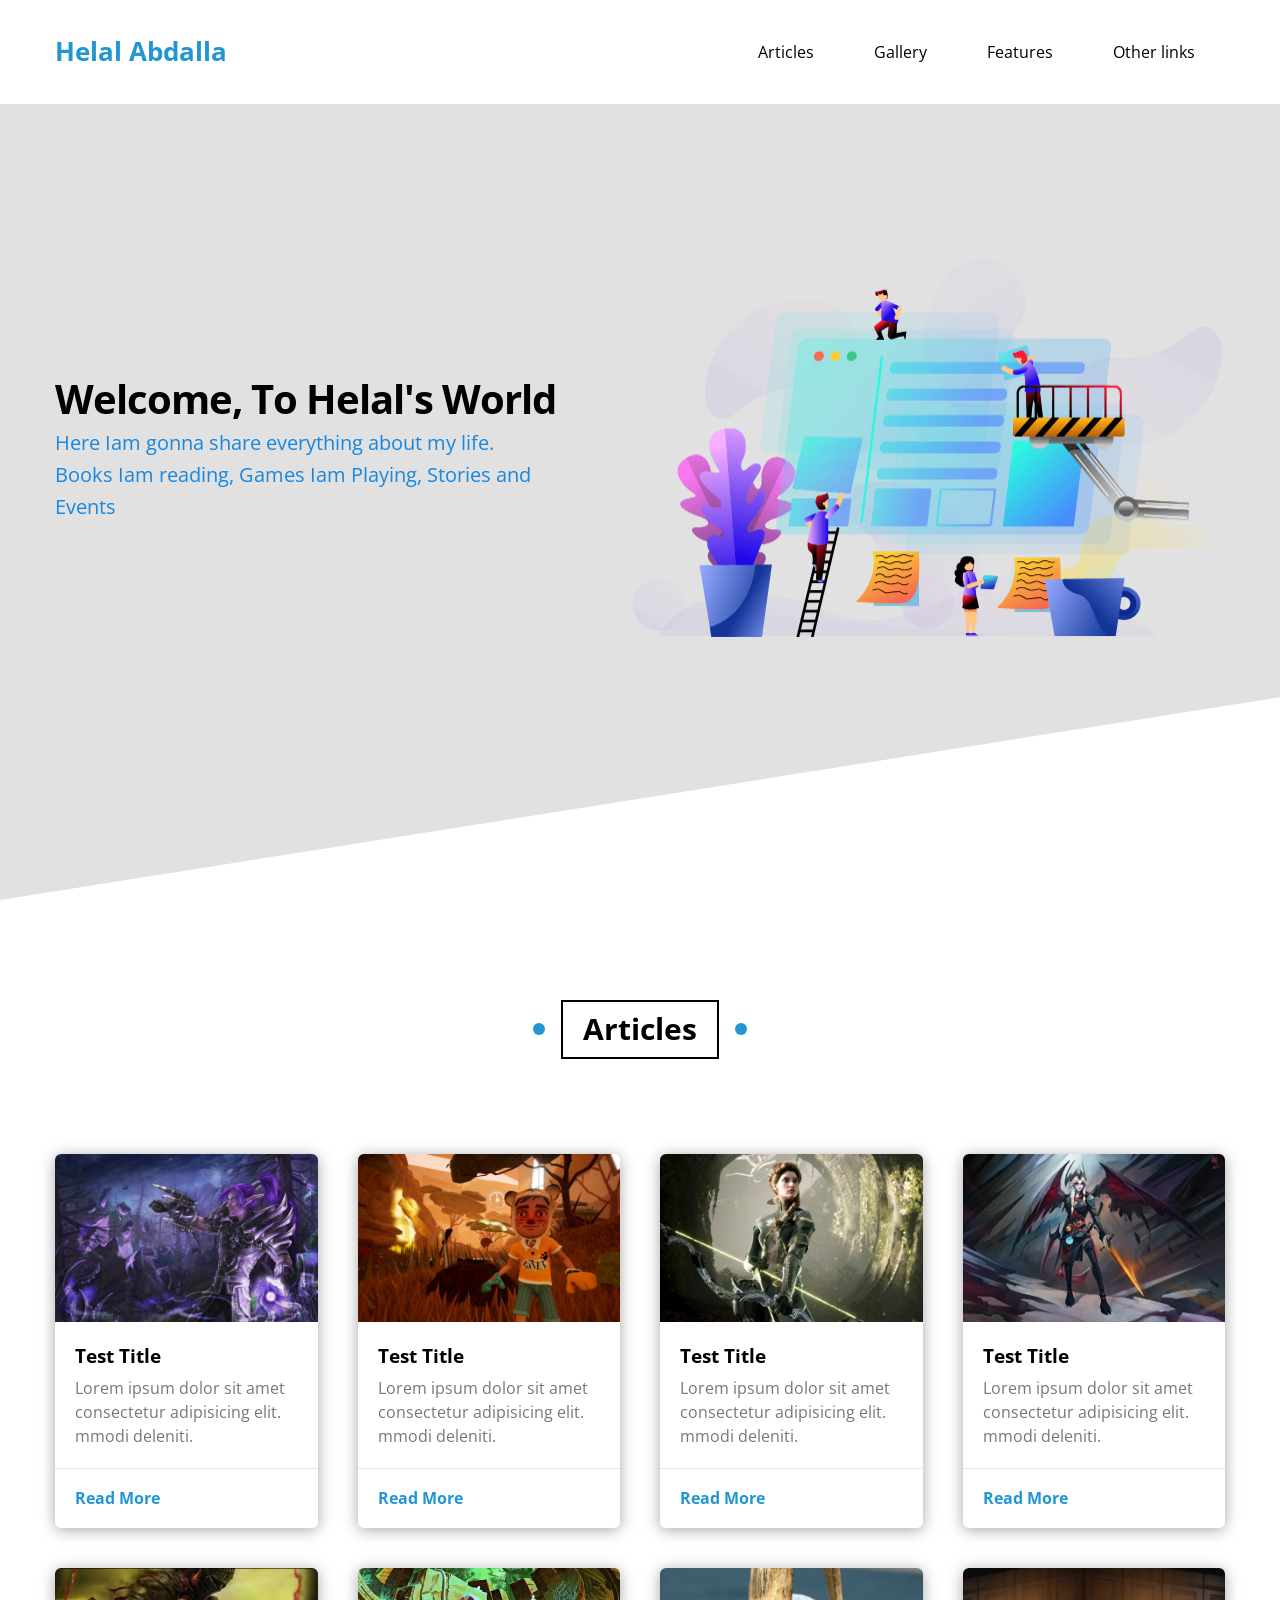
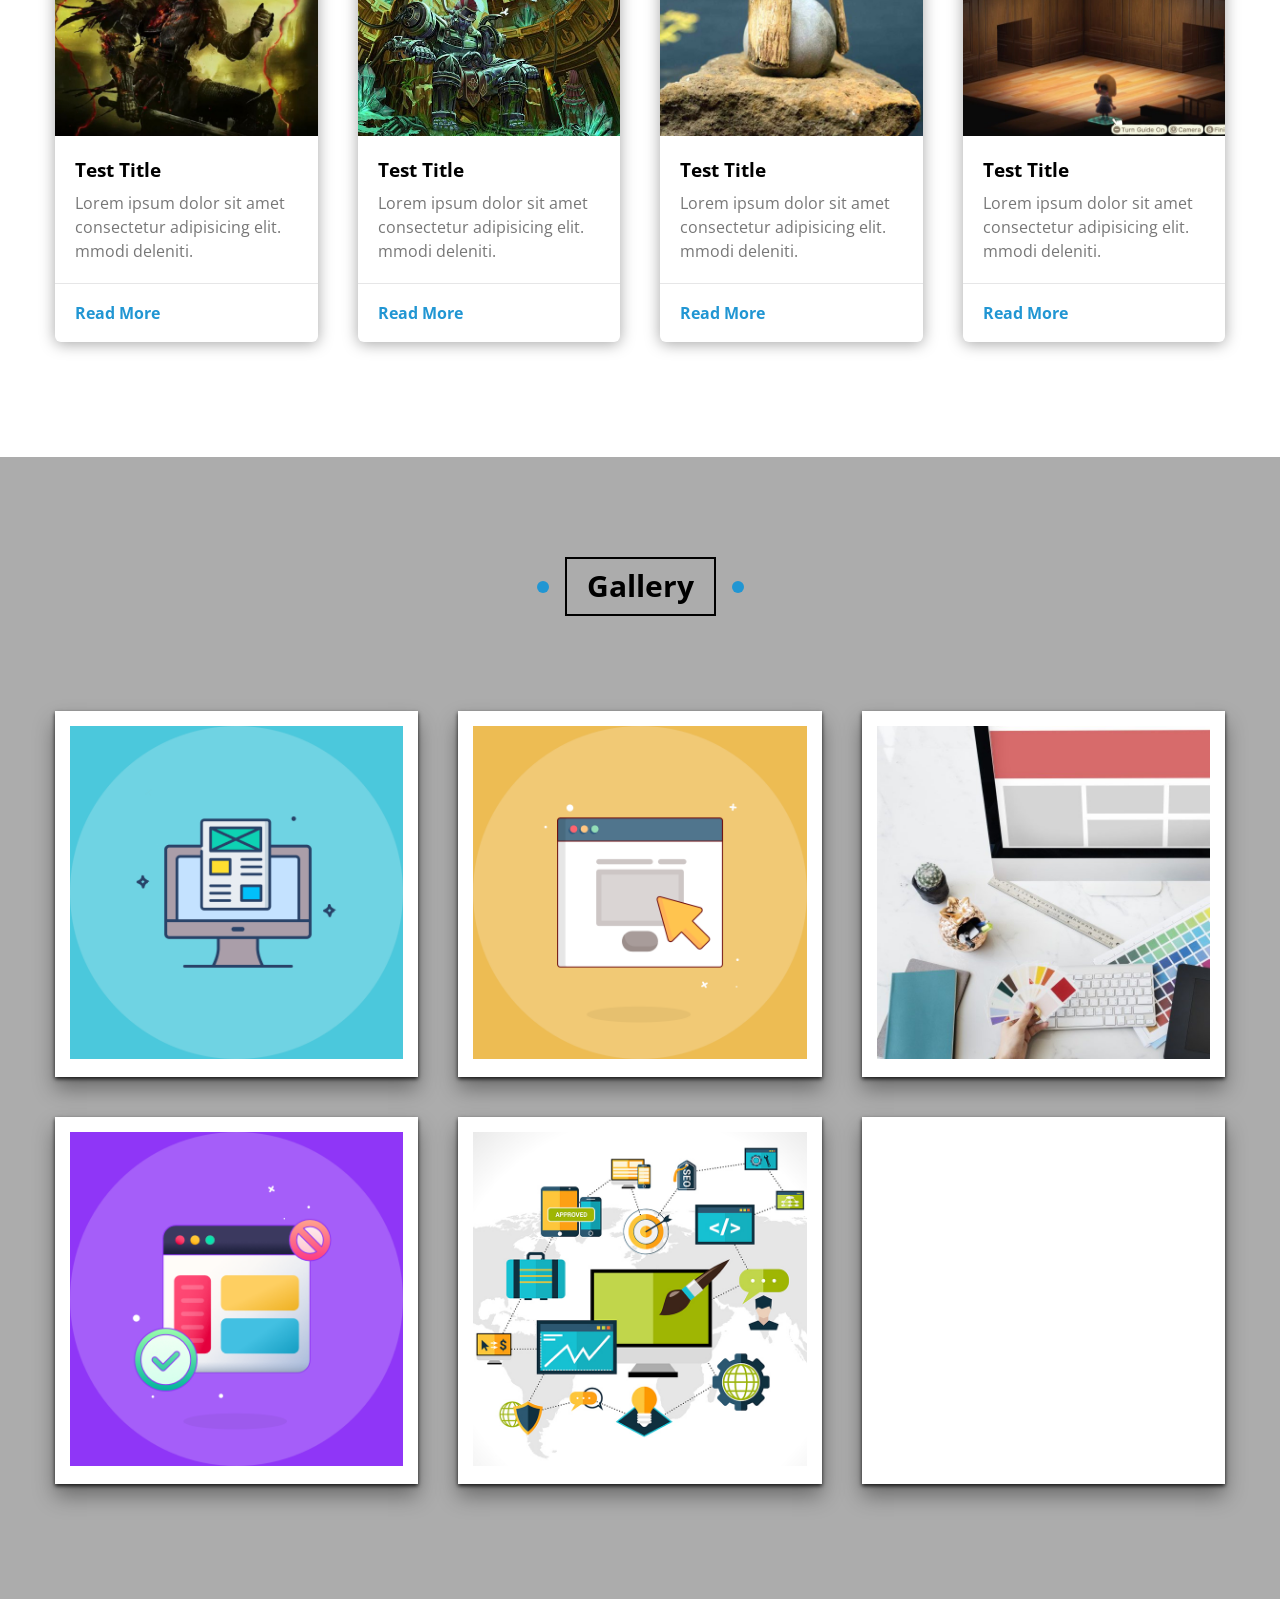
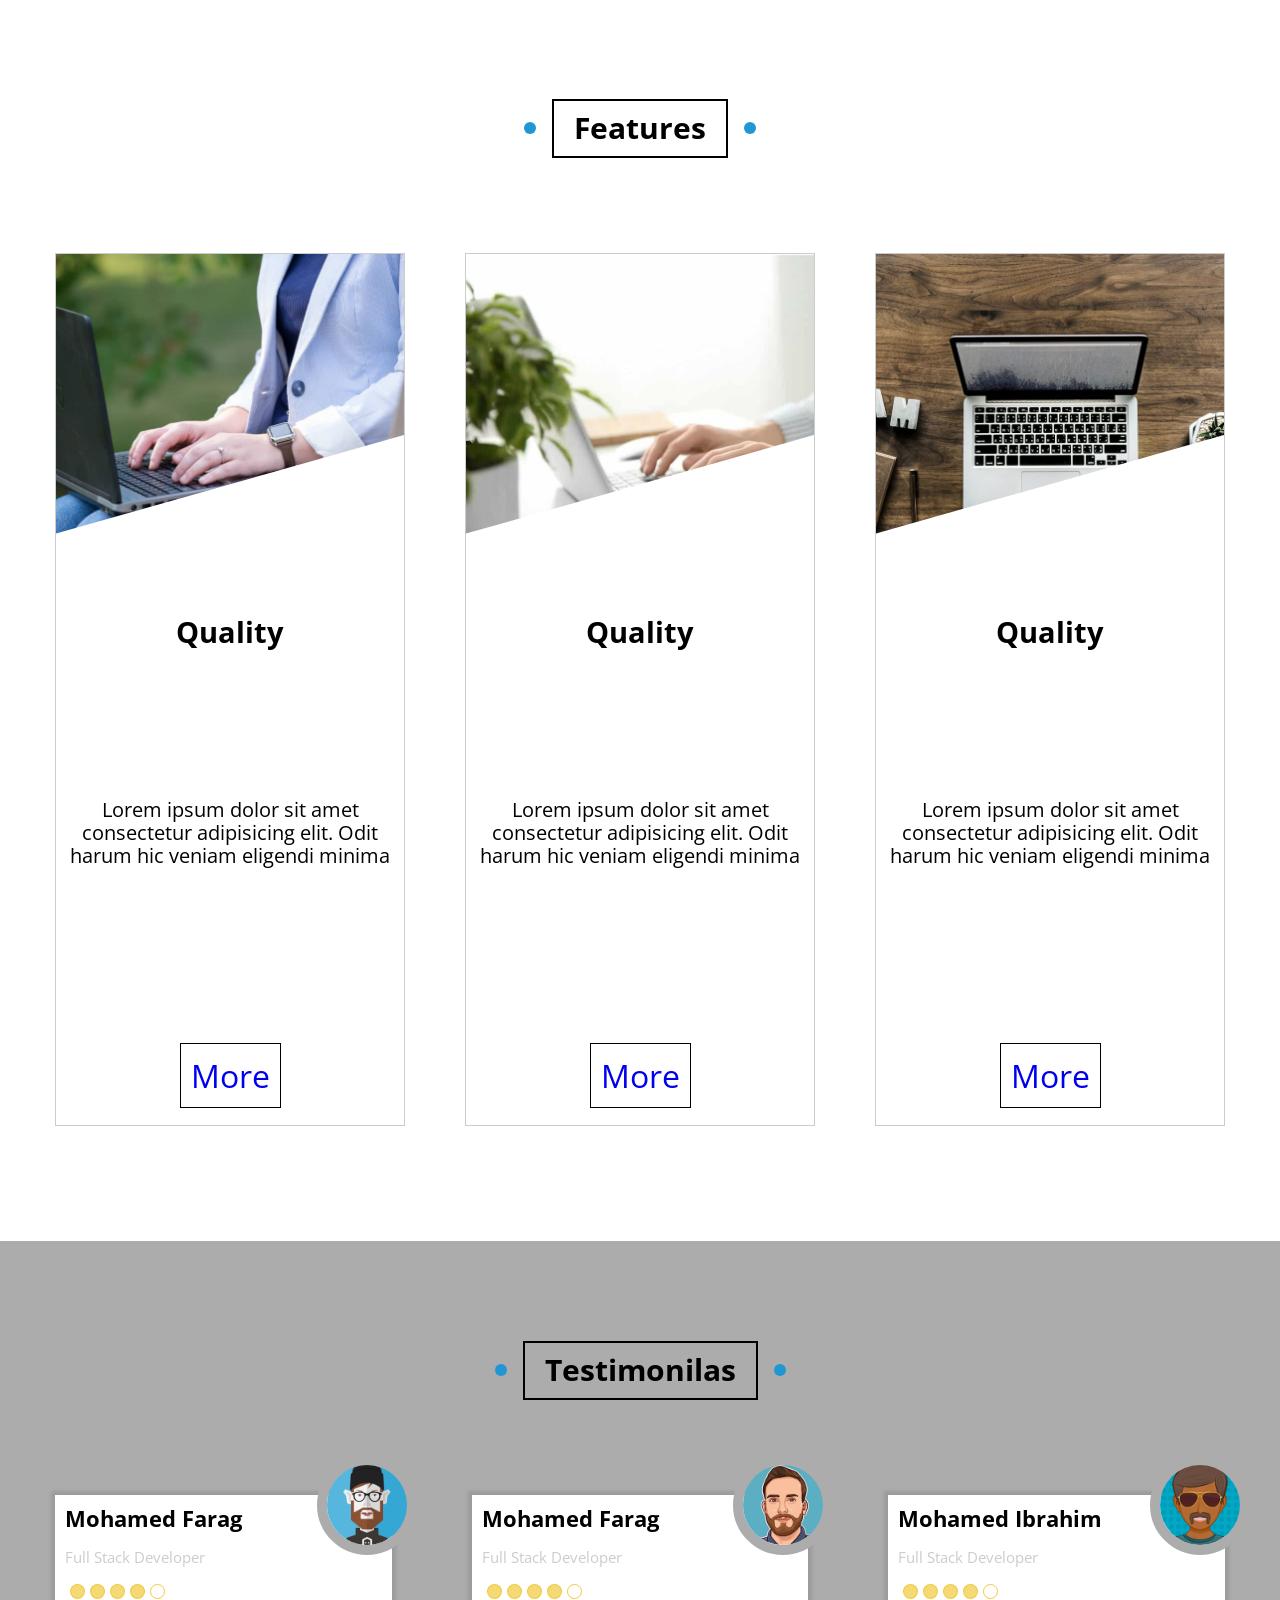
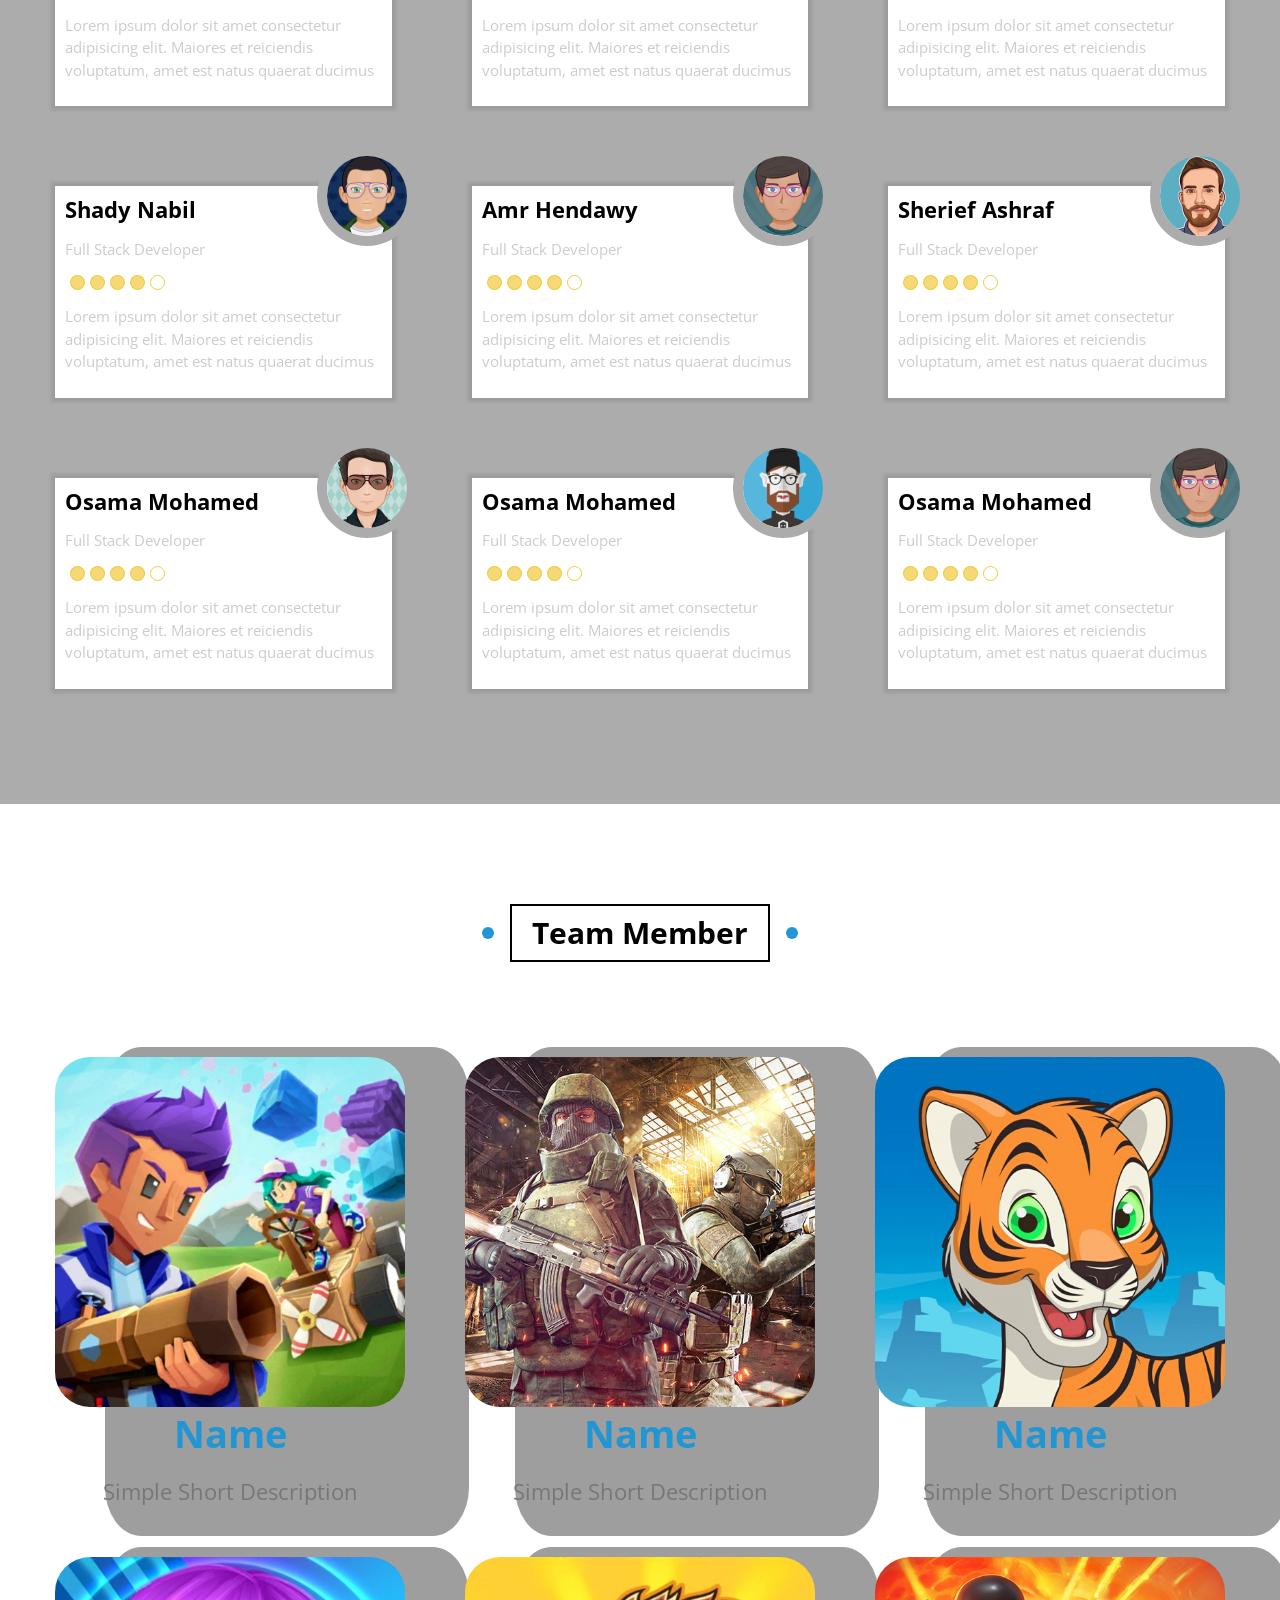
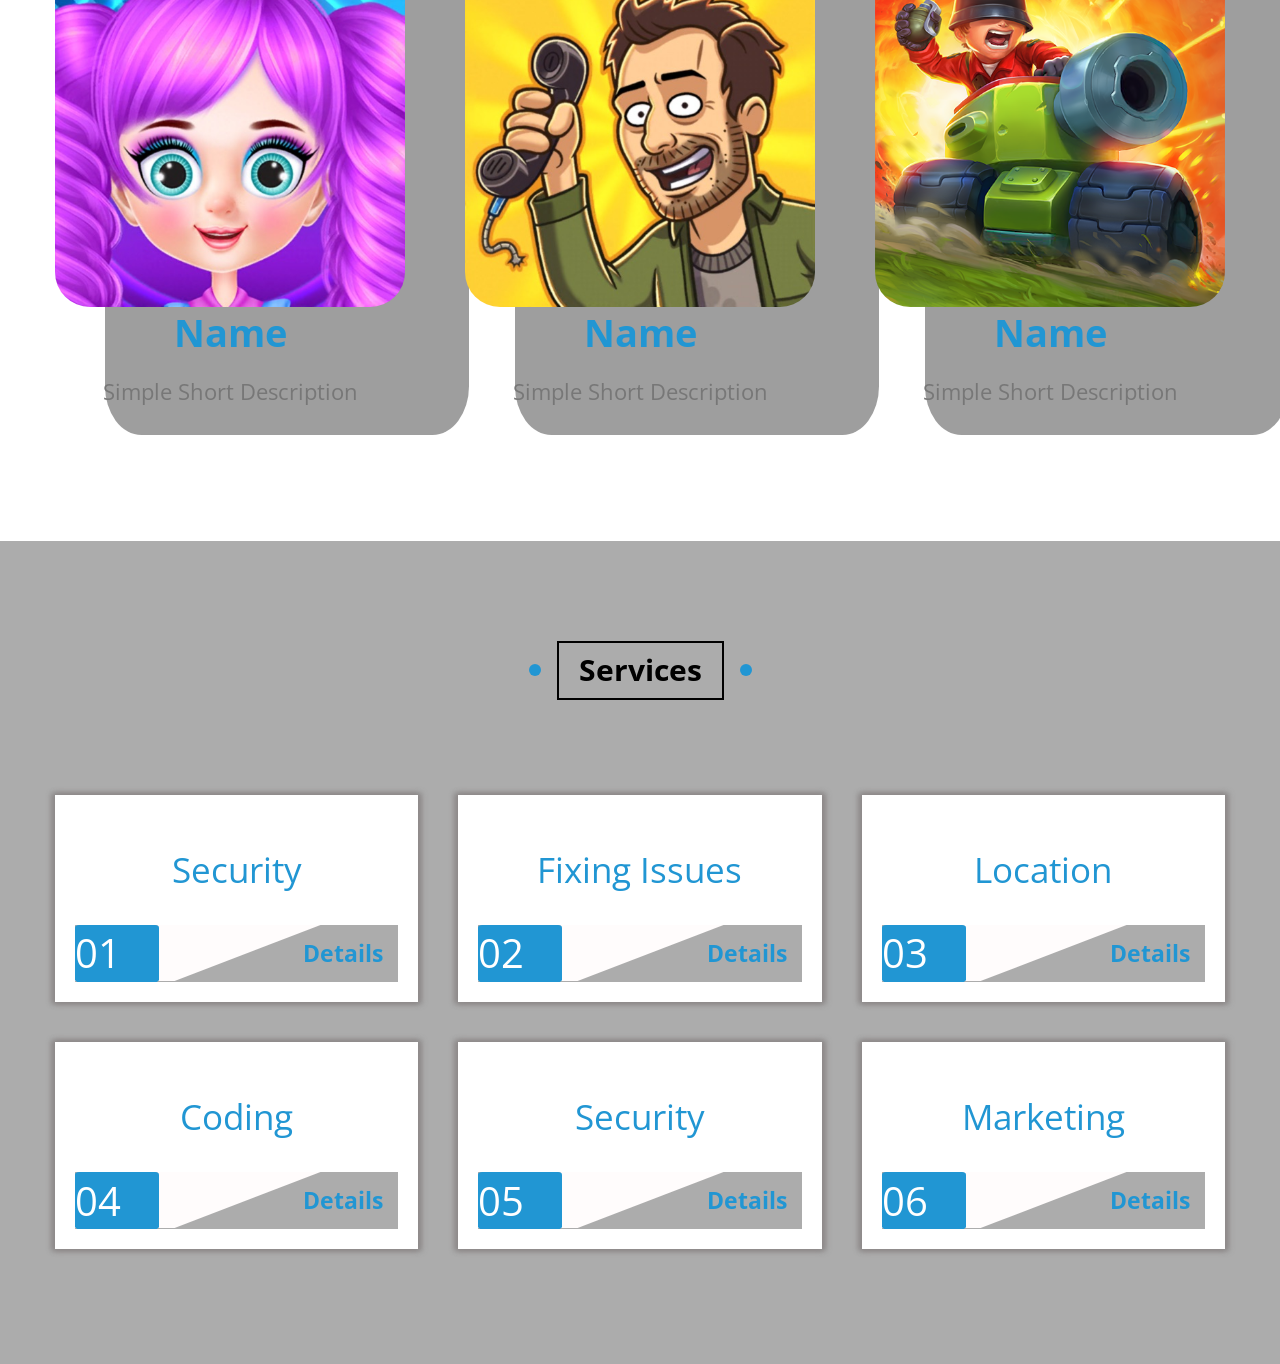
==== index.html @ 8dd535ab "The whole design not done yet, working on others sections. the main files has been added by powersha" ====
<!DOCTYPE html>
<html lang="en">
<head>
    <meta charset="UTF-8">
    <meta http-equiv="X-UA-Compatible" content="IE=edge">
    <link rel="stylesheet" href="css/template3.css">
    <link rel="stylesheet" href="css/all.min.css">
    <link rel="preconnect" href="https://fonts.googleapis.com">
    <link rel="preconnect" href="https://fonts.gstatic.com" crossorigin>
    <link href="https://fonts.googleapis.com/css2?family=Open+Sans:ital,wght@0,300;0,400;1,600;1,800&display=swap" rel="stylesheet">
    <link rel="stylesheet" href="css/normalize.css">
    <title> Templat 3 | Done by Helal Abdalla</title>
</head>
<body>
 <!-- Start Header -->
 <div class="header" id="header">
    <div class="contanair">
        <a class="logo" href="">Helal Abdalla</a>
        <ul class="main-nav">
            <li><a href="#articles">Articles</a></li>
            <li><a href="#gallery">Gallery</a></li>
            <li><a href="#features">Features</a></li>
            <li>
                <a href="#">Other links</a>
                <!-- Start Mega Menu -->
                <div class="mega-menu">
                    <div class="image">
                      <img src="imgs/megamenu.png" alt="" />
                    </div>
                    <ul class="links">
                      <li>
                        <a href="#testimonials"><i class="far fa-comments fa-fw"></i> Testimonials</a>
                      </li>
                      <li>
                        <a href="#team"><i class="far fa-user fa-fw"></i> Team Members</a>
                      </li>
                      <li>
                        <a href="#services"><i class="far fa-building fa-fw"></i> Services</a>
                      </li>
                      <li>
                        <a href="#our-skills"><i class="far fa-check-circle fa-fw"></i> Our Skills</a>
                      </li>
                      <li>
                        <a href="#work-steps"><i class="far fa-clipboard fa-fw"></i> How It Works</a>
                      </li>
                    </ul>
                    <ul class="links">
                      <li>
                        <a href="#events"><i class="far fa-calendar-alt fa-fw"></i> Events</a>
                      </li>
                      <li>
                        <a href="#pricing"><i class="fas fa-server fa-fw"></i> Pricing Plans</a>
                      </li>
                      <li>
                        <a href="#video"><i class="far fa-play-circle fa-fw"></i> Top Videos</a>
                      </li>
                      <li>
                        <a href="#stats"><i class="far fa-chart-bar fa-fw"></i> Stats</a>
                      </li>
                      <li>
                        <a href="#discount"><i class="fas fa-percent fa-fw"></i> Request A Discount</a>
                      </li>
                    </ul>
                  </div>
                <!-- End Mega Menu -->
            </li>
        </ul>
    </div>
 </div>
 <!-- End Header -->


 <!-- Start Landing -->
 <div class="landing">
    <div class="contanair">
        <div class="text">
            <h1>Welcome, To Helal's World</h1>
            <p>Here Iam gonna share everything about my life. Books Iam reading, Games Iam Playing, Stories and Events</p>
        </div>
        <div class="image">
            <img src="imgs/landing-image.png" alt="">
        </div>
    </div>
    <a href="articles" class="go-down">
        <i class="fas fa-angle-double-down fa-2x"></i>
    </a>
 </div>
 <!-- End Landing -->


 <!-- Start ARTICLES -->
<div class="articles" id="articles">
    <h2 class="main-title">Articles</h2>
    <div class="contanair">
        <div class="box">
            <img src="imgs/cat-01.jpg" alt="">
            <div class="content">
                <h3>Test Title</h3>
                <p>Lorem ipsum dolor sit amet consectetur adipisicing elit. mmodi deleniti.</p>
            </div>
            <div class="info">
                <a href="#">Read More</a>
                <i class="fas fa-long-arrow-alt-right"></i>
            </div>
        </div>
        <div class="box">
            <img src="imgs/cat-02.jpg" alt="">
            <div class="content">
                <h3>Test Title</h3>
                <p>Lorem ipsum dolor sit amet consectetur adipisicing elit. mmodi deleniti.</p>
            </div>
            <div class="info">
                <a href="#">Read More</a>
                <i class="fas fa-long-arrow-alt-right"></i>
            </div>
        </div>
        <div class="box">
            <img src="imgs/cat-03.jpg" alt="">
            <div class="content">
                <h3>Test Title</h3>
                <p>Lorem ipsum dolor sit amet consectetur adipisicing elit. mmodi deleniti.</p>
            </div>
            <div class="info">
                <a href="#">Read More</a>
                <i class="fas fa-long-arrow-alt-right"></i>
            </div>
        </div>
        <div class="box">
            <img src="imgs/cat-04.jpg" alt="">
            <div class="content">
                <h3>Test Title</h3>
                <p>Lorem ipsum dolor sit amet consectetur adipisicing elit. mmodi deleniti.</p>
            </div>
            <div class="info">
                <a href="#">Read More</a>
                <i class="fas fa-long-arrow-alt-right"></i>
            </div>
        </div>
        <div class="box">
            <img src="imgs/cat-05.jpg" alt="">
            <div class="content">
                <h3>Test Title</h3>
                <p>Lorem ipsum dolor sit amet consectetur adipisicing elit. mmodi deleniti.</p>
            </div>
            <div class="info">
                <a href="#">Read More</a>
                <i class="fas fa-long-arrow-alt-right"></i>
            </div>
        </div>
        <div class="box">
            <img src="imgs/cat-06.jpg" alt="">
            <div class="content">
                <h3>Test Title</h3>
                <p>Lorem ipsum dolor sit amet consectetur adipisicing elit. mmodi deleniti.</p>
            </div>
            <div class="info">
                <a href="#">Read More</a>
                <i class="fas fa-long-arrow-alt-right"></i>
            </div>
        </div>
        <div class="box">
            <img src="imgs/cat-07.jpg" alt="">
            <div class="content">
                <h3>Test Title</h3>
                <p>Lorem ipsum dolor sit amet consectetur adipisicing elit. mmodi deleniti.</p>
            </div>
            <div class="info">
                <a href="#">Read More</a>
                <i class="fas fa-long-arrow-alt-right"></i>
            </div>
        </div>
        <div class="box">
            <img src="imgs/cat-08.jpg" alt="">
            <div class="content">
                <h3>Test Title</h3>
                <p>Lorem ipsum dolor sit amet consectetur adipisicing elit. mmodi deleniti.</p>
            </div>
            <div class="info">
                <a href="#">Read More</a>
                <i class="fas fa-long-arrow-alt-right"></i>
            </div>
        </div>
    </div>
</div>
 <!-- End ARTICLES -->


 <!-- Start Gallery -->
    <div class="gallery">
        <h2 class="main-title">Gallery</h2>
        <div class="contanair">
            <div class="box">
                <div class="image">
                <img src="imgs/gallery-01.png" alt="">
                </div>
            </div>
            <div class="box">
                <div class="image">
                <img src="imgs/gallery-02.png" alt="">
                </div>
            </div>
            <div class="box">
                <div class="image">
                <img src="imgs/gallery-03.jpg" alt="">
                </div>
            </div>
            <div class="box">
                <div class="image">
                <img src="imgs/gallery-04.png" alt="">
                </div>
            </div>
            <div class="box">
                <div class="image">
                <img src="imgs/gallery-05.jpg" alt="">
                </div>
            </div>
            <div class="box">
                <div class="image">
                <img src="imgs/gallery-06.png" alt="">
                </div>
            </div>
        </div>
    </div>
 <!-- End Gallery -->


 <!-- Start Features  -->
    <div class="features" id="features">
        <h2 class="main-title">Features</h2>
        <div class="contanair">
            <div class="box">
              <div class="img-holder">
                <img src="imgs/features-01.jpg" alt="">
              </div>
              <h2>Quality</h2>
              <p>Lorem ipsum dolor sit amet consectetur adipisicing elit. Odit harum hic veniam eligendi minima</p>
              <a href="#">More</a>
            </div>
            <div class="box">
                <div class="img-holder">
                  <img src="imgs/features-02.jpg" alt="">
                </div>
                <h2>Quality</h2>
                <p>Lorem ipsum dolor sit amet consectetur adipisicing elit. Odit harum hic veniam eligendi minima</p>
                <a href="#">More</a>
            </div>
            <div class="box">
                <div class="img-holder">
                  <img src="imgs/features-03.jpg" alt="">
                </div>
                <h2>Quality</h2>
                <p>Lorem ipsum dolor sit amet consectetur adipisicing elit. Odit harum hic veniam eligendi minima</p>
                <a href="#">More</a>
            </div>
        </div>
    </div>
 <!-- End Features  -->


 <!-- Start TESTIMONIALS -->
 <div class="testimonilas">
    <h2 class="main-title">Testimonilas</h2>
    <div class="contanair">
        <div class="box">
            <div class="image">
                <img src="imgs/avatar-01.png" alt="">
            </div>
            <div class="content">
                <h3>Mohamed Farag</h3>
                <p>Full Stack Developer</p>
                <span class="stars">
                    <span></span>
                    <span></span>
                    <span></span>
                    <span></span>
                    <span class="empty"></span>
                </span>
                <p>Lorem ipsum dolor sit amet consectetur adipisicing elit. Maiores et reiciendis voluptatum, amet est natus quaerat ducimus</p>
            </div>
        </div>
        <div class="box">
            <div class="image">
                <img src="imgs/avatar-05.png" alt="">
            </div>
            <div class="content">
                <h3>Mohamed Farag</h3>
                <p>Full Stack Developer</p>
                <span class="stars">
                    <span></span>
                    <span></span>
                    <span></span>
                    <span></span>
                    <span class="empty"></span>
                </span>
                <p>Lorem ipsum dolor sit amet consectetur adipisicing elit. Maiores et reiciendis voluptatum, amet est natus quaerat ducimus</p>
            </div>
        </div>
        <div class="box">
            <div class="image">
                <img src="imgs/avatar-02.png" alt="">
            </div>
            <div class="content">
                <h3>Mohamed Ibrahim</h3>
                <p>Full Stack Developer</p>
                <span class="stars">
                    <span></span>
                    <span></span>
                    <span></span>
                    <span></span>
                    <span class="empty"></span>
                </span>
                <p>Lorem ipsum dolor sit amet consectetur adipisicing elit. Maiores et reiciendis voluptatum, amet est natus quaerat ducimus</p>
            </div>
        </div>
        <div class="box">
            <div class="image">
                <img src="imgs/avatar-03.png" alt="">
            </div>
            <div class="content">
                <h3>Shady Nabil</h3>
                <p>Full Stack Developer</p>
                <span class="stars">
                    <span></span>
                    <span></span>
                    <span></span>
                    <span></span>
                    <span class="empty"></span>
                </span>
                <p>Lorem ipsum dolor sit amet consectetur adipisicing elit. Maiores et reiciendis voluptatum, amet est natus quaerat ducimus</p>
            </div>
        </div>
        <div class="box">
            <div class="image">
                <img src="imgs/avatar-04.png" alt="">
            </div>
            <div class="content">
                <h3>Amr Hendawy</h3>
                <p>Full Stack Developer</p>
                <span class="stars">
                    <span></span>
                    <span></span>
                    <span></span>
                    <span></span>
                    <span class="empty"></span>
                </span>
                <p>Lorem ipsum dolor sit amet consectetur adipisicing elit. Maiores et reiciendis voluptatum, amet est natus quaerat ducimus</p>
            </div>
        </div>
        <div class="box">
            <div class="image">
                <img src="imgs/avatar-05.png" alt="">
            </div>
            <div class="content">
                <h3>Sherief Ashraf</h3>
                <p>Full Stack Developer</p>
                <span class="stars">
                    <span></span>
                    <span></span>
                    <span></span>
                    <span></span>
                    <span class="empty"></span>
                </span>
                <p>Lorem ipsum dolor sit amet consectetur adipisicing elit. Maiores et reiciendis voluptatum, amet est natus quaerat ducimus</p>
            </div>
        </div>
        <div class="box">
            <div class="image">
                <img src="imgs/avatar-06.png" alt="">
            </div>
            <div class="content">
                <h3>Osama Mohamed</h3>
                <p>Full Stack Developer</p>
                <span class="stars">
                    <span></span>
                    <span></span>
                    <span></span>
                    <span></span>
                    <span class="empty"></span>
                </span>
                <p>Lorem ipsum dolor sit amet consectetur adipisicing elit. Maiores et reiciendis voluptatum, amet est natus quaerat ducimus</p>
            </div>
        </div>
        <div class="box">
            <div class="image">
                <img src="imgs/avatar-01.png" alt="">
            </div>
            <div class="content">
                <h3>Osama Mohamed</h3>
                <p>Full Stack Developer</p>
                <span class="stars">
                    <span></span>
                    <span></span>
                    <span></span>
                    <span></span>
                    <span class="empty"></span>
                </span>
                <p>Lorem ipsum dolor sit amet consectetur adipisicing elit. Maiores et reiciendis voluptatum, amet est natus quaerat ducimus</p>
            </div>
        </div>
        <div class="box">
            <div class="image">
                <img src="imgs/avatar-04.png" alt="">
            </div>
            <div class="content">
                <h3>Osama Mohamed</h3>
                <p>Full Stack Developer</p>
                <span class="stars">
                    <span></span>
                    <span></span>
                    <span></span>
                    <span></span>
                    <span class="empty"></span>
                </span>
                <p>Lorem ipsum dolor sit amet consectetur adipisicing elit. Maiores et reiciendis voluptatum, amet est natus quaerat ducimus</p>
            </div>
        </div>
    </div>
 </div>
 <!-- End TESTIMONIALS -->

 
 <!-- Start team member -->
 <div class="team-member">
    <h2 class="main-title">Team Member</h2>
    <div class="contanair">
        <div class="box">
            <div class="image">
            <img src="imgs/team-01.jpg" alt="">
            </div>
            <div class="content">
                <h4>Name</h4>
                <p>Simple Short Description</p>
            </div>
            <div class="social">
                <a href="#">
                    <i class="fab fa-facebook-f"></i>
                </a>
                <a href="#">
                    <i class="fab fa-twitter"></i>
                </a>
                <a href="#">
                    <i class="fab fa-linkedin-in"></i>
                </a>
                <a href="#">
                    <i class="fab fa-youtube"></i>
                </a>
            </div>
        </div>
        <div class="box">
            <div class="image">
            <img src="imgs/team-02.jpg" alt="">
            </div>
            <div class="content">
                <h4>Name</h4>
                <p>Simple Short Description</p>
            </div>
            <div class="social">
                <a href="#">
                    <i class="fab fa-facebook-f"></i>
                </a>
                <a href="#">
                    <i class="fab fa-twitter"></i>
                </a>
                <a href="#">
                    <i class="fab fa-linkedin-in"></i>
                </a>
                <a href="#">
                    <i class="fab fa-youtube"></i>
                </a>
            </div>
        </div>
        <div class="box">
            <div class="image">
            <img src="imgs/team-03.jpg" alt="">
            </div>
            <div class="content">
                <h4>Name</h4>
                <p>Simple Short Description</p>
            </div>
            <div class="social">
                <a href="#">
                    <i class="fab fa-facebook-f"></i>
                </a>
                <a href="#">
                    <i class="fab fa-twitter"></i>
                </a>
                <a href="#">
                    <i class="fab fa-linkedin-in"></i>
                </a>
                <a href="#">
                    <i class="fab fa-youtube"></i>
                </a>
            </div>
        </div>
        <div class="box">
            <div class="image">
            <img src="imgs/team-08.jpg" alt="">
            </div>
            <div class="content">
                <h4>Name</h4>
                <p>Simple Short Description</p>
            </div>
            <div class="social">
                <a href="#">
                    <i class="fab fa-facebook-f"></i>
                </a>
                <a href="#">
                    <i class="fab fa-twitter"></i>
                </a>
                <a href="#">
                    <i class="fab fa-linkedin-in"></i>
                </a>
                <a href="#">
                    <i class="fab fa-youtube"></i>
                </a>
            </div>
        </div>
        <div class="box">
            <div class="image">
            <img src="imgs/team-07.jpg" alt="">
            </div>
            <div class="content">
                <h4>Name</h4>
                <p>Simple Short Description</p>
            </div>
            <div class="social">
                <a href="#">
                    <i class="fab fa-facebook-f"></i>
                </a>
                <a href="#">
                    <i class="fab fa-twitter"></i>
                </a>
                <a href="#">
                    <i class="fab fa-linkedin-in"></i>
                </a>
                <a href="#">
                    <i class="fab fa-youtube"></i>
                </a>
            </div>
        </div>
        <div class="box">
            <div class="image">
            <img src="imgs/team-06.png" alt="">
            </div>
            <div class="content">
                <h4>Name</h4>
                <p>Simple Short Description</p>
            </div>
            <div class="social">
                <a href="#">
                    <i class="fab fa-facebook-f"></i>
                </a>
                <a href="#">
                    <i class="fab fa-twitter"></i>
                </a>
                <a href="#">
                    <i class="fab fa-linkedin-in"></i>
                </a>
                <a href="#">
                    <i class="fab fa-youtube"></i>
                </a>
            </div>
        </div>
    </div>
 </div>
 <!-- End team member -->


 <!-- Start Services -->
<div class="services">
    <h2 class="main-title">Services</h2>
    <div class="contanair">
        <div class="box-holder">
            <div class="box">
                <i class="fas fa-user-shield fa-4x"></i>
                <h2>Security</h2>
                <div class="info">
                    <a href="#">Details</a>
                </div>
            </div>
            <div class="box">
                <i class="fas fa-tools fa-4x"></i>
                <h2>Fixing Issues</h2>
                <div class="info">
                    <a href="#">Details</a>
                </div>
            </div>
            <div class="box">
                <i class="fas fa-map-marked-alt fa-4x"></i>
                <h2>Location</h2>
                <div class="info">
                    <a href="#">Details</a>
                </div>
            </div>
            <div class="box">
                <i class="fas fa-laptop-code fa-4x"></i>
                <h2>Coding</h2>
                <div class="info">
                    <a href="#">Details</a>
                </div>
            </div>
            <div class="box">
                <i class="fas fa-palette fa-4x"></i>
                <h2>Security</h2>
                <div class="info">
                    <a href="#">Details</a>
                </div>
            </div>
            <div class="box">
                <i class="fas fa-bullhorn fa-4x"></i>
                <h2>Marketing</h2>
                <div class="info">
                    <a href="#">Details</a>
                </div>
            </div>
        </div>
    </div>
</div>
 <!-- End Services -->



</body>
</html>
---- css/template3.css ----
/* Start Global rules */
* { 
    -webkit-box-sizing: border-box;
    -moz-box-sizing: border-box;
    box-sizing: border-box;
}
:root { 
    --main-color: #2196d3;
    --main-color-alt: #1787e0;
    --section-background: #acacac;
    --main-transition: 0.3s;
    --main-padding-section: 100px;
}
html { 
    scroll-behavior: smooth;
}
a { 
    text-decoration: none;
}
ul { 
    list-style: none;
    margin: 0;
    padding: 0;
}
body { 
    font-family: 'Open Sans', sans-serif;
}
.contanair { 
    margin-left: auto;
    margin-right: auto;
    padding-top: 15px;
    padding-bottom: 15px;
}

@media (min-width: 768px) { 
    .contanair { 
        width: 750px;
    }
}
@media (min-width: 992px) { 
    .contanair { 
        width: 970px;
    }
}
@media (min-width: 1200px) { 
    .contanair { 
        width: 1170px;
    }
}
/* End Global rules */

/* Start com */
.main-title {
    margin: 0px auto 80px;
    border: 2px solid black;
    padding: 10px 20px;
    font-size: 30px;
    width: fit-content;
    position: relative;
    z-index: 1;
    transition: var(--main-transition);
}
.main-title:hover { 
    color: white;
    border: 2px solid white;
    transition-delay: 0.5s;
}
.main-title:hover::before {
    z-index: -1;
    animation: left-move 0.5s linear forwards;
}
.main-title:hover::after {
    z-index: -1;
    animation: right-move 0.5s linear forwards;
}
.main-title::before,
.main-title::after {
    content: "";
    width: 12px;
    height: 12px;
    background-color: var(--main-color);
    position: absolute;
    border-radius: 50%;
    top: 50%;
    transform: translateY(-50%);
}
.main-title::before {
    left: -30px;
}
.main-title::after {
    right: -30px;
}
/* End com */
/* Start Header */
.header { 
background-color: white;
box-shadow: 0 0 10px #ddd;
-webkit-box-shadow: 0 0 10px #ddd;
-moz-box-shadow: 0 0 10px #ddd;
}
.header .contanair{
    display: flex;
    justify-content: space-between;
    align-items: center;
    position: relative;
    flex-wrap: wrap;
}
.header .contanair .logo{
    color: var(--main-color);
    font-size: 26px;
    font-weight: bold;
    height: 74px;
    display: flex;
    justify-content: center;
    align-items: center;
}
@media (max-width: 767px) {
    .header .contanair .logo{
    width: 100%;
    height: 50px;
    }
}
.header .main-nav {
    display: flex;
}
.header .main-nav > li:hover .mega-menu {
    opacity: 1;
    z-index: 100;
    top: calc(100% + 1px);
}
@media (max-width: 767px) {
    .header .main-nav {
    margin: auto;
    }
}
.header .main-nav > li > a {
    display: flex;
    justify-content: center;
    align-items: center;
    height: 74px;
    position: relative;
    color: black;
    padding: 0 30px;
    transition: var(--main-transition);
    overflow: hidden;
}
@media (max-width: 767px) {
    .header .main-nav > li > a {
        padding: 10px;
        font-size: 13px;
        height: 40px;
    }
}
.header .main-nav > li > a::before {
    content: "";
    position: absolute;
    width: 100%;
    height: 4px;
    background-color: var(--main-color);
    top: 0;
    left: -100%;
    transition: var(--main-transition);
}
.header .main-nav > li > a:hover {
    background-color: #ddd;
    color: var(--main-color);
}
.header .main-nav > li > a:hover::before {
    left: 0;
}
.header .mega-menu {
    position: absolute;
    width: 100%;
    left: 0;
    padding: 30px;
    background-color: white;
    border-bottom: 3px solid var(--main-color);
    z-index: -1;
    display: flex;
    gap: 40px;
    top: calc(100% + 50px);
    opacity: 0;
    transition: top var(--main-transition), opacity var(--main-transition);
}
@media (max-width: 767px) {
    .header .mega-menu { 
        flex-direction: column;
        gap: 0;
        padding: 5px;
    }
}
.header .mega-menu .image img {
    max-width: 100%;
}
@media (max-width: 991px) {
    .header .mega-menu .image img {
        display: none;
    }
}
.header .mega-menu .links {
    min-width: 250px;
    flex: 1;
 }
.header .mega-menu .links li {
    position: relative;
}
.header .mega-menu .links li:not(:last-child) {
    border-bottom: 2px solid #e9e6e6;
}
@media (max-width: 767px) {
    .header .mega-menu .links:first-of-type li:last-child{ 
        border-bottom: 2px solid #e9e6e6;
    }
}
.header .mega-menu .links li::before { 
    content: "";
    position: absolute;
    left: 0;
    top: 0;
    width: 0px;
    height: 100%;
    background-color: rgba(0, 153, 255, 0.121);
    z-index: -1;
    transition: var(--main-transition);
}
.header .mega-menu .links li:hover::before { 
    width: 100%;
}
.header .mega-menu .links li a { 
    color: var(--main-color);
    padding: 15px;
    display: block;
    font-size: 18px;
    font-weight: bold;
}
.header .mega-menu .links li a i {
    margin-right: 10px;
}

/* End Header */
/* Start Landing */
.landing {
    position: relative;
}
.landing::before {
    content: "";
    position: absolute;
    top: 0;
    left: 0;
    width: 100%;
    height: 100%;
    background-color: #cdcdcd99;
    z-index: -2;
    transform: skewY(351deg);
    transform-origin: left top;
}
.landing .contanair {
    min-height: calc(100vh - 104px);
    display: flex;
    justify-content: space-between;
    align-items: center;
    padding-bottom: 120px;
}
.landing .text { 
    flex: 1;
}
@media (max-width: 991px) {
    .landing .text {
        text-align: center;
    }
}
.landing .text h1 { 
    font-size: 40px;
    margin: 0;
    letter-spacing: -1px;
}
@media (max-width: 767px) {
    .landing .text h1 {
        font-size: 28px;
    }
}
.landing .text p {
    font-size: 20px;
    line-height: 1.6;
    margin: 5px 0 0;
    color: var(--main-color-alt);
    max-width: 500px;
}
@media (max-width: 991px) {
    .landing .text p {
        margin: 10px auto;
    }
}
.landing .image img { 
    width: 600px;
    animation-name: upanddown;
    animation-duration: 1.5s;
    animation-iteration-count: infinite;
    animation-direction: alternate-reverse;
    animation-timing-function: ease-out;
}

@media (max-width: 991px) {
    .landing .image img {
        display: none;
    }
}
.landing .go-down {
    color: var(--main-color);
    position: absolute;
    bottom: 30px;
    left: 50%;
    transform: translateX(-50%);
    transition: var(--main-transition);
    animation-name: nowdown;
    animation-duration: 1s;
    animation-iteration-count: infinite;
    animation-direction: reverse;
    animation-timing-function: ease-out;
}
.landing .go-down:hover {
    color: var(--main-color-alt);
}
/* End Landing */
/* Start ARTICLES  */
.articles {
    padding-top: var(--main-padding-section);
    padding-bottom: var(--main-padding-section);
    position: relative;
    background-color: white;
}
.articles .contanair {
    display: grid;
    grid-template-columns: repeat(auto-fill, minmax(250px, 1fr));
    grid-gap: 40px;
}
.articles .contanair .box {
    box-shadow: 0 2px 15px #00000059;
    background-color: white;
    -webkit-box-shadow: 0 2px 15px #00000059;
    -moz-box-shadow: 0 2px 15px #00000059;
    border-radius: 6px;
    overflow: hidden;
    transition: transform var(--main-transition), box-shadow var(--main-transition);
}
.articles .contanair .box:hover { 
    transform: translateY(-10px);
    box-shadow: 0 2px 15px #000000ab;

}
.articles .contanair .box img {
    max-width: 100%;
    
}
.articles .contanair .box .content {
    padding: 20px;
    
}
.articles .contanair .box .content h3{
    margin: 0
}
.articles .contanair .box .content p{
    margin: 10px 0 0 0;
    line-height: 1.5;
    color: #777;
}
.articles .contanair .box .info {
    padding: 20px;
    border-top: 1px solid #e6e6e7;
    display: flex;
    justify-content: space-between;
    align-items: center;
    
}
.articles .contanair .box .info a {
    color: var(--main-color);
    font-weight: bold;
    
}
.articles .contanair .box .info i {
    color: var(--main-color);
    font-weight: bold;
}
.articles .contanair .box:hover .info i {
    animation: moving-arrow 0.6s linear infinite;
}
/* End ARTICLES  */
/* Start Gallery */
.gallery { 
padding-top: var(--main-padding-section);
padding-bottom: var(--main-padding-section);
position: relative;
background-color: var(--section-background);
}

.gallery .contanair { 
    display: grid;
    grid-template-columns: repeat(auto-fill, minmax(350px, 1fr));
    grid-gap: 40px;
}

.gallery .contanair .box { 
    padding: 15px;
    background-color: white;
    box-shadow: 0 12px 20px 0px rgb(0 0 0 / 38%), 0px 2px 4px 0px rgb(0 0 0 / 82%);
}
.gallery .contanair .box .image {
    position: relative;
    overflow: hidden;
}
.gallery .contanair .box .image:hover::before {
    animation: flashing 0.7s;
}

.gallery .contanair .box .image::before {
    content: "";
    position: absolute;
    left: 50%;
    top: 50%;
    transform: translate(-50%, -50%);
    background-color: rgba(255, 255, 255, 0.349);
    width: 0px;
    height: 00px;
    opacity: 0;
    z-index: 2;
}
.gallery .contanair .box img { 
    max-width: 100%;
    transition: var(--main-transition);
}
.gallery .contanair .box:hover img {
    transform: rotate(5deg) scale(1.1);
}
/* End Gallery */
/* Start Features */
.features { 
    padding-top: var(--main-padding-section);
    padding-bottom: var(--main-padding-section);
    position: relative;
    background-color: white;
}
.features .contanair {
    display: grid;
    grid-template-columns: repeat(auto-fill, minmax(300px, 1fr));
    gap: 60px
}
.features .contanair .box {
    text-align: center;
    border: 1px solid #ccc;

}
.features .contanair .box .img-holder {
    position: relative;
    overflow: hidden;
}
.features .contanair .box .img-holder::before {
    content: "";
    position: absolute;
    bottom: 0px;
    right: 0;
    border-style: solid;
    border-width: 0px 370px 170px 600px;
    border-color: transparent transparent white transparent;
    display: none;
}
.features .contanair .box:hover .img-holder::before{ 
    display: block;
}
.features .contanair .box:hover .img-holder::after{ 
    display: none;
}
.features .contanair .box .img-holder::after {
    content: "";
    position: absolute;
    bottom: 0px;
    right: 0;
    border-style: solid;
    border-width: 0px 0px 170px 600px;
    border-color: transparent transparent white transparent;
}
.features .contanair .box .img-holder img {
    max-width: 100%;
}

.features .contanair .box h2 {
    margin: 10px auto 150px;
    font-size: 29px;
    text-align: center;
}
.features .contanair .box p {
    margin: 10px auto 150px;
    height: 140px;
    font-size: 20px;
}
.features .contanair .box a {
    font-size: 32px;
    border: 1px solid black;
    position: relative;
    left: 0px;
    bottom: 30px;
    transform: translateX(-50%);
    padding: 10px 10px;
    overflow: hidden;
    transition: var(--section-background);
}
.features .contanair .box a:hover{
    background-color: var(--main-color);
    color: white;
    border: 1px solid white; 
}
/* End Features */

/* start testimonilas */
.testimonilas { 
padding-top: var(--main-padding-section);
padding-bottom: var(--main-padding-section);
background-color: var(--section-background);
}
.testimonilas .contanair { 
    display: grid;
    grid-template-columns: repeat(auto-fill, minmax(300px, 1fr));
    gap: 80px;
    
}
.testimonilas .contanair .box{ 
    display: flex;
    position: relative;
    background-color: white;
    box-shadow: 0px 0px 3px 4px #63636338;
    padding: 10px 10px;
}
.testimonilas .contanair .box .image img{ 
    max-width: 100%;
    height: 100px;
    border-radius: 50%;
    position: absolute;
    right: -25px;
    top: -40px;
    border: 10px solid var(--section-background);
}
.testimonilas .contanair .box .content {
    flex: 1;
}
.testimonilas .contanair .box .content h3 { 
    margin: 0;
    font-size: 22px;
    font-weight: bold;
    LINE-HEIGHT: 1.2;
}
.testimonilas .contanair .box .content p { 
    font-size: 15px;
    color: #ccc;
    line-height: 1.5;
    font-weight: 400;
}
.testimonilas .contanair .box .content .stars {
    display: flex;
    position: relative;
}
.testimonilas .contanair .box .content .stars span:not(:last-child) {
    background-color: rgba(237, 188, 13, 0.566);
    width: 15px;
    height: 15px;
    margin-left: 5px;
    border-radius: 50%;
    border: 1px solid rgba(237, 188, 13, 0.566);
}
.testimonilas .contanair .box .content .stars span:last-child { 
    border: 1px solid rgba(237, 188, 13, 0.788);
    width: 15px;
    height: 15px;
    margin-left: 5px;
    border-radius: 50%;
}
/* End testimonilas */
/* Start team member */
.team-member { 
    padding-top: var(--main-padding-section);
    padding-bottom: var(--main-padding-section);
    background-color: white;
}
.team-member .contanair { 
    display: flex;
    justify-content: space-between;
    align-items: center;
    flex-wrap: wrap;
    gap: 30px;
}
.team-member .contanair .box {
    position: relative;
    z-index: 1;
}
.team-member .contanair .box::before {
    content: "";
    width: 104%;
    height: 104%;
    position: absolute;
    background-color: rgba(119, 119, 119, 0.715);
    left: 50px;
    z-index: -2;
    top: -10px;
    border-radius: 10%;
}
.team-member .contanair .box::after{
    content: "";
    width: 104%;
    height: 104%;
    position: absolute;
    background-color: var(--main-color);
    left: 50px;
    z-index: -1;
    top: -10px;
    border-radius: 10%;
    display: none;
    transition: var(--main-transition);
}
.team-member .contanair .box:hover::after {
display: block;
}

.team-member .contanair .box .image {
    width: 350px;
    position: relative;
}
.team-member .contanair .box .image::after {
content: "";
width: 100%;
height: 100%;
left: 0;
top:0;
border-radius:10%;
background-color: rgb(98 98 98 / 54%);
position: absolute;
display: none;
}

.team-member .contanair .box:hover .image::after {
    display: block;

}
.team-member .contanair .box .image img {
    max-width: 100%;
    border-radius:10%;
}
.team-member .contanair .box .content {
    display: flex;
    flex-direction: column;
    flex-wrap: nowrap;
    align-content: center;
    justify-content: center;
    align-items: center;
}
.team-member .contanair .box .content h4 {
    font-size: 38px;
    color: var(--main-color);
    font-weight: bold;
    line-height: 1.2;
    margin: 0;
}
.team-member .contanair .box .content p {
    font-size: 22px;
    color: #777;
    font-weight: 400;
    line-height: 1.2;
    align-items: center;
}
.team-member .contanair .box .social {
    position: absolute;
    display: flex;
    justify-content: space-between;
    flex-direction: column;
    right: -50px;
    top: 167px;
    transform: translateY(-50%);
    margin: 20px auto;
}

.team-member .contanair .box .social a i {
    color: rgb(74, 72, 72);
    font-size: 34px;
    line-height: 1.5;
}
.team-member .contanair .box:hover .social a i,
.team-member .contanair .box:hover .content h4,
.team-member .contanair .box:hover .content p {
    color: black;
}
/* End team member */

/* Start Services */
.services { 
    padding-top: var(--main-padding-section);
    padding-bottom: var(--main-padding-section);
    background-color: var(--section-background);
}
.services .contanair {
    margin: 0 auto;
}
.services .contanair .box-holder {
    display: grid;
    grid-template-columns: repeat(auto-fill, minmax(300px, 1fr));
    grid-gap: 40px;
}
.services .contanair .box-holder .box {
    display: flex;
    justify-content: space-between;
    flex-direction: column;
    align-items: center;
    background-color: white;
    padding: 20px;
    box-shadow: -2px 0px 5px 2px #8e8a8a, 2px 0px 5px 2px #898585db;
    -webkit-box-shadow: -2px 0px 5px 2px #8e8a8a, 2px 0px 5px 2px #898585db;
    -moz-box-shadow: -2px 0px 5px 2px #8e8a8a, 2px 0px 5px 2px #898585db;
    position: relative;
    transition: var(--main-transition);
    counter-increment: services;
}
.services .contanair .box-holder .box::before {
    content: "";
    position: absolute;
    left: 50%;
    transform: translateX(-50%);
    height: 5px;
    top: -5px;
    background-color: var(--main-color);
    width: 0;
    transition: var(--main-transition);
}
.services .contanair .box-holder .box:hover::before {
    width: 100%;
}
.services .contanair .box-holder .box:hover { 
    top: -5px;
}

.services .contanair .box-holder .box i {
    color: #d5d5d5;
    font-size: 67px;
}
.services .contanair .box-holder .box h2 {
    line-height: 1.5;
    font-size: 35px;
    color: var(--main-color);
    font-weight: normal;
}
.services .contanair .info { 
    color: var(--main-color);
    position: relative;
    padding: 15px;
    width: 100%;
    text-align: right;
    background-color: var(--section-background);
    height: 100%;
    overflow: hidden;
}

.services .contanair .info::before { 
    content: "0" counter(services);
    font-size: 40px;
    position: absolute;
    left: 0px;
    top: 0;
    background-color: var(--main-color);
    color: white;
    height: 100%;
    width: 84px;
    display: flex;
    align-items: center;
    border-radius: 5%;
    z-index: 2;
}
.services .contanair .info::after {
    content: "";
    width: 50%;
    left: 3%;
    position: absolute;
    background-color: #fffcfc;
    height: 100%;
    top: 0%;
    z-index: 1;
    transform: skewX(291deg);
    
}
.services .contanair .info a { 
    font-size: 23px;
    font-weight: bold;
    color: var(--main-color);
}

/* End Services */




















/* Start Animation */
@keyframes upanddown {
    to {
        margin-top: 100px;
    }
}
@keyframes nowdown {
    to {
        bottom: 90px;
    }
}
@keyframes left-move {
    0% {
        left: -30px;
        width: 12px;
        height: 12px;
    }
    50% {
        left: 0;
        width: 12px;
        height: 12px;
    }
    100% {
        border-radius: 0;
        left: 0;
        width: 100%;
        height: 100%;
    }
}
@keyframes right-move {
    0% {
        right: -30px;
        width: 12px;
        height: 12px;
    }
    50% {
        right: 0;
        width: 12px;
        height: 12px;
    }
    100% {
        border-radius: 0;
        right: 0;
        width: 100%;
        height: 100%;
    }
}
@keyframes moving-arrow { 
    100%{ 
        transform: translateX(-20px);
    }
}
@keyframes flashing {
    0%, 40% {
        opacity: 1;
    }
    100% {
        opacity: 0;
        width: 200%;
        height: 200%;
    }
}
/* End Animation */
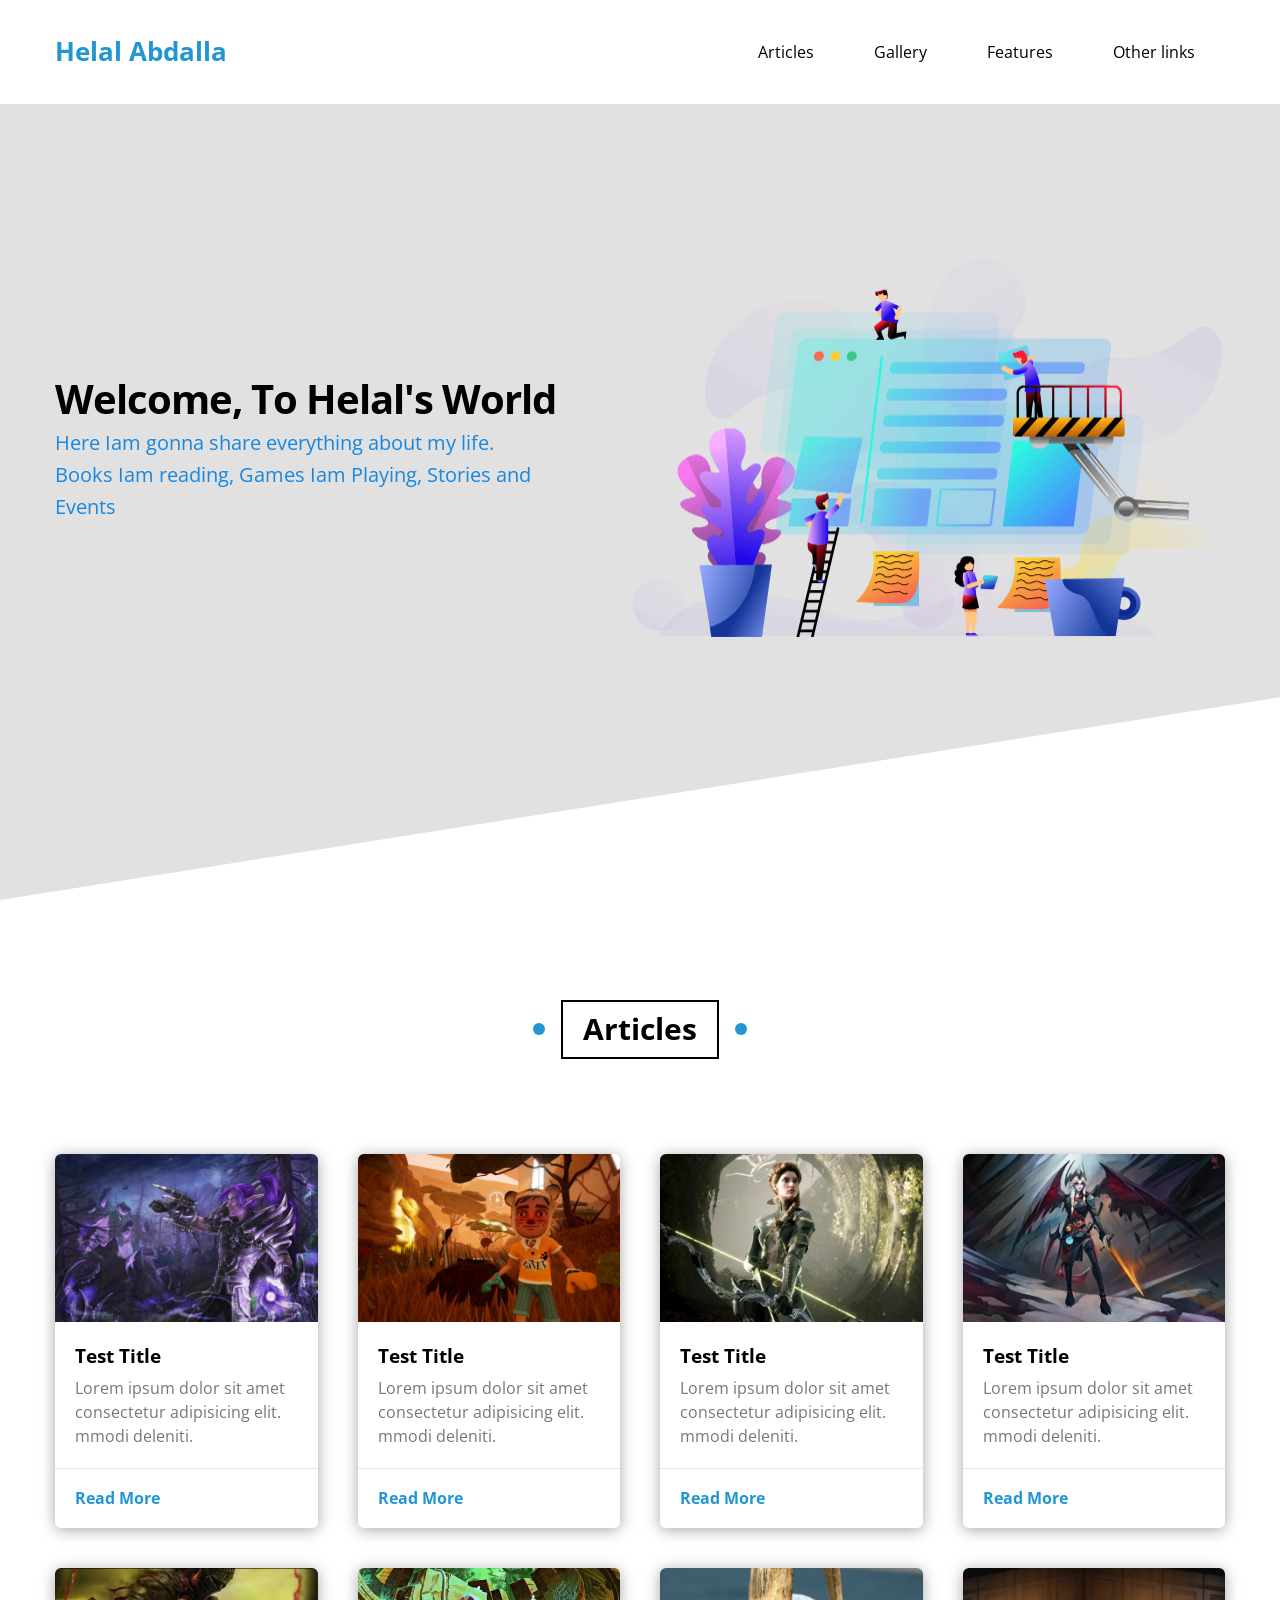
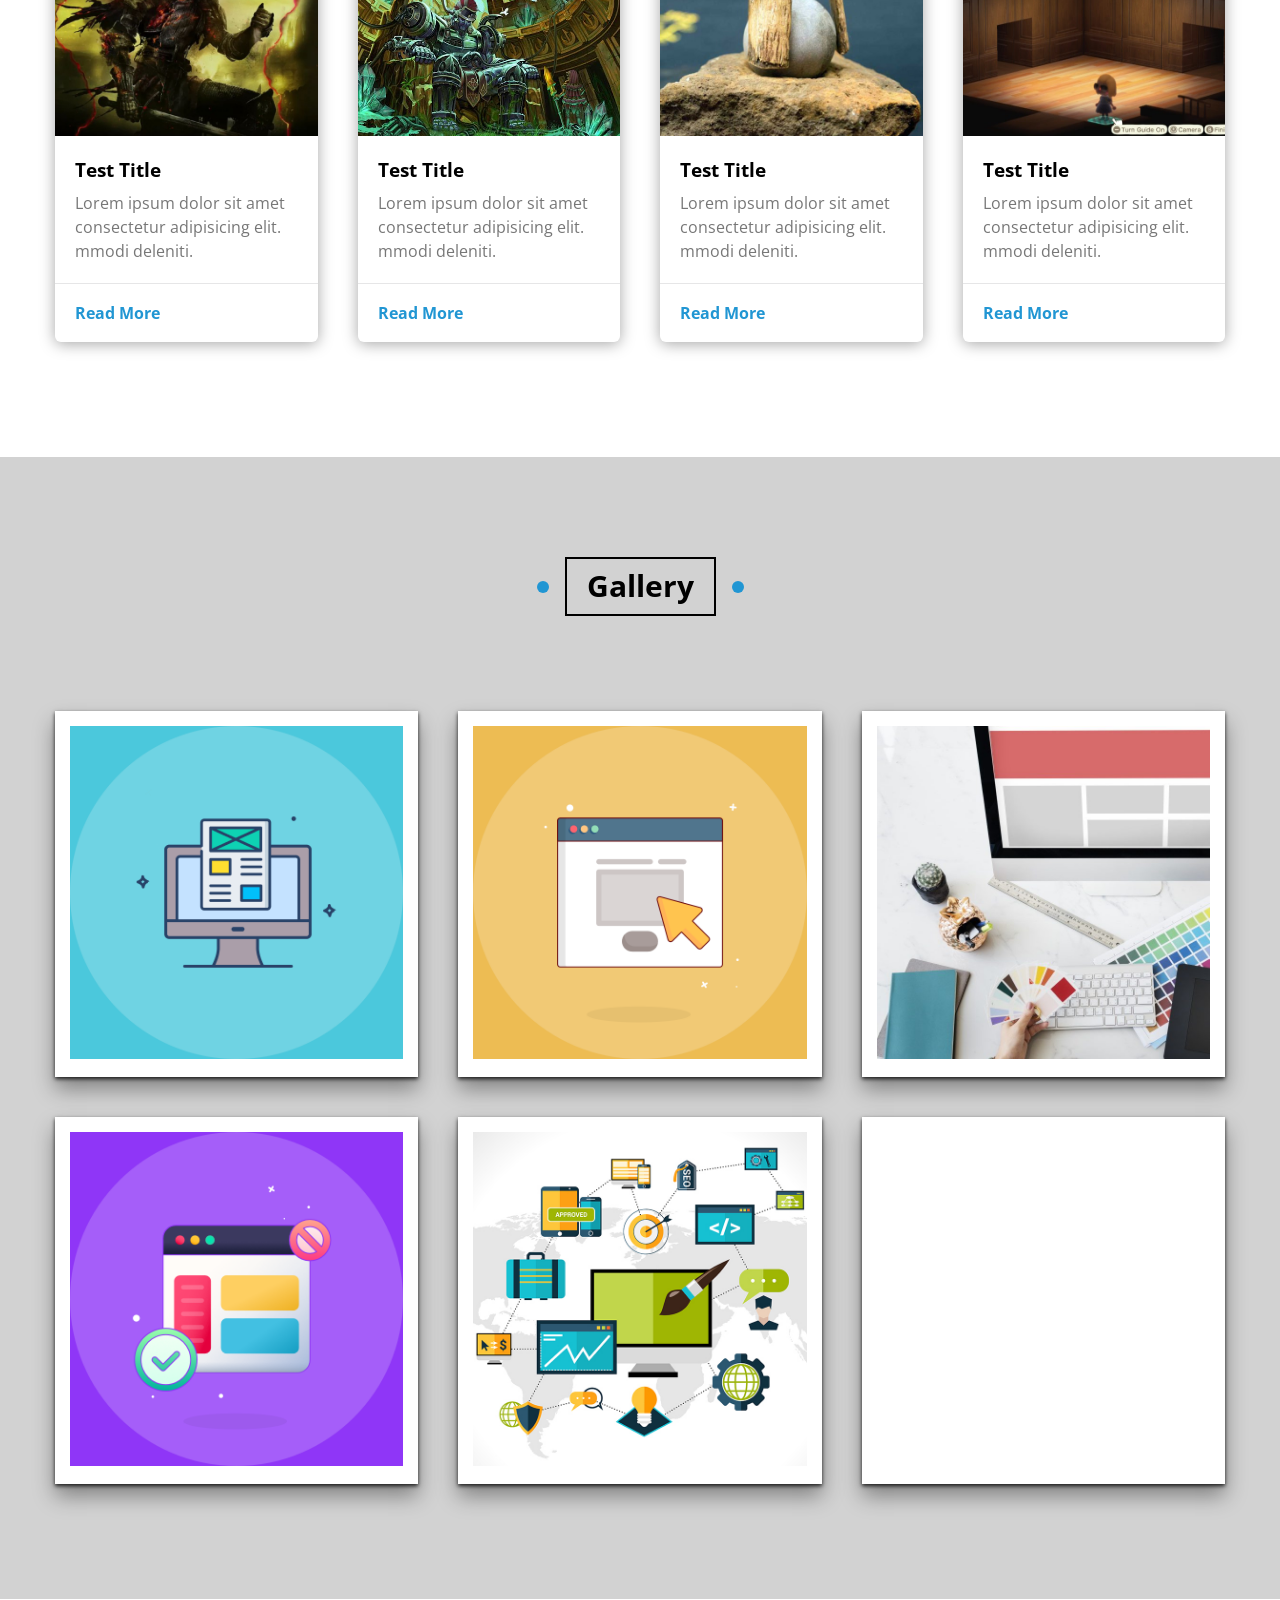
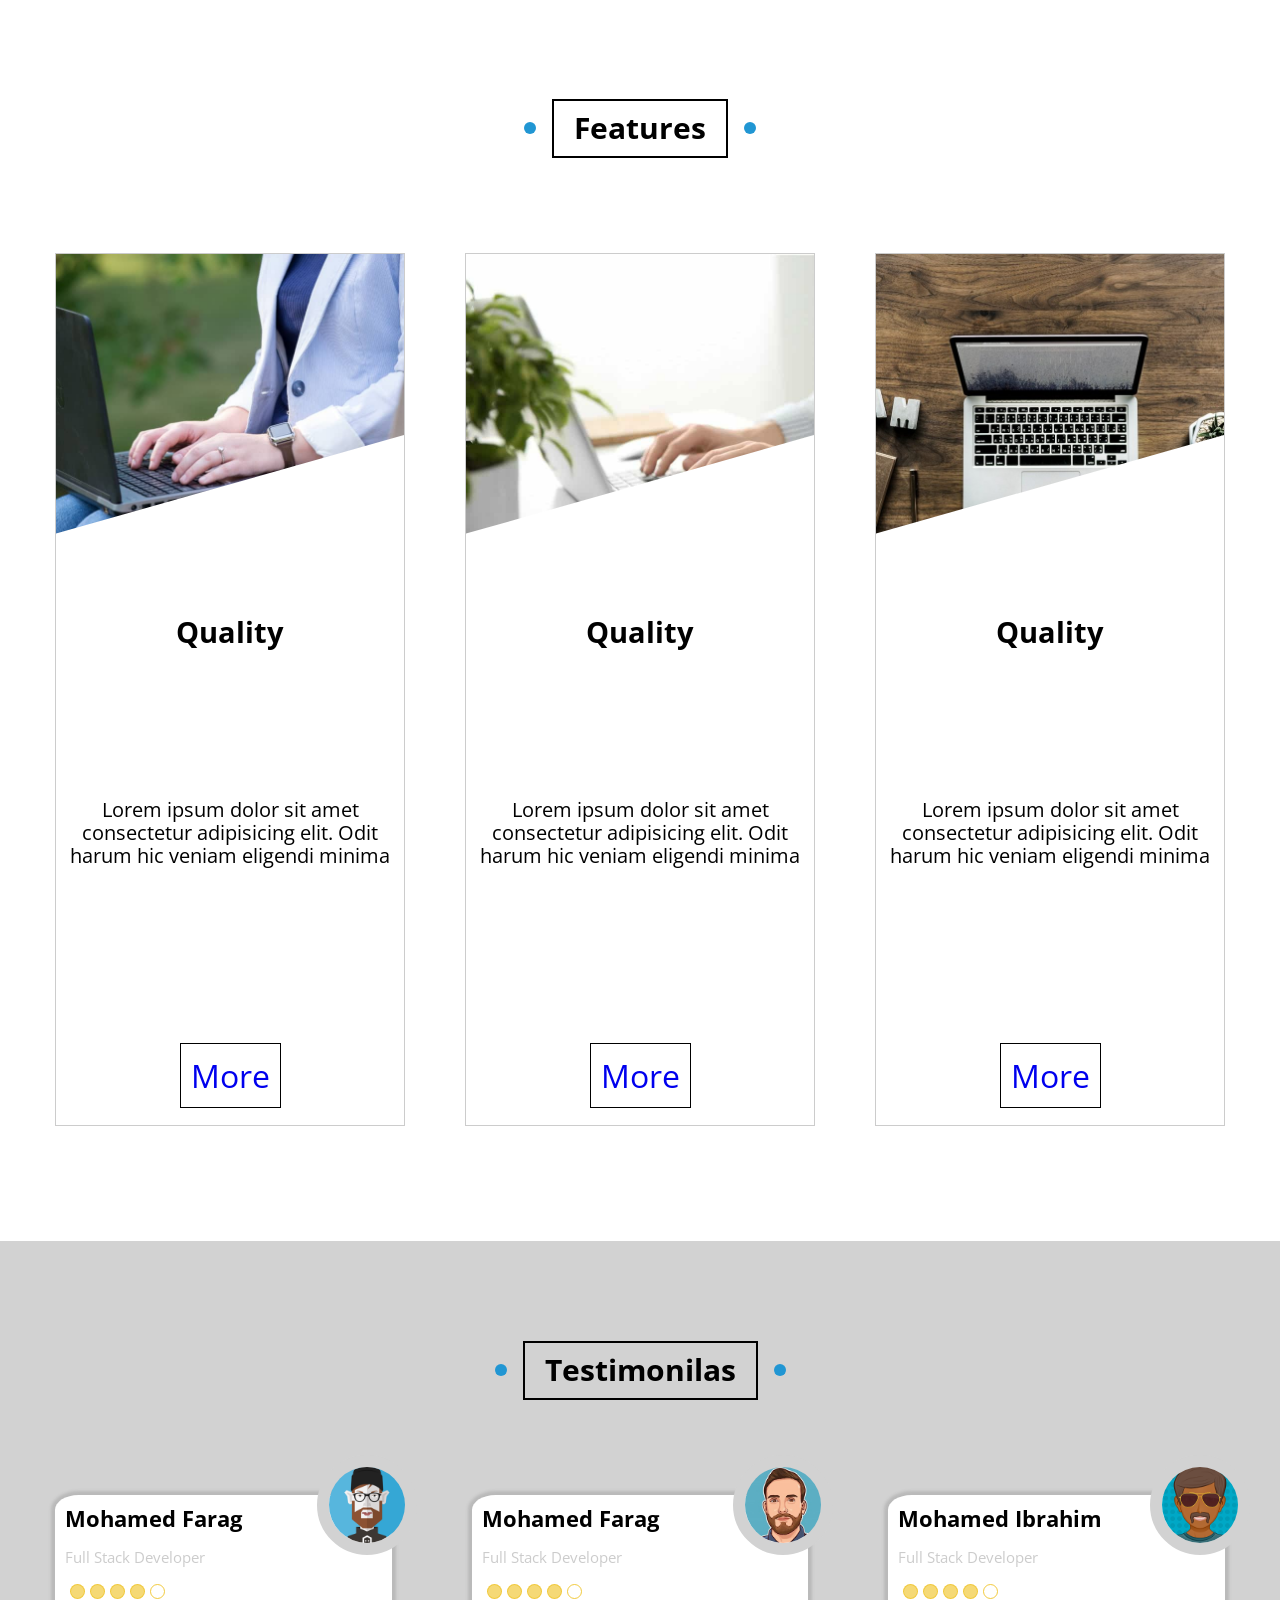
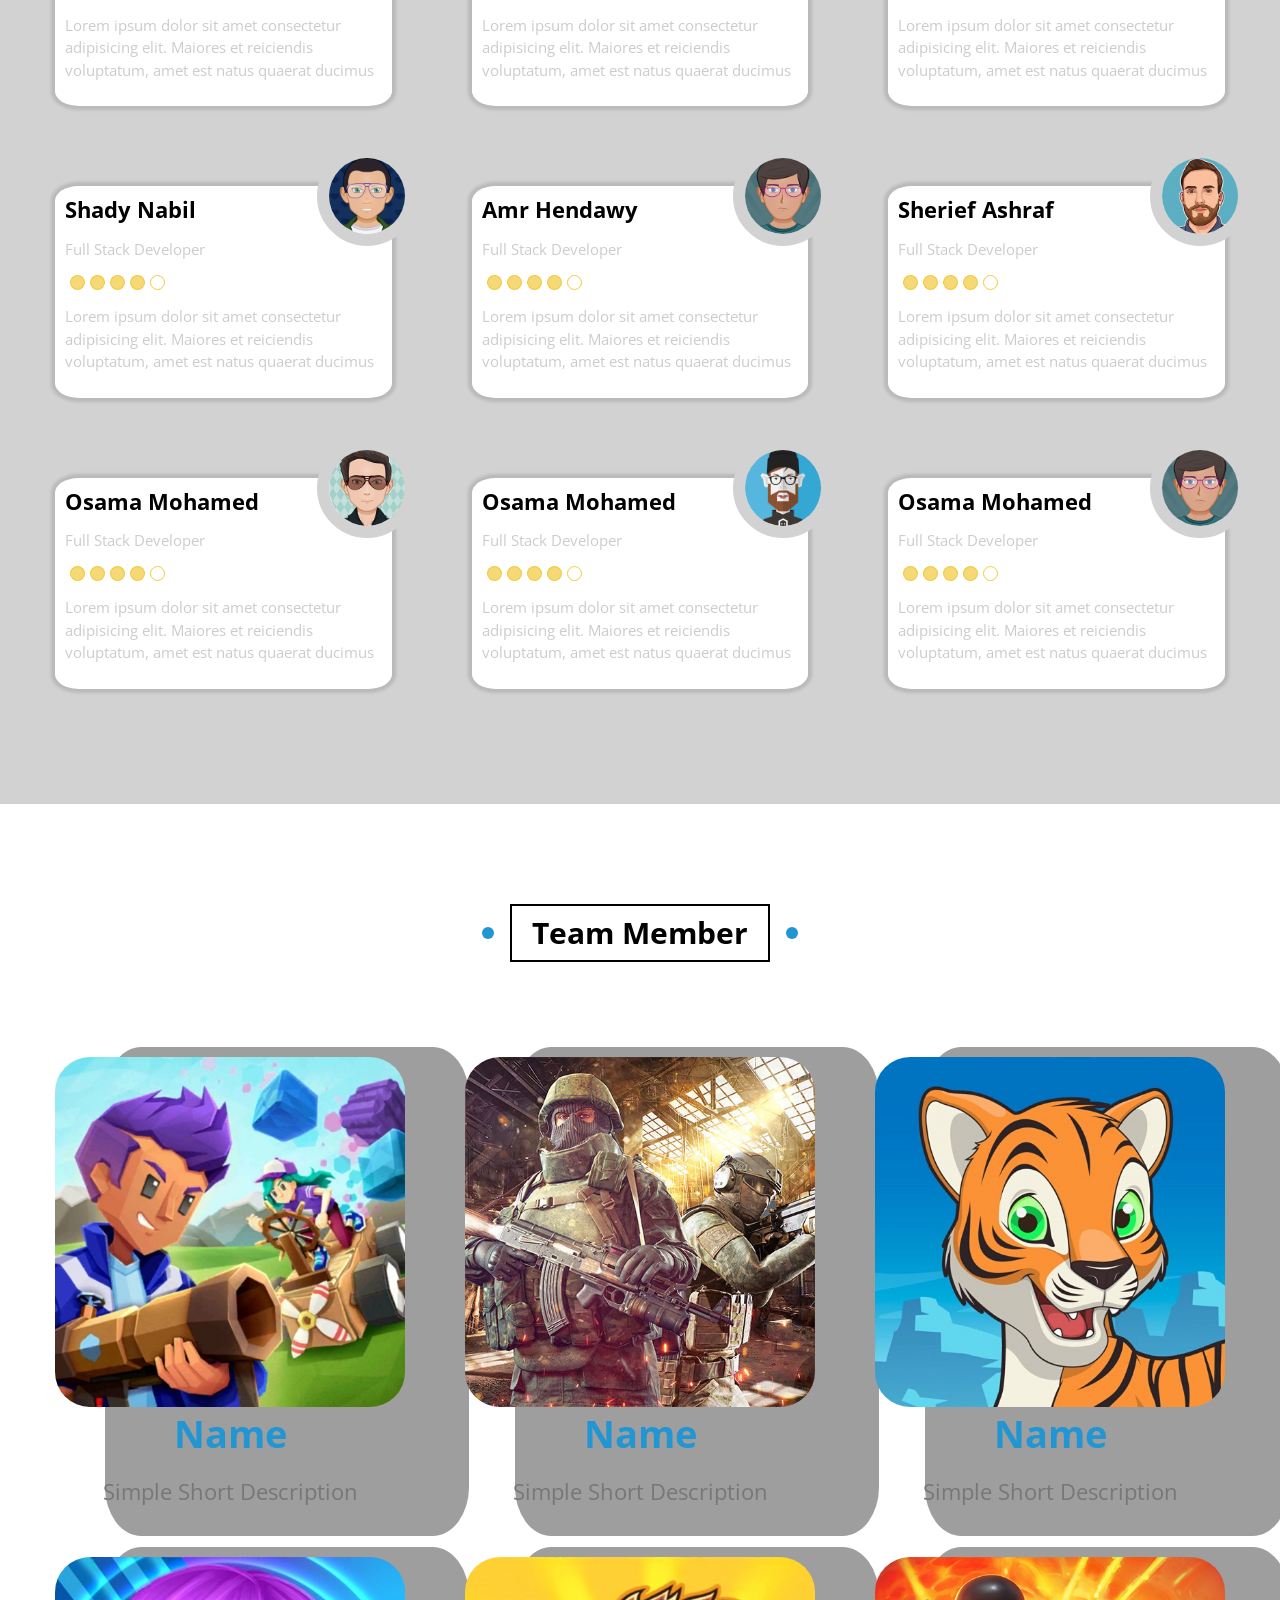
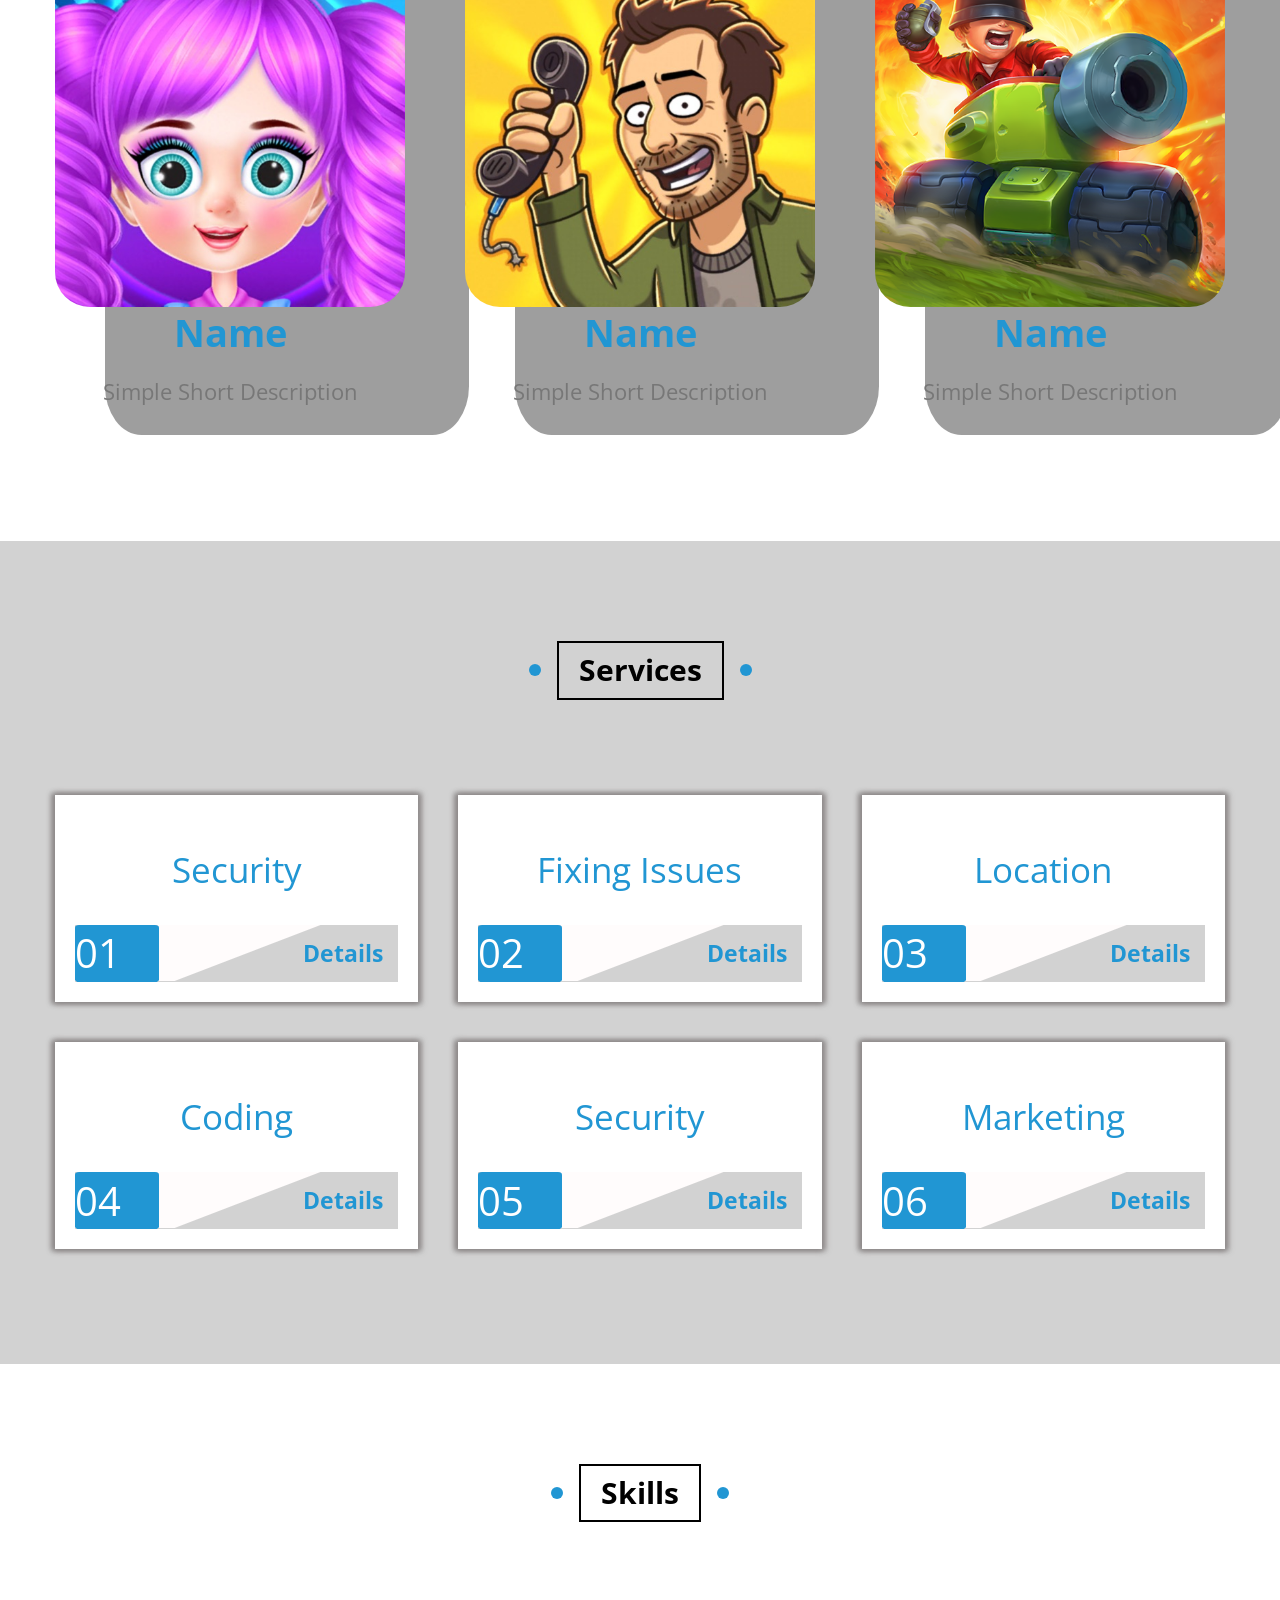
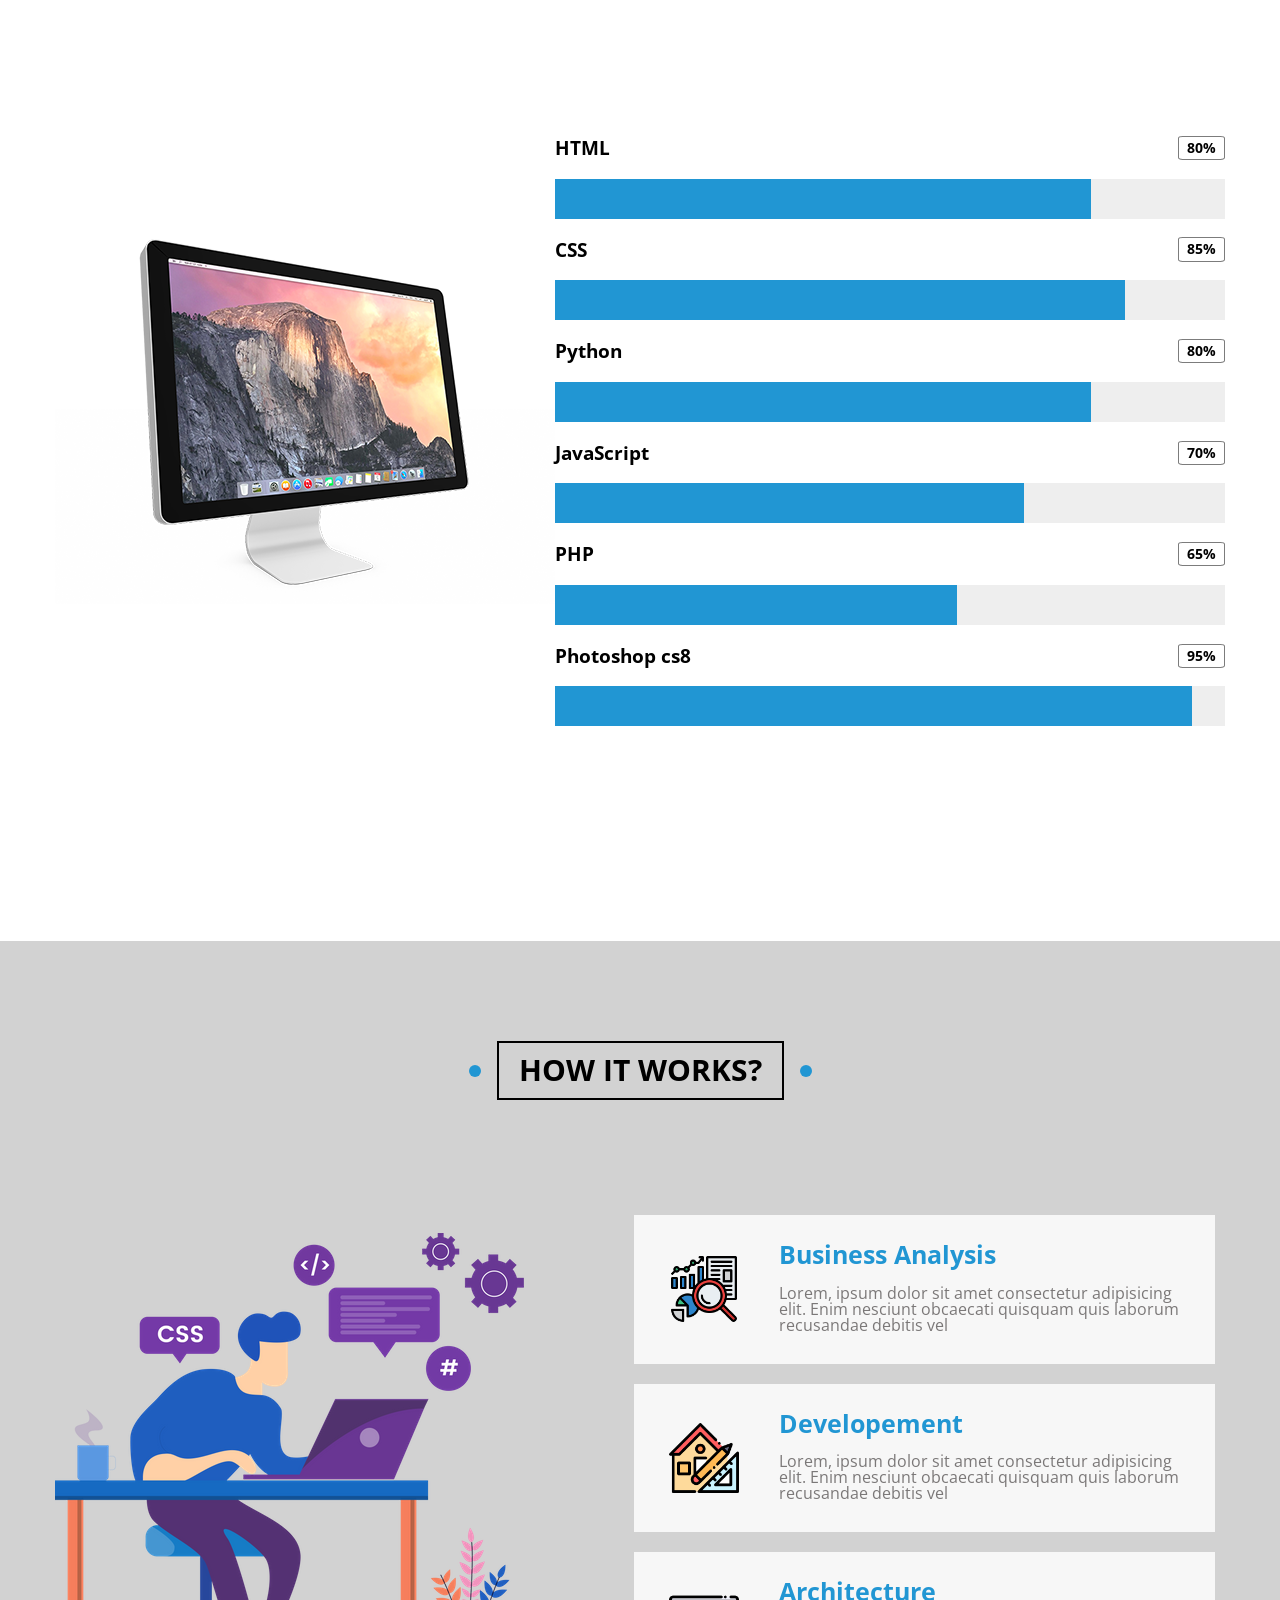
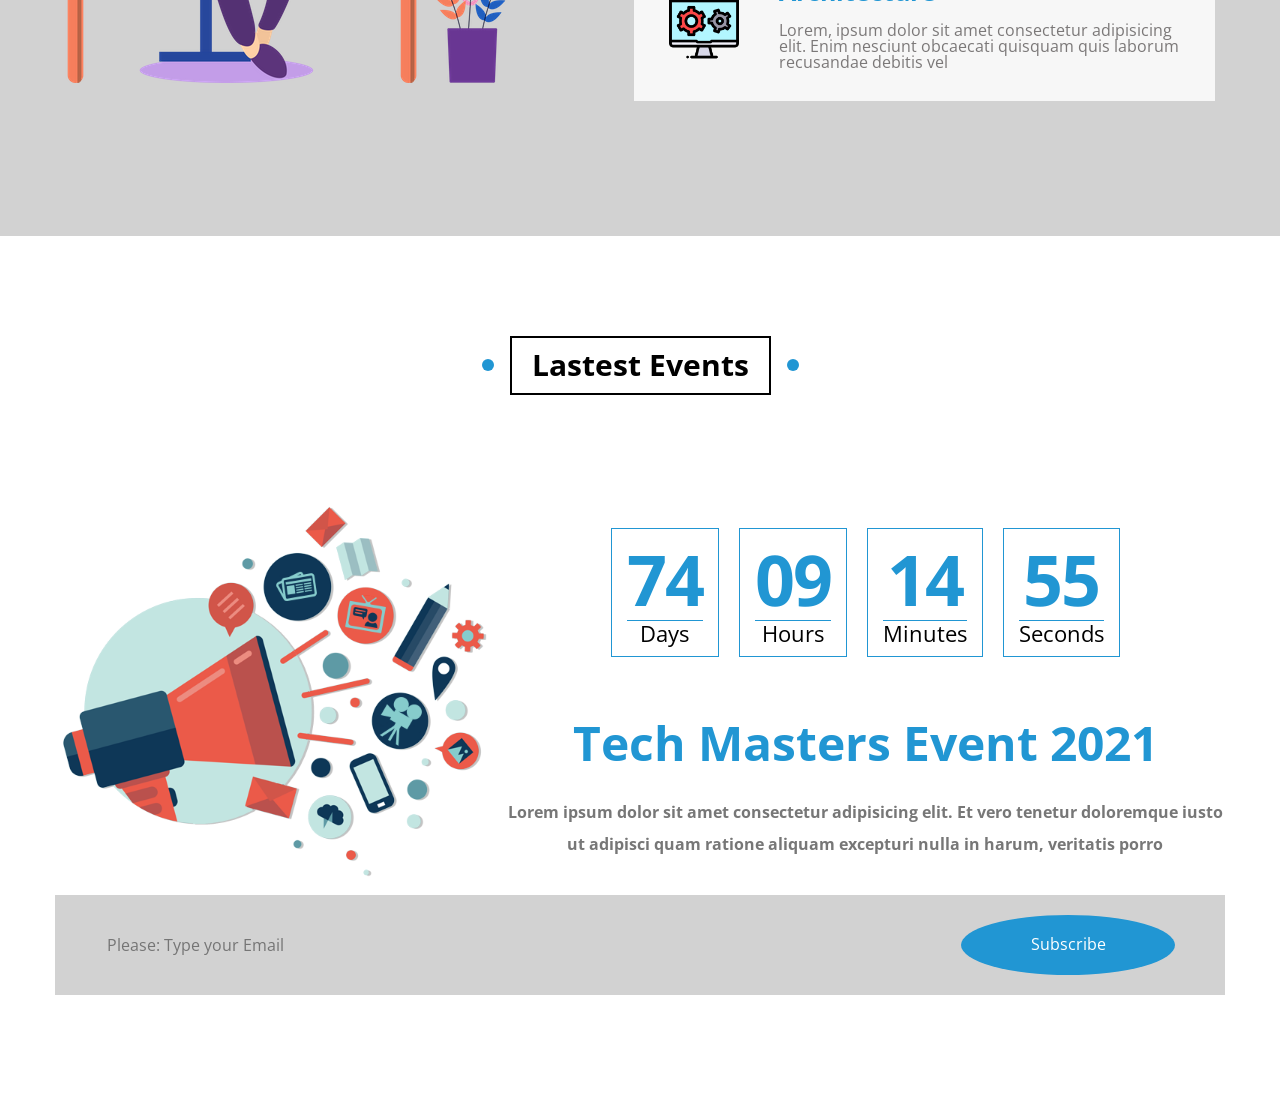
==== commit 99651501: "edited some files" ====
--- a/index.html
+++ b/index.html
@@ -71,7 +71,7 @@
 
 
  <!-- Start Landing -->
- <div class="landing">
+ <div class="landing" id="landing">
     <div class="contanair">
         <div class="text">
             <h1>Welcome, To Helal's World</h1>
@@ -186,7 +186,7 @@
 
 
  <!-- Start Gallery -->
-    <div class="gallery">
+    <div class="gallery" id="gallery">
         <h2 class="main-title">Gallery</h2>
         <div class="contanair">
             <div class="box">
@@ -258,7 +258,7 @@
 
 
  <!-- Start TESTIMONIALS -->
- <div class="testimonilas">
+ <div class="testimonilas" id="testimonilas">
     <h2 class="main-title">Testimonilas</h2>
     <div class="contanair">
         <div class="box">
@@ -420,7 +420,7 @@
 
  
  <!-- Start team member -->
- <div class="team-member">
+ <div class="team-member" id="team-member">
     <h2 class="main-title">Team Member</h2>
     <div class="contanair">
         <div class="box">
@@ -567,7 +567,7 @@
 
 
  <!-- Start Services -->
-<div class="services">
+<div class="services" id="services">
     <h2 class="main-title">Services</h2>
     <div class="contanair">
         <div class="box-holder">
@@ -616,8 +616,122 @@
         </div>
     </div>
 </div>
- <!-- End Services -->
-
+<!-- End Services -->
+<!-- Start Skills  -->
+<div class="skills" id="skills">
+    <h2 class="main-title">Skills</h2>
+    <div class="contanair">
+        <img src="imgs/skills.png" alt="">
+        <div class="skills">
+            <div class="skill">
+                <h3>HTML <span>80%</span></h3>
+                <div class="progress">
+                    <span style="width: 80%"></span>
+                </div>
+            </div>
+            <div class="skill">
+                <h3>CSS <span>85%</span></h3>
+                <div class="progress">
+                    <span style="width: 85%"></span>
+                </div>
+            </div>
+            <div class="skill">
+                <h3>Python <span>80%</span></h3>
+                <div class="progress">
+                    <span style="width: 80%"></span>
+                </div>
+            </div>
+            <div class="skill">
+                <h3>JavaScript <span>70%</span></h3>
+                <div class="progress">
+                    <span style="width: 70%"></span>
+                </div>
+            </div>
+            <div class="skill">
+                <h3>PHP <span>65%</span></h3>
+                <div class="progress">
+                    <span style="width: 60%"></span>
+                </div>
+            </div>
+            <div class="skill">
+                <h3>Photoshop cs8<span>95%</span></h3>
+                <div class="progress">
+                    <span style="width: 95%"></span>
+                </div>
+            </div>
+        </div>
+    </div>
+</div>
+<!-- END Skills  -->
+<!-- Start How it works -->
+<div class="how" id="how">
+    <h2 class="main-title">HOW IT WORKS?</h2>
+    <div class="contanair">
+        <img class="work" src="imgs/work-steps.png" alt="">
+        <div class="holder">
+            <div class="box">
+                <img src="imgs/work-steps-1.png" alt="">
+                <div class="text">
+                    <h3>Business Analysis</h3>
+                    <p>Lorem, ipsum dolor sit amet consectetur adipisicing elit. Enim nesciunt obcaecati quisquam quis laborum recusandae debitis vel</p>
+                </div>
+            </div>
+            <div class="box">
+                <img src="imgs/work-steps-2.png" alt="">
+                <div class="text">
+                    <h3>Developement</h3>
+                    <p>Lorem, ipsum dolor sit amet consectetur adipisicing elit. Enim nesciunt obcaecati quisquam quis laborum recusandae debitis vel</p>
+                </div>
+            </div>
+            <div class="box">
+                <img src="imgs/work-steps-3.png" alt="">
+                <div class="text">
+                    <h3>Architecture</h3>
+                    <p>Lorem, ipsum dolor sit amet consectetur adipisicing elit. Enim nesciunt obcaecati quisquam quis laborum recusandae debitis vel</p>
+                </div>
+            </div>
+        </div>
+    </div>
+</div>
+<!-- END How it works -->
+<!-- Start Events -->
+<div class="events">
+    <h2 class="main-title">Lastest Events</h2>
+    <div class="contanair">
+        <img src="imgs/events.png" alt="">
+        <div class="info">
+            <div class="timing">
+                <div class="unit">
+                    <span>74</span>
+                    <span>Days</span>
+                </div>
+                <div class="unit">
+                    <span>09</span>
+                    <span>Hours</span>
+                </div>
+                <div class="unit">
+                    <span>14</span>
+                    <span>Minutes</span>
+                </div>
+                <div class="unit">
+                    <span>55</span>
+                    <span>Seconds</span>
+                </div>
+            </div>
+            <div class="text">
+                <h2>Tech Masters Event 2021</h2>
+                <p>Lorem ipsum dolor sit amet consectetur adipisicing elit. Et vero tenetur doloremque iusto ut adipisci quam ratione aliquam excepturi nulla in harum, veritatis porro</p>
+            </div>
+        </div>
+        <div class="sub">
+            <form action="">
+                <input type="email" placeholder="Please: Type your Email">
+                <input type="submit" value="Subscribe">
+            </form>
+        </div>
+    </div>
+</div>
+<!-- End Events -->
 
 
 </body>
--- a/css/template3.css
+++ b/css/template3.css
@@ -8,7 +8,7 @@
 :root { 
     --main-color: #2196d3;
     --main-color-alt: #1787e0;
-    --section-background: #acacac;
+    --section-background: #d2d2d2;
     --main-transition: 0.3s;
     --main-padding-section: 100px;
 }
@@ -529,6 +529,7 @@
     background-color: white;
     box-shadow: 0px 0px 3px 4px #63636338;
     padding: 10px 10px;
+    border-radius: 7%;
 }
 .testimonilas .contanair .box .image img{ 
     max-width: 100%;
@@ -537,7 +538,7 @@
     position: absolute;
     right: -25px;
     top: -40px;
-    border: 10px solid var(--section-background);
+    border: 12px solid var(--section-background);
 }
 .testimonilas .contanair .box .content {
     flex: 1;
@@ -586,6 +587,11 @@
     align-items: center;
     flex-wrap: wrap;
     gap: 30px;
+}
+@media (max-width: 991px) { 
+    .team-member .contanair {
+        flex-direction: column;
+    }
 }
 .team-member .contanair .box {
     position: relative;
@@ -789,10 +795,260 @@
 }
 
 /* End Services */
-
-
-
-
+/* Start Skills */
+.skills { 
+    padding-top: var(--main-padding-section);
+    padding-bottom: var(--main-padding-section);
+    background-color: white;
+    position: relative;
+}
+.skills .contanair {
+    display: flex;
+    align-items: center;
+}
+@media (max-width: 991px) {
+    .skills .contanair img { 
+        display: none;
+    }
+}
+.skills .contanair .skills { 
+    flex: 1;
+}
+.skills .contanair .skills .skill h3 { 
+    display: flex;
+    justify-content: space-between;
+    align-items: center;
+}
+.skills .contanair .skills .skill h3 span { 
+    font-size: 14px;
+    border: 1px solid #7c7c7c;
+    padding: 3px 8px;
+    border-radius: 10%;
+}
+.skills .contanair .skills .skill .progress {
+    height: 40px;
+    background-color: #eee;
+    position: relative;
+}
+.skills .contanair .skills .skill .progress span {
+    position: absolute;
+    left: 0;
+    top: 0;
+    background-color: var(--main-color);
+    height: 100%;
+}
+/* End Skills */
+/* Start How it works */
+.how { 
+    padding-top: var(--main-padding-section);
+    padding-bottom: var(--main-padding-section);
+    background-color: var(--section-background);
+    position: relative;
+}
+.how .contanair {
+display: flex;
+justify-content: space-around;
+align-items: center;
+}
+@media (max-width: 991px) {
+    .how .contanair {
+        flex-direction: column;
+    } 
+}
+.how .contanair img.work { 
+    max-width: 100%;
+    margin-right: 100px;
+}
+
+.how .contanair .holder { 
+    display: flex;
+    flex-direction: column;
+    padding: 10px;
+}
+.how .contanair .holder .box { 
+    background-color: rgb(255 255 255 / 83%);
+    margin: 10px 0px;
+    display: flex;
+    padding: 15px 35px;
+    position: relative;
+    z-index: 1;
+}
+@media (max-width: 991px) {
+    .how .contanair .holder .box { 
+        flex-direction: column;
+        text-align: center;
+    } 
+}
+.how .contanair .holder .box::before { 
+    content: "";
+    width: 100%;
+    height: 100%;
+    position: absolute;
+    left: 50%;
+    top: 50%;
+    width: 0%;
+    height: 0;
+    transform: translate(-50%, -50%);
+    background-color: #d2d2d270;
+    transition: calc(var(--main-transition) + 0.3s);
+    z-index: -1;
+}
+.how .contanair .holder .box:hover::before {
+    width: 100%;
+    height: 100%;
+}
+
+.how .contanair .holder .box img { 
+    width: 70px;
+    margin-right: 40px;
+    align-self: center;
+}
+.how .contanair .holder .box .text { 
+    flex: 1;
+}
+.how .contanair .holder .box .text h3 { 
+    margin: 10px 0px 0px;
+    color: var(--main-color);
+    font-size: 25px;
+    font-weight: 700;
+}
+.how .contanair .holder .box .text p { 
+    color: #7b7878;
+    line-height: 1;   
+}
+/* End How it works */
+/* Start events */
+.events { 
+    padding-top: var(--main-padding-section);
+    padding-bottom: var(--main-padding-section);
+    position: relative;
+}
+.events .contanair { 
+    display: flex;
+    justify-content: space-between;
+    flex-wrap: wrap;
+}
+@media (max-width: 991px) {
+    .events .contanair { 
+        flex-direction: column;
+        justify-content: center;
+        align-items: center;
+    }
+}
+.events img { 
+    max-width: 450px;
+}
+.events .info { 
+    flex: 1;
+    display: flex;
+    justify-content: space-between;
+    align-items: center;
+    flex-wrap: wrap;
+}
+@media (max-width: 991px) {
+    .events .info { 
+        flex-direction: column;
+        justify-content: center;
+        align-items: center;
+    }
+}
+.events .info .timing { 
+    display: flex;
+    justify-content: space-between;
+    align-items: center;
+    margin: 10px auto;
+}
+.events .info .timing span {
+display: block;
+text-align: center;
+}
+.events .info .timing span:first-child {
+    border-bottom: 1px solid var(--main-color);
+    width: 100%;
+    font-size: 70px;
+    letter-spacing: -2px;
+    color: var(--main-color);
+    font-weight: bold;
+}
+.events .info .timing span:last-child {
+    font-size: 22px;
+    text-align: center;
+}
+.events .info .timing .unit { 
+    display: flex;
+    flex-direction: column;
+    justify-content: center;
+    align-items: center;
+    border: 1px solid var(--main-color);
+    padding: 10px 15px;
+    margin: 10px;
+}
+.events .info .text { 
+    display: flex;
+    flex-wrap: wrap;
+    justify-content: center;
+    align-items: center;
+    align-items: center;
+}
+.events .info .text h2 { 
+    font-size: 48px;
+    font-weight: bold;
+    color: var(--main-color);
+    margin: 0px 0px 10px;
+}
+.events .info p { 
+    color: #777;
+    line-height: 2;
+    text-align: center;
+    font-weight: bold;
+}
+.events .sub { 
+    width: 100%;
+    display: flex;
+    justify-content: center;
+    align-items: center;
+    align-self: center;
+}
+.events .sub form { 
+    display: flex;
+    justify-content: space-evenly;
+    align-items: center;
+    flex: 1;
+    position: relative;
+    border: 50px solid var(--section-background);
+}
+.events .sub form input:first-child { 
+    width: 80%;
+    position:absolute;
+    left: 0;
+    height: 60px;
+    background-color: var(--section-background);
+    border: none;
+}
+.events .sub form input:first-child::placeholder { 
+    transition: opacity var(--main-transition);
+}
+.events .sub form input:first-child:focus { 
+    background-color: white;
+}
+.events .sub form input:first-child:focus::placeholder { 
+    opacity: 0;
+}
+.events .sub form input:last-child { 
+    width: 20%;
+    position:absolute;
+    right: 0;
+    height: 60px;
+    background-color: var(--main-color);
+    color: white;
+    border-radius: 50%;
+    border: none;
+}
+.events .sub form input:last-child:focus { 
+    cursor: pointer;
+}
+
+/* End events */
 
 
 
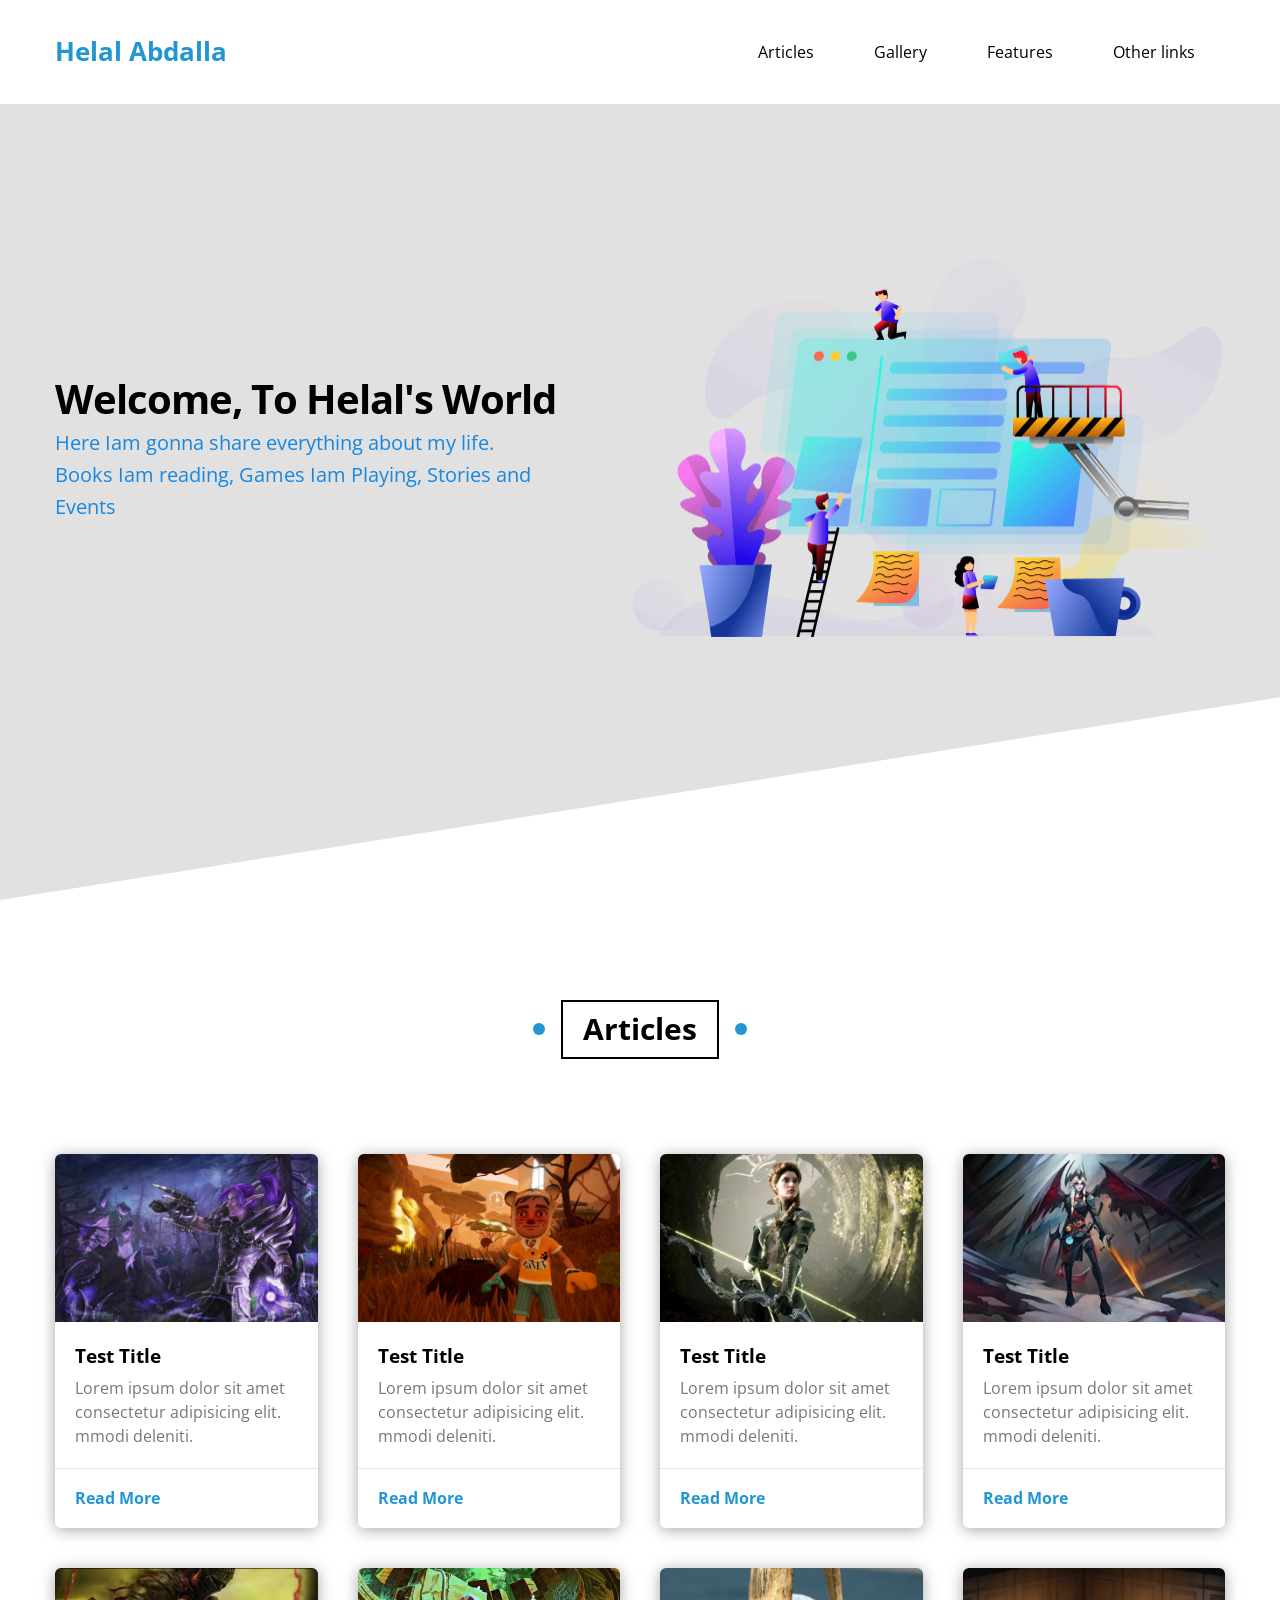
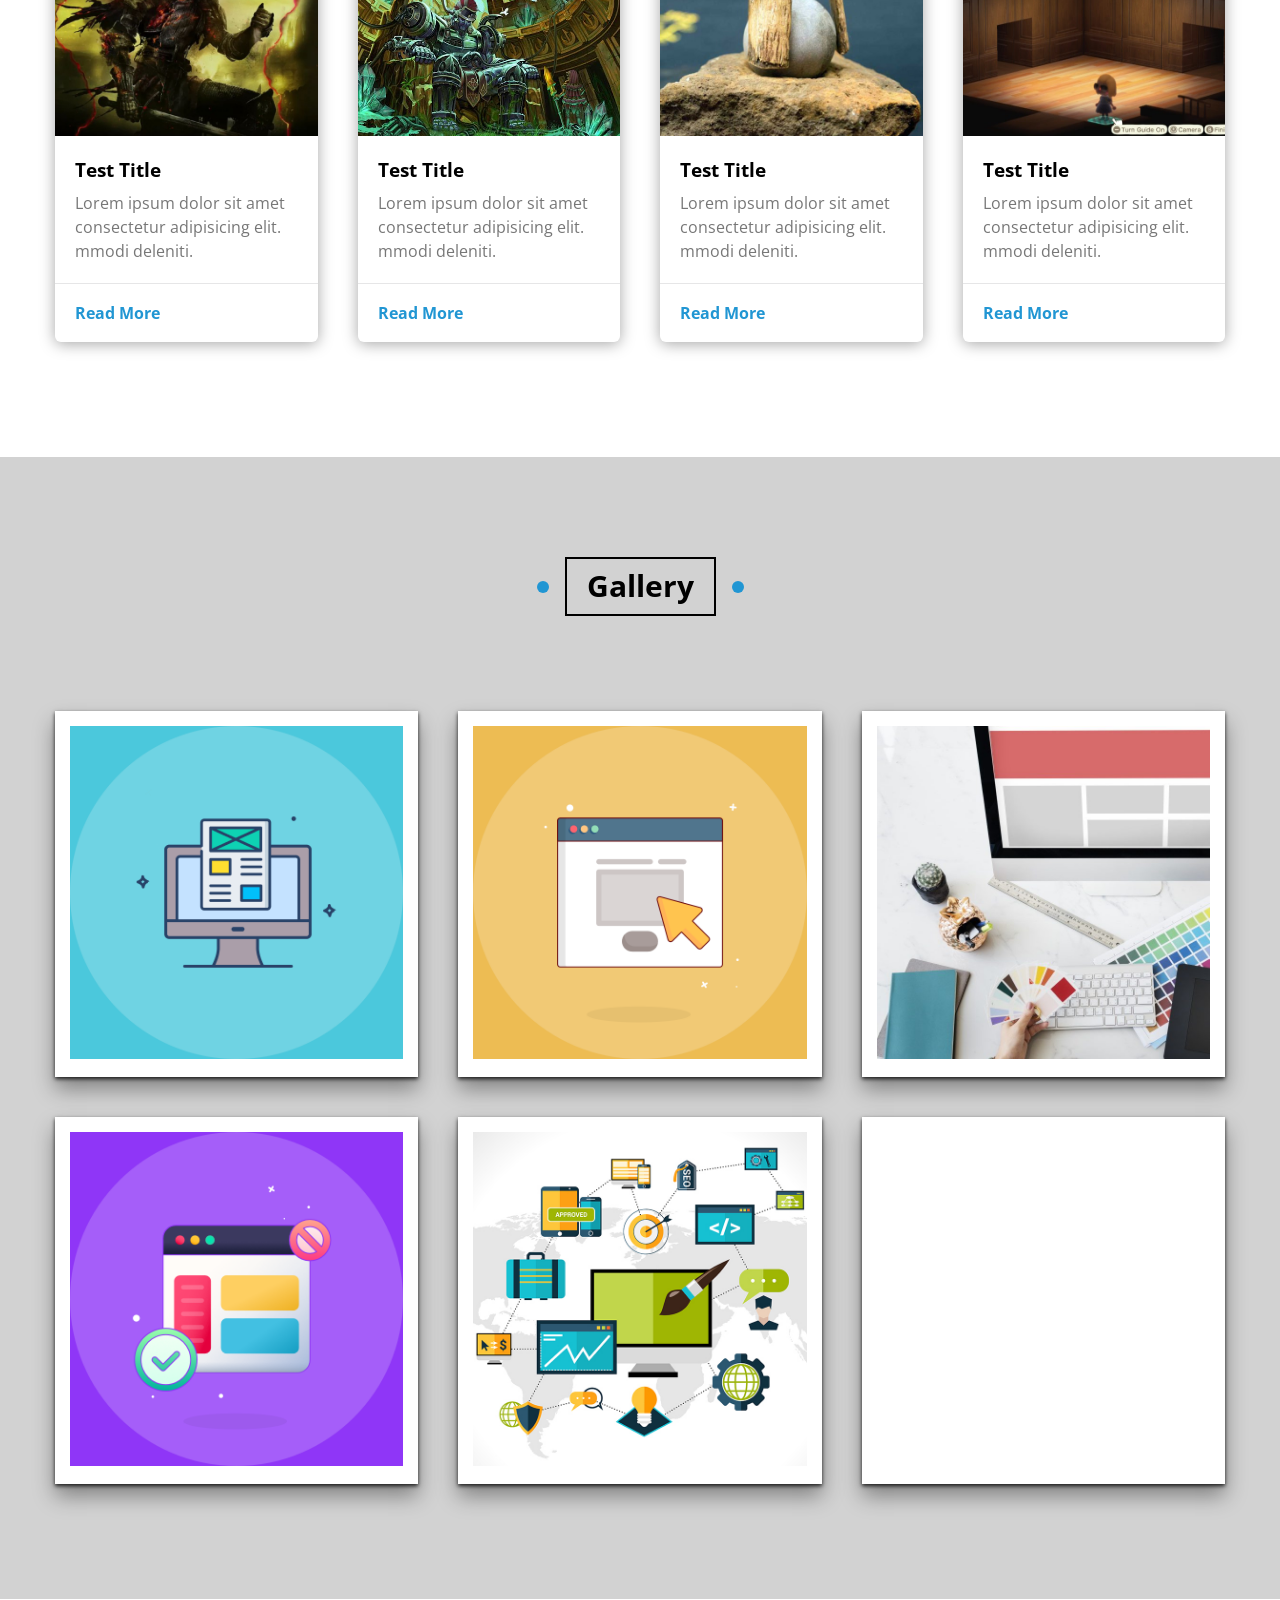
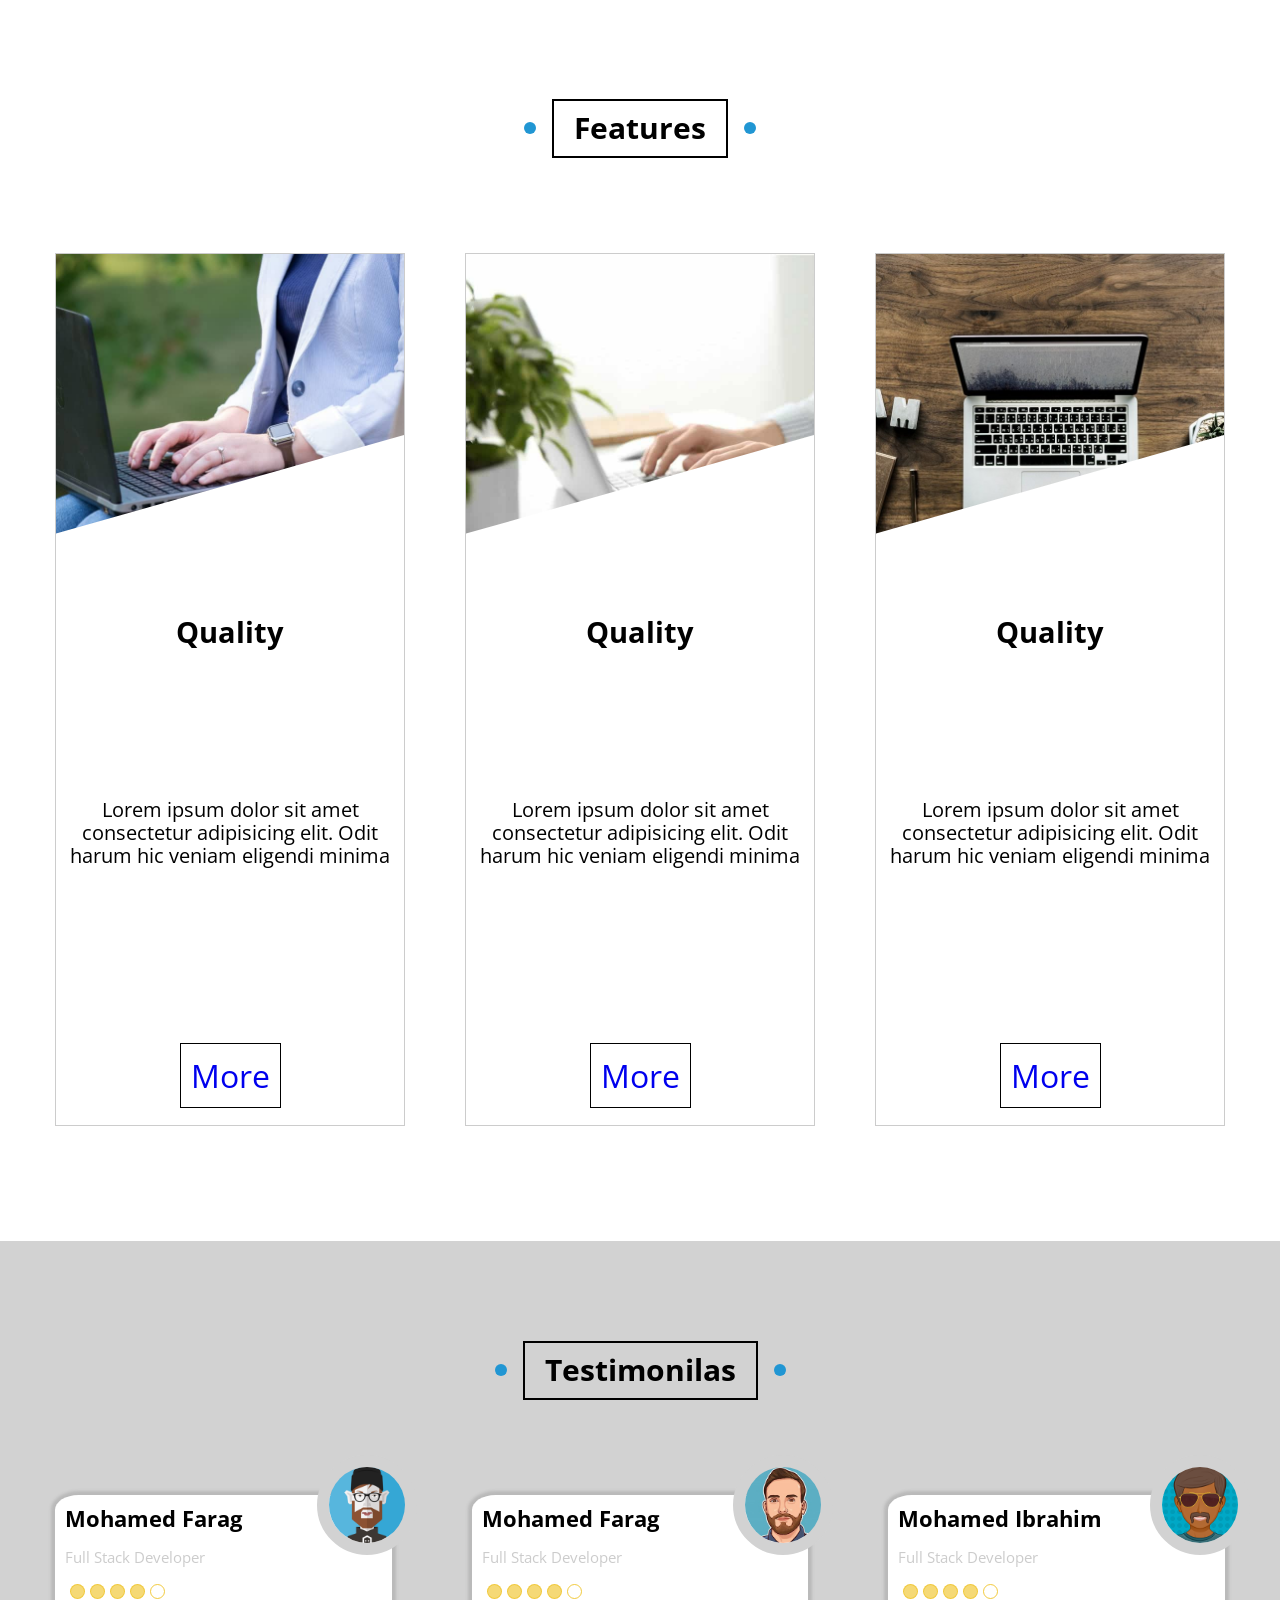
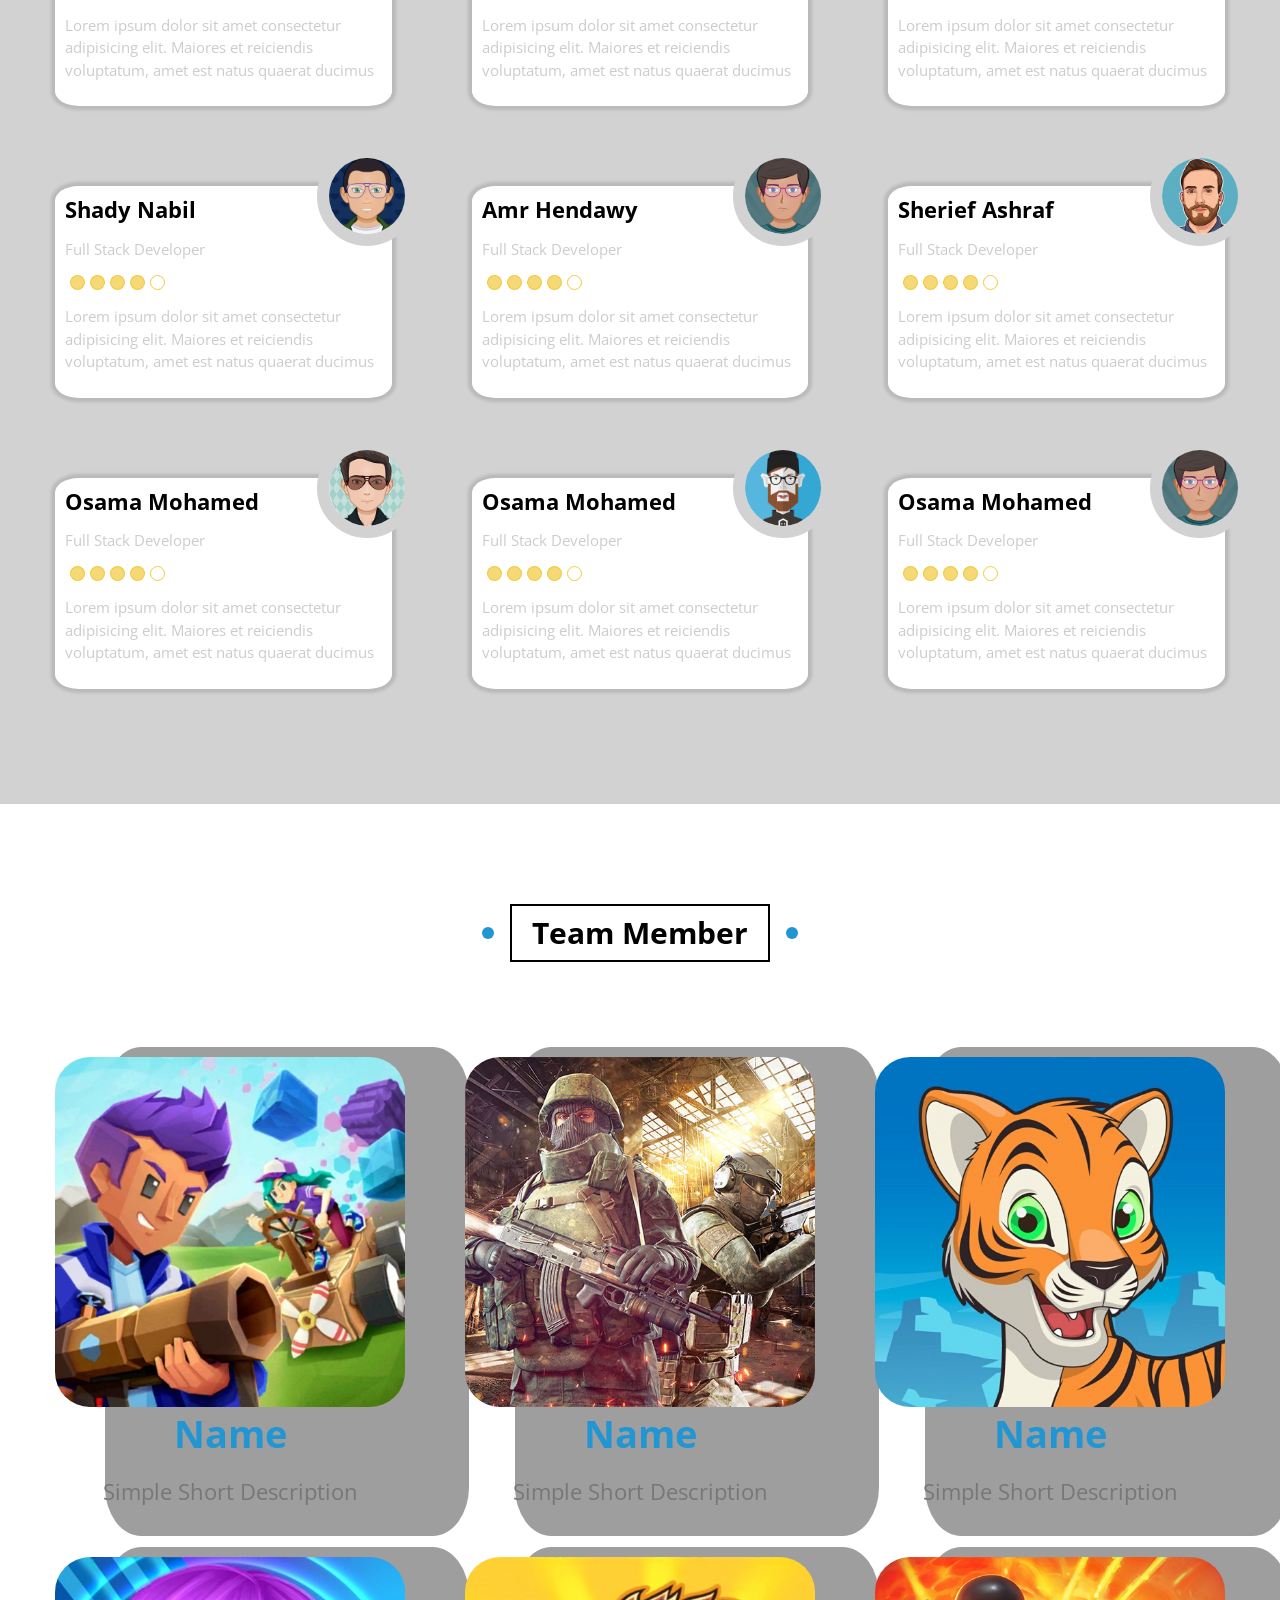
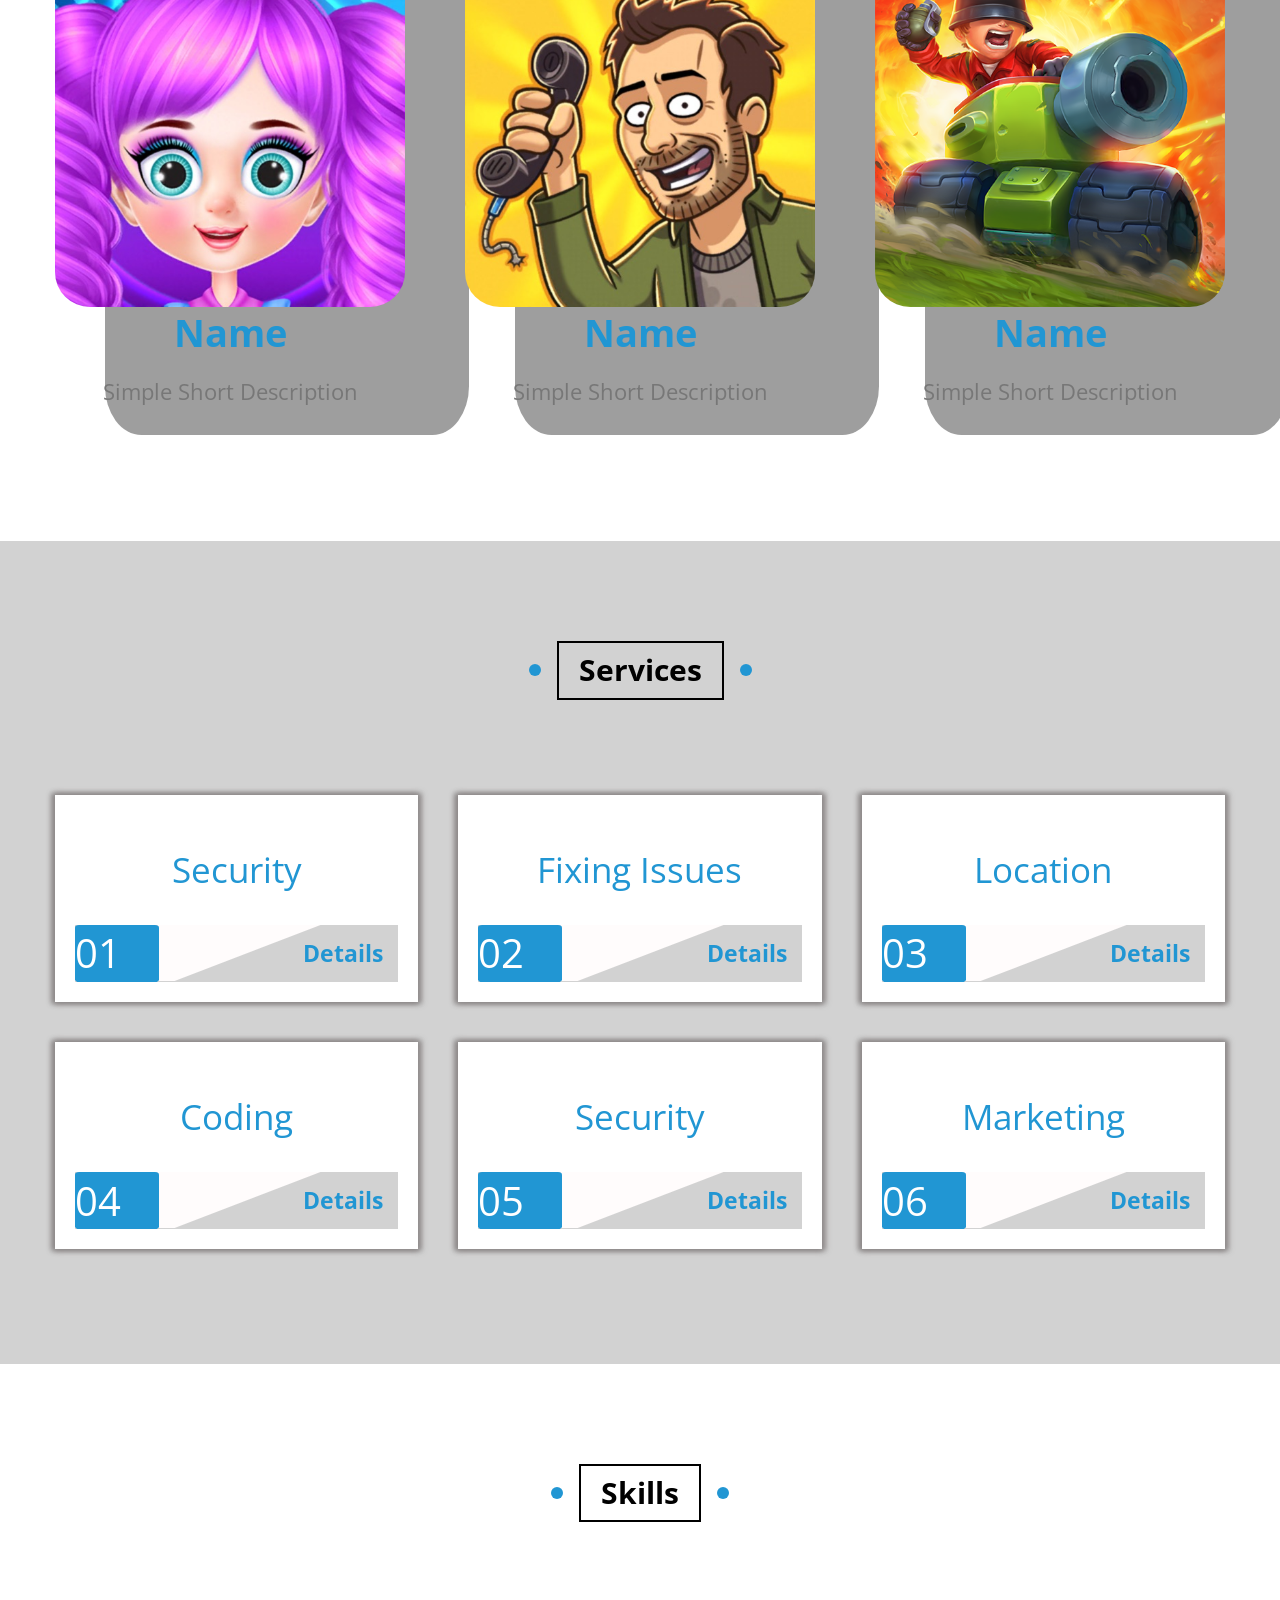
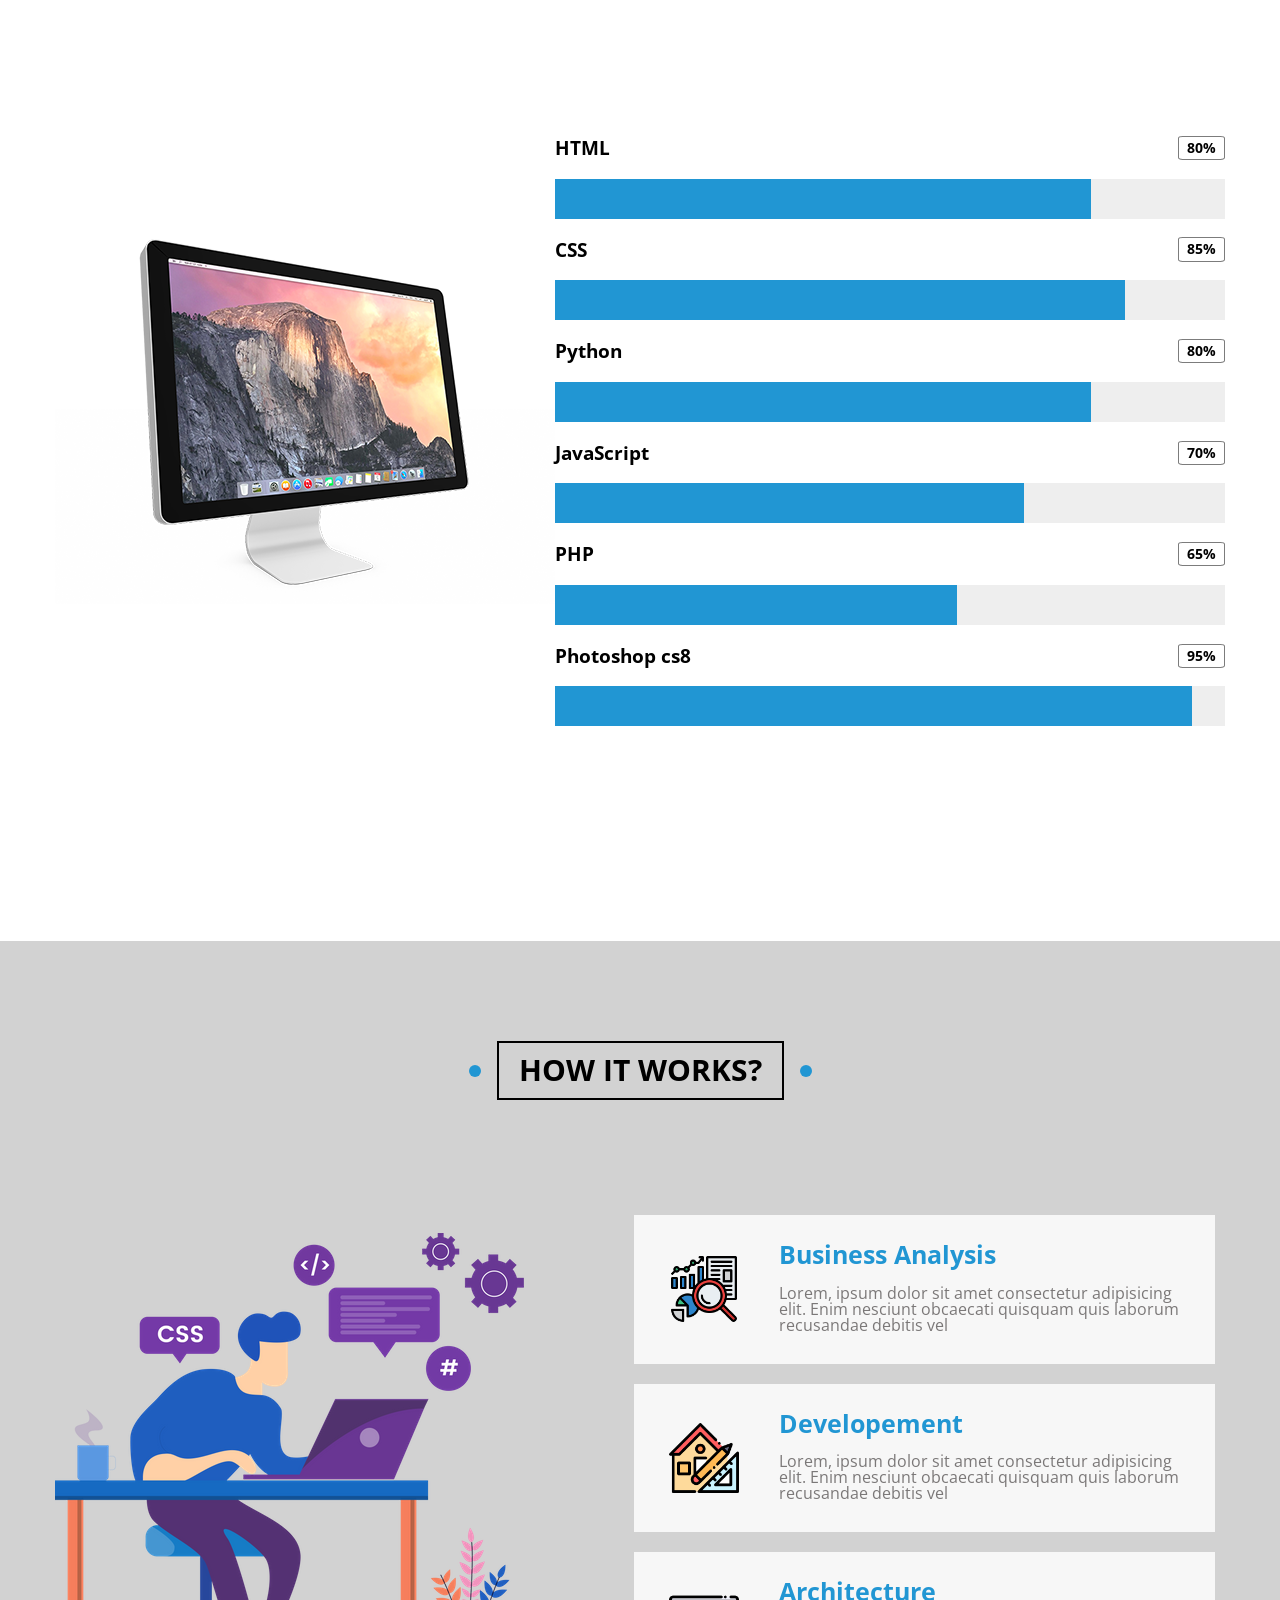
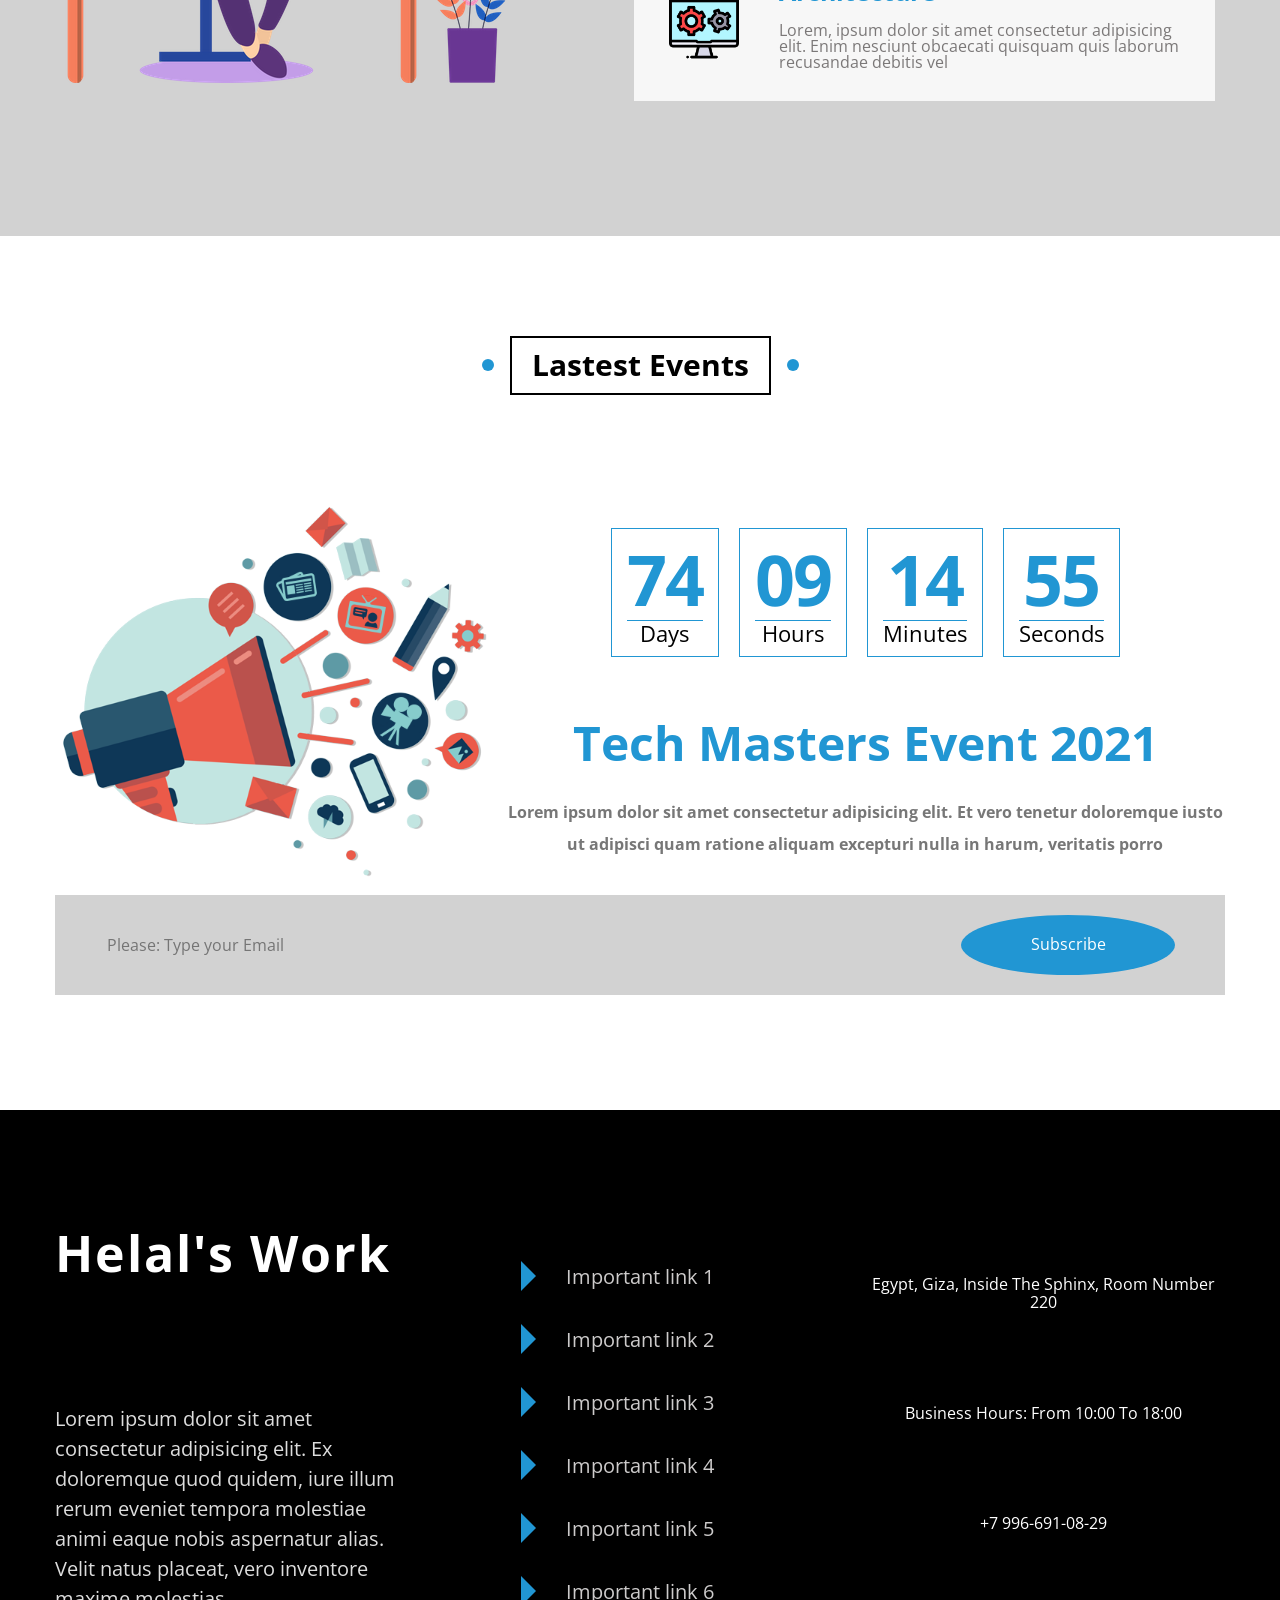
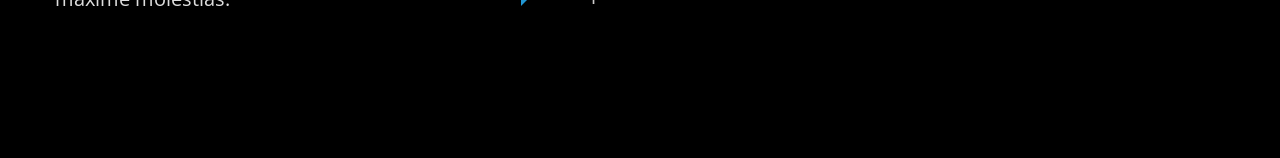
==== commit cba426fe: "Footer has been added, Project is done" ====
--- a/index.html
+++ b/index.html
@@ -32,16 +32,16 @@
                         <a href="#testimonials"><i class="far fa-comments fa-fw"></i> Testimonials</a>
                       </li>
                       <li>
-                        <a href="#team"><i class="far fa-user fa-fw"></i> Team Members</a>
+                        <a href="#team-member"><i class="far fa-user fa-fw"></i> Team Members</a>
                       </li>
                       <li>
                         <a href="#services"><i class="far fa-building fa-fw"></i> Services</a>
                       </li>
                       <li>
-                        <a href="#our-skills"><i class="far fa-check-circle fa-fw"></i> Our Skills</a>
-                      </li>
-                      <li>
-                        <a href="#work-steps"><i class="far fa-clipboard fa-fw"></i> How It Works</a>
+                        <a href="#skills"><i class="far fa-check-circle fa-fw"></i> Our Skills</a>
+                      </li>
+                      <li>
+                        <a href="#how"><i class="far fa-clipboard fa-fw"></i> How It Works</a>
                       </li>
                     </ul>
                     <ul class="links">
@@ -695,7 +695,7 @@
 </div>
 <!-- END How it works -->
 <!-- Start Events -->
-<div class="events">
+<div class="events" id="events">
     <h2 class="main-title">Lastest Events</h2>
     <div class="contanair">
         <img src="imgs/events.png" alt="">
@@ -732,6 +732,45 @@
     </div>
 </div>
 <!-- End Events -->
+<!-- Start Footer -->
+<div class="footer" id="footer">
+    <div class="contanair">
+        <div class="left">
+            <h3>Helal's Work</h3>
+            <div class="icons">
+                <a href="#"><i class="fab fa-facebook-f"></i></a>
+                <a href="#"><i class="fab fa-twitter"></i></a>
+                <a href="#"><i class="fab fa-youtube youu"></i></a>
+            </div>
+            <p>Lorem ipsum dolor sit amet consectetur adipisicing elit. Ex doloremque quod quidem, iure illum rerum eveniet tempora molestiae animi eaque nobis aspernatur alias. Velit natus placeat, vero inventore maxime molestias.</p>
+        </div>
+        <div class="center">
+            <ul>
+                <li><a href="#"> Important link 1</a></li>
+                <li><a href="#"> Important link 2</a></li>
+                <li><a href="#"> Important link 3</a></li>
+                <li><a href="#"> Important link 4</a></li>
+                <li><a href="#"> Important link 5</a></li>
+                <li><a href="#"> Important link 6</a></li>
+            </ul>
+        </div>
+        <div class="right">
+            <div class="up">
+                <i class="fas fa-map-marker-alt fa-fw"></i>
+                <p>Egypt, Giza, Inside The Sphinx, Room Number 220</p>
+            </div>
+            <div class="up">
+                <i class="far fa-clock fa-fw"></i>
+                <p>Business Hours: From 10:00 To 18:00</p>
+            </div>
+            <div class="up">
+                <i class="fas fa-phone-volume fa-fw"></i>
+                <p>+7 996-691-08-29</p>
+            </div>
+        </div>
+    </div>
+</div>
+<!-- End Footer -->
 
 
 </body>
--- a/css/template3.css
+++ b/css/template3.css
@@ -521,7 +521,6 @@
     display: grid;
     grid-template-columns: repeat(auto-fill, minmax(300px, 1fr));
     gap: 80px;
-    
 }
 .testimonilas .contanair .box{ 
     display: flex;
@@ -1047,24 +1046,118 @@
 .events .sub form input:last-child:focus { 
     cursor: pointer;
 }
-
 /* End events */
-
-
-
-
-
-
-
-
-
-
-
-
-
-
-
-
+/* Start Footer */
+.footer { 
+    padding-top: var(--main-padding-section);
+    padding-bottom: var(--main-padding-section);
+    position: relative;
+    background-color: rgb(0, 0, 0);
+}
+.footer .contanair { 
+    display: grid;
+    grid-template-columns: repeat(auto-fill, minmax(300px, 1fr));
+    grid-gap: 40px;
+    margin: 0 auto;
+    color: white;
+}
+.footer .contanair .left h3 { 
+    margin: 0 0 30px;
+    font-size: 50px;
+    font-weight: bold;
+    color: white;
+    letter-spacing: 2px;
+}
+.footer .contanair .left h3:hover { 
+    color: var(--main-color);
+}
+.footer .contanair .left .icons { 
+    margin: 0 0 30px;
+    min-width: 100%;
+}
+.footer .contanair .left .icons a { 
+    color: rgb(255, 230, 230);
+}
+.footer .contanair .left .icons a:hover { 
+    color: var(--main-color);
+}
+.footer .contanair .left .icons a i.youu:hover { 
+    color: red;
+}
+.footer .contanair .left .icons a i { 
+    font-size: 54px;
+    margin-right: 60px;
+}
+.footer .contanair .left p { 
+    font-size: 20px;
+    font-weight: normal;
+    letter-spacing: 0px;
+    line-height: 1.5;
+    color: #ddd;
+}
+@media (max-width: 997px) { 
+    .footer .contanair .left h3,
+    .footer .contanair .left .icons,
+    .footer .contanair .left p{
+        text-align: center;
+    }
+}
+.footer .contanair .center { 
+    display: flex;
+}
+.footer .contanair .center ul { 
+    min-width: 100%;
+}
+.footer .contanair .center ul li:hover a {
+    color: white;
+    padding-left: 20px;
+}
+.footer .contanair .center ul li { 
+    margin: 40px auto;
+    text-align: center;
+}
+.footer .contanair .center ul li a { 
+    font-size: 20px;
+    color: rgb(205, 203, 203);
+    transition: var(--main-transition);
+    position: relative;
+}
+.footer .contanair .center ul li a::before { 
+    content: "";
+    position: absolute;
+    left: -30px;
+    top: 50%;
+    transform: translate(-50%, -50%);
+    border-color: transparent transparent transparent var(--main-color);
+    border-width: 15px;
+    border-style: solid;
+    transition: var(--main-transition);
+}
+.footer .contanair .center ul li a:hover::before { 
+    left: -10px;
+}
+.footer .contanair .right { 
+    flex: 1;
+    display: flex;
+    flex-direction: column;
+    text-align: center;
+    justify-content: center;
+}
+.footer .contanair .right .up {
+    display: flex;
+    justify-content: space-between;
+    text-align: center;
+    margin-bottom: 60px;
+    position: relative;
+}
+.footer .contanair .right .up i { 
+    font-size: 54px;
+    color: var(--main-color);
+}
+.footer .contanair .right .up p { 
+    flex: 1 ;
+}
+/* End Footer */
 /* Start Animation */
 @keyframes upanddown {
     to {
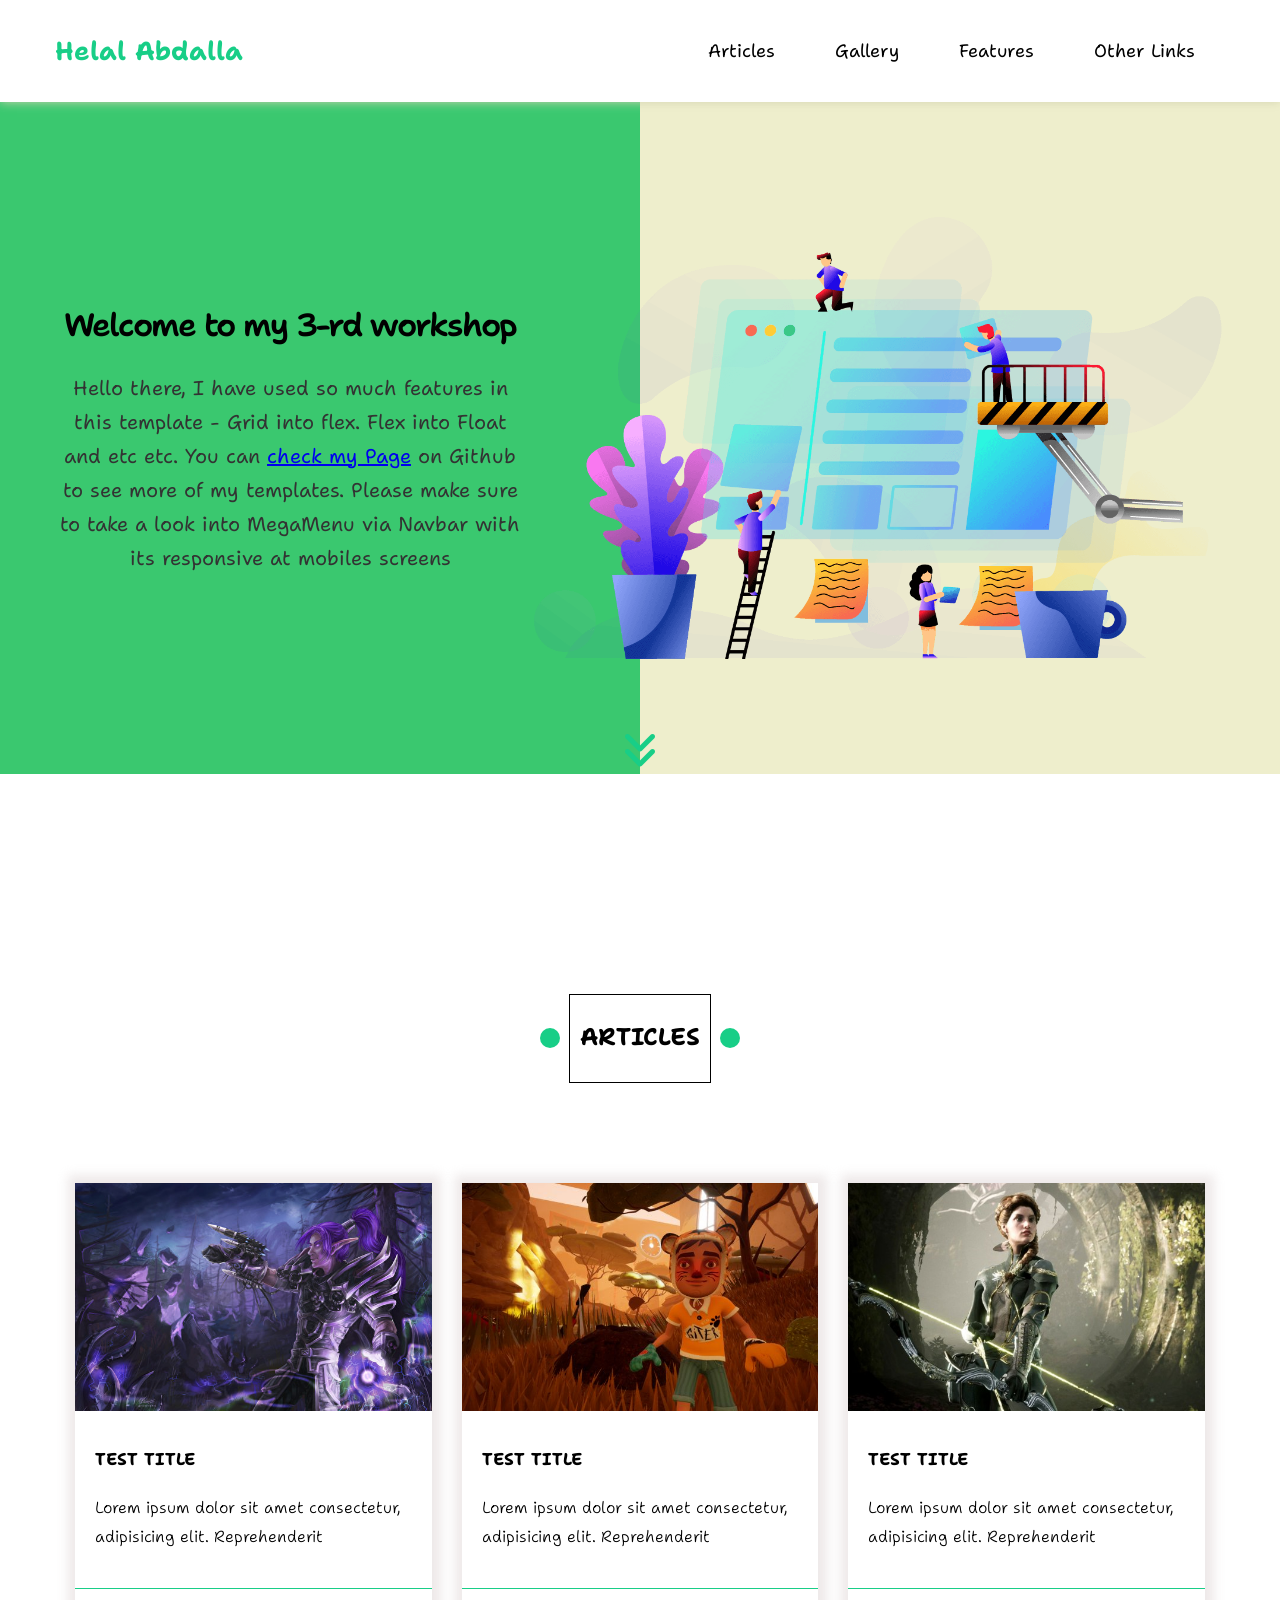
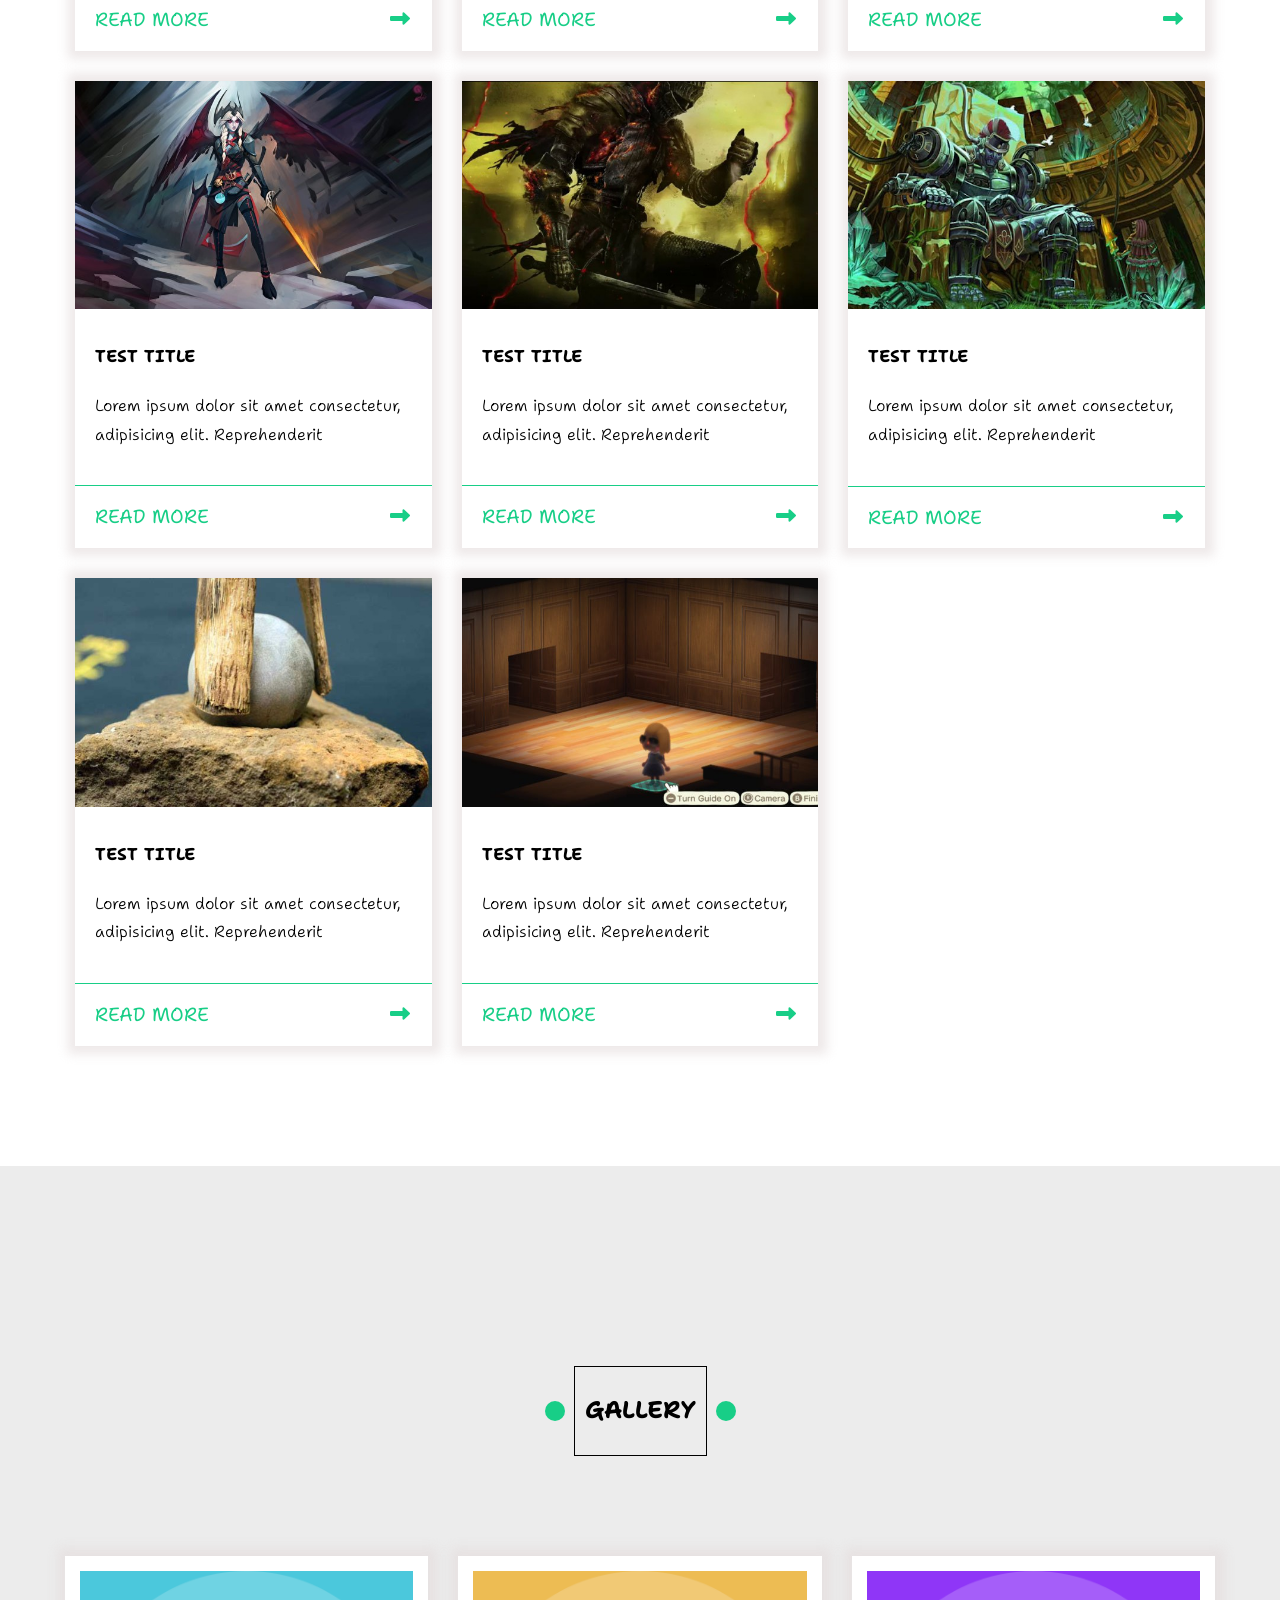
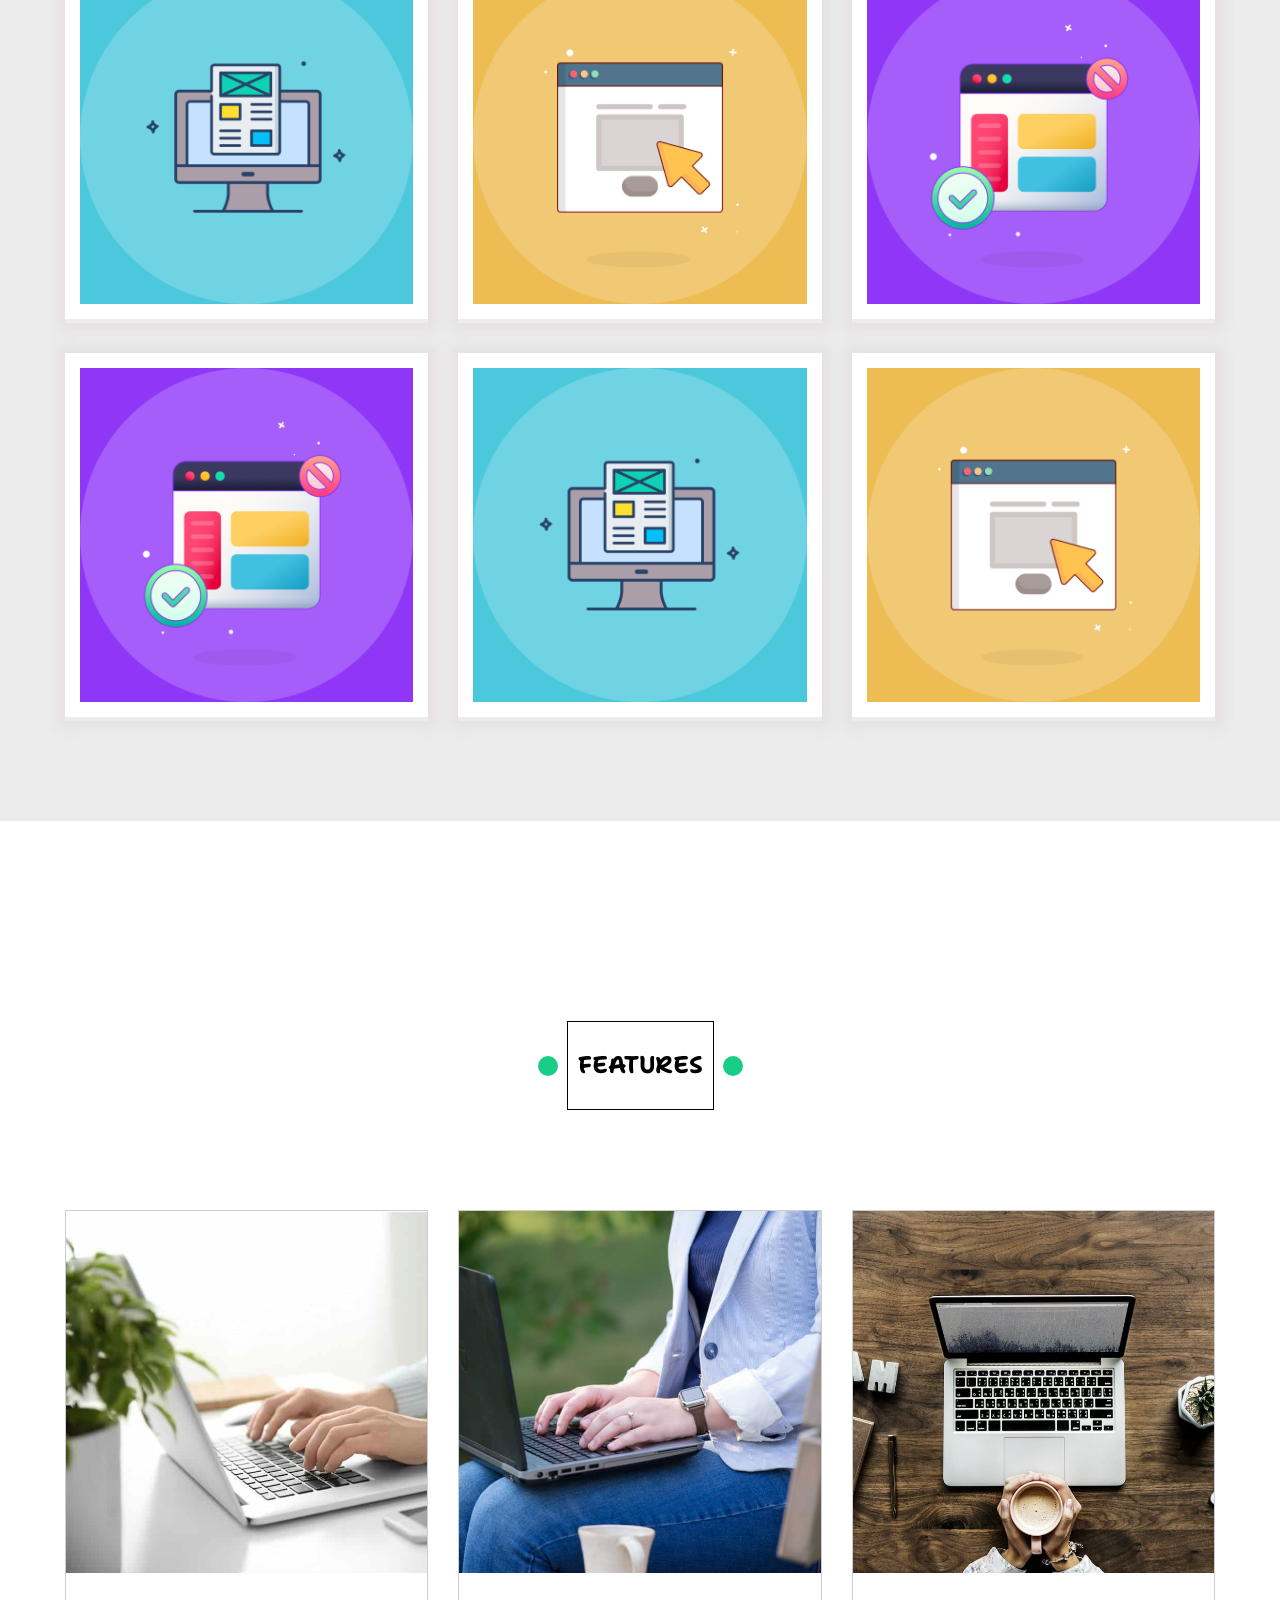
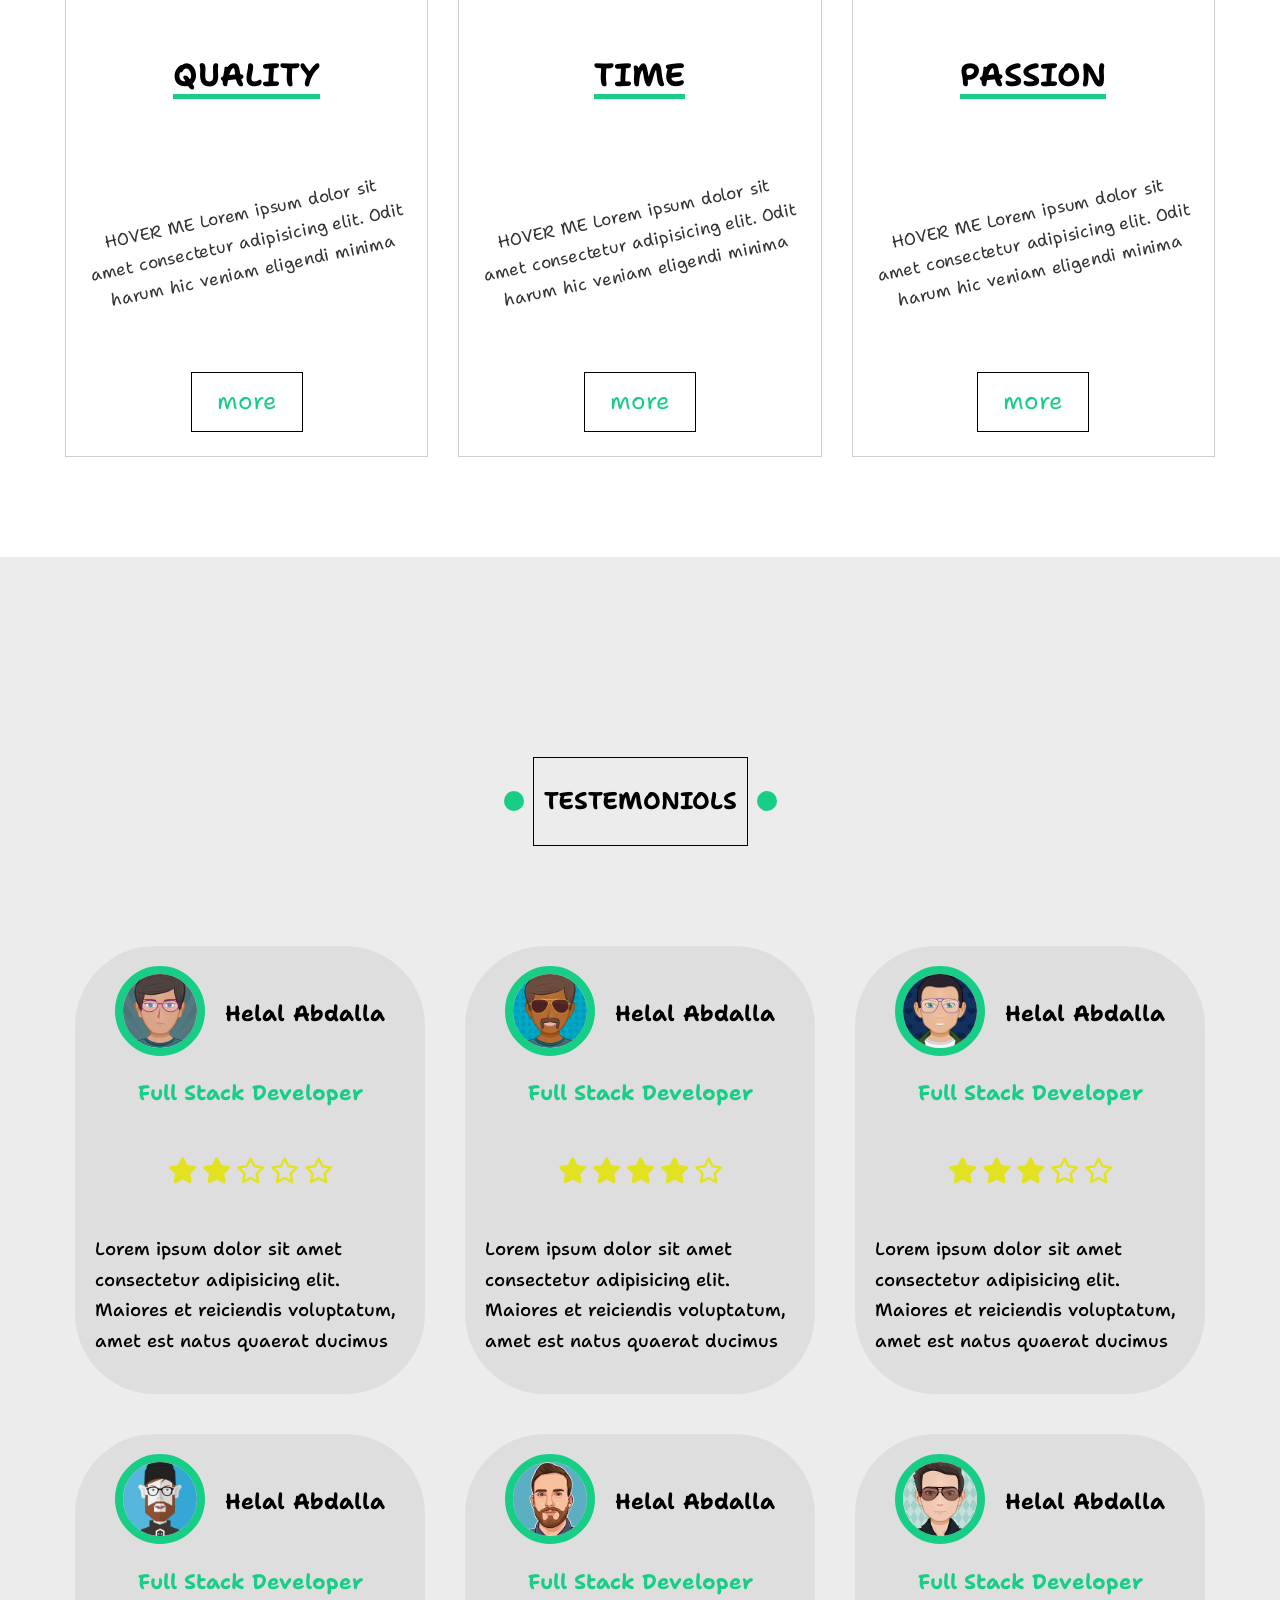
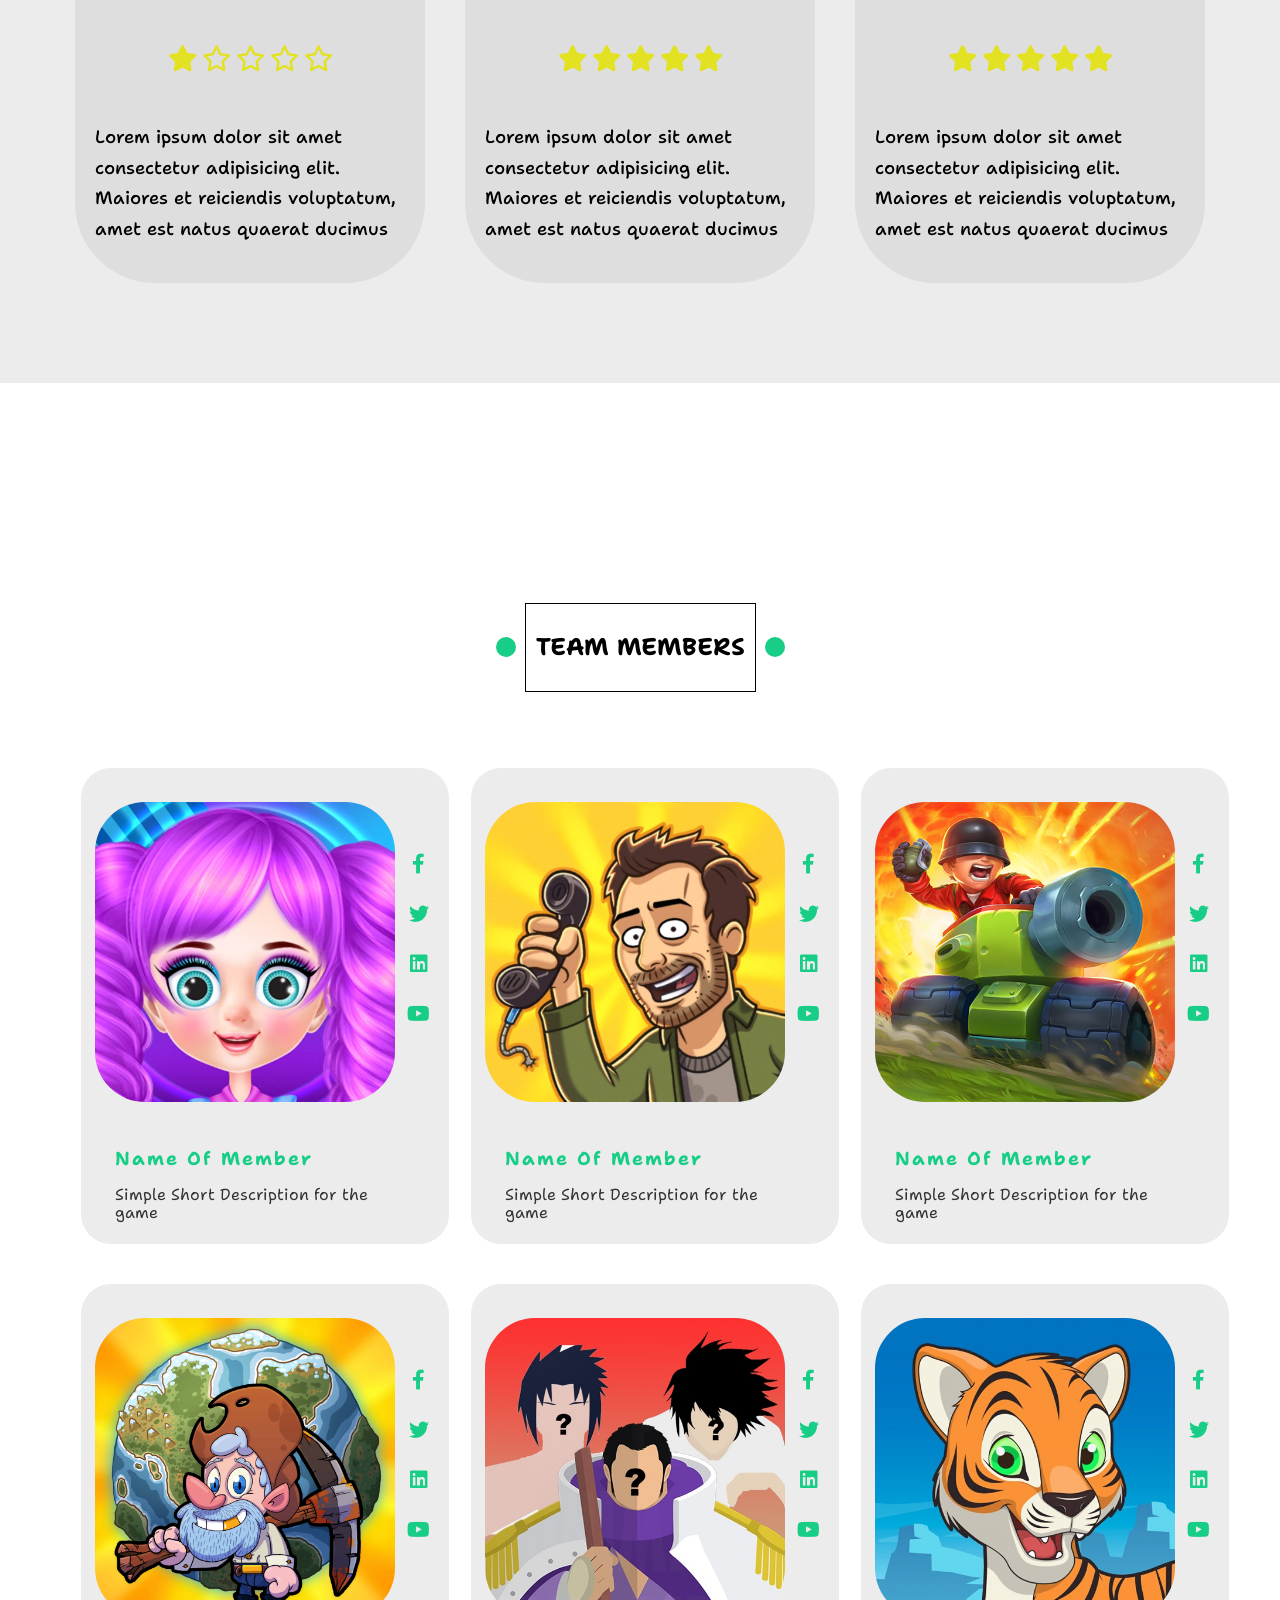
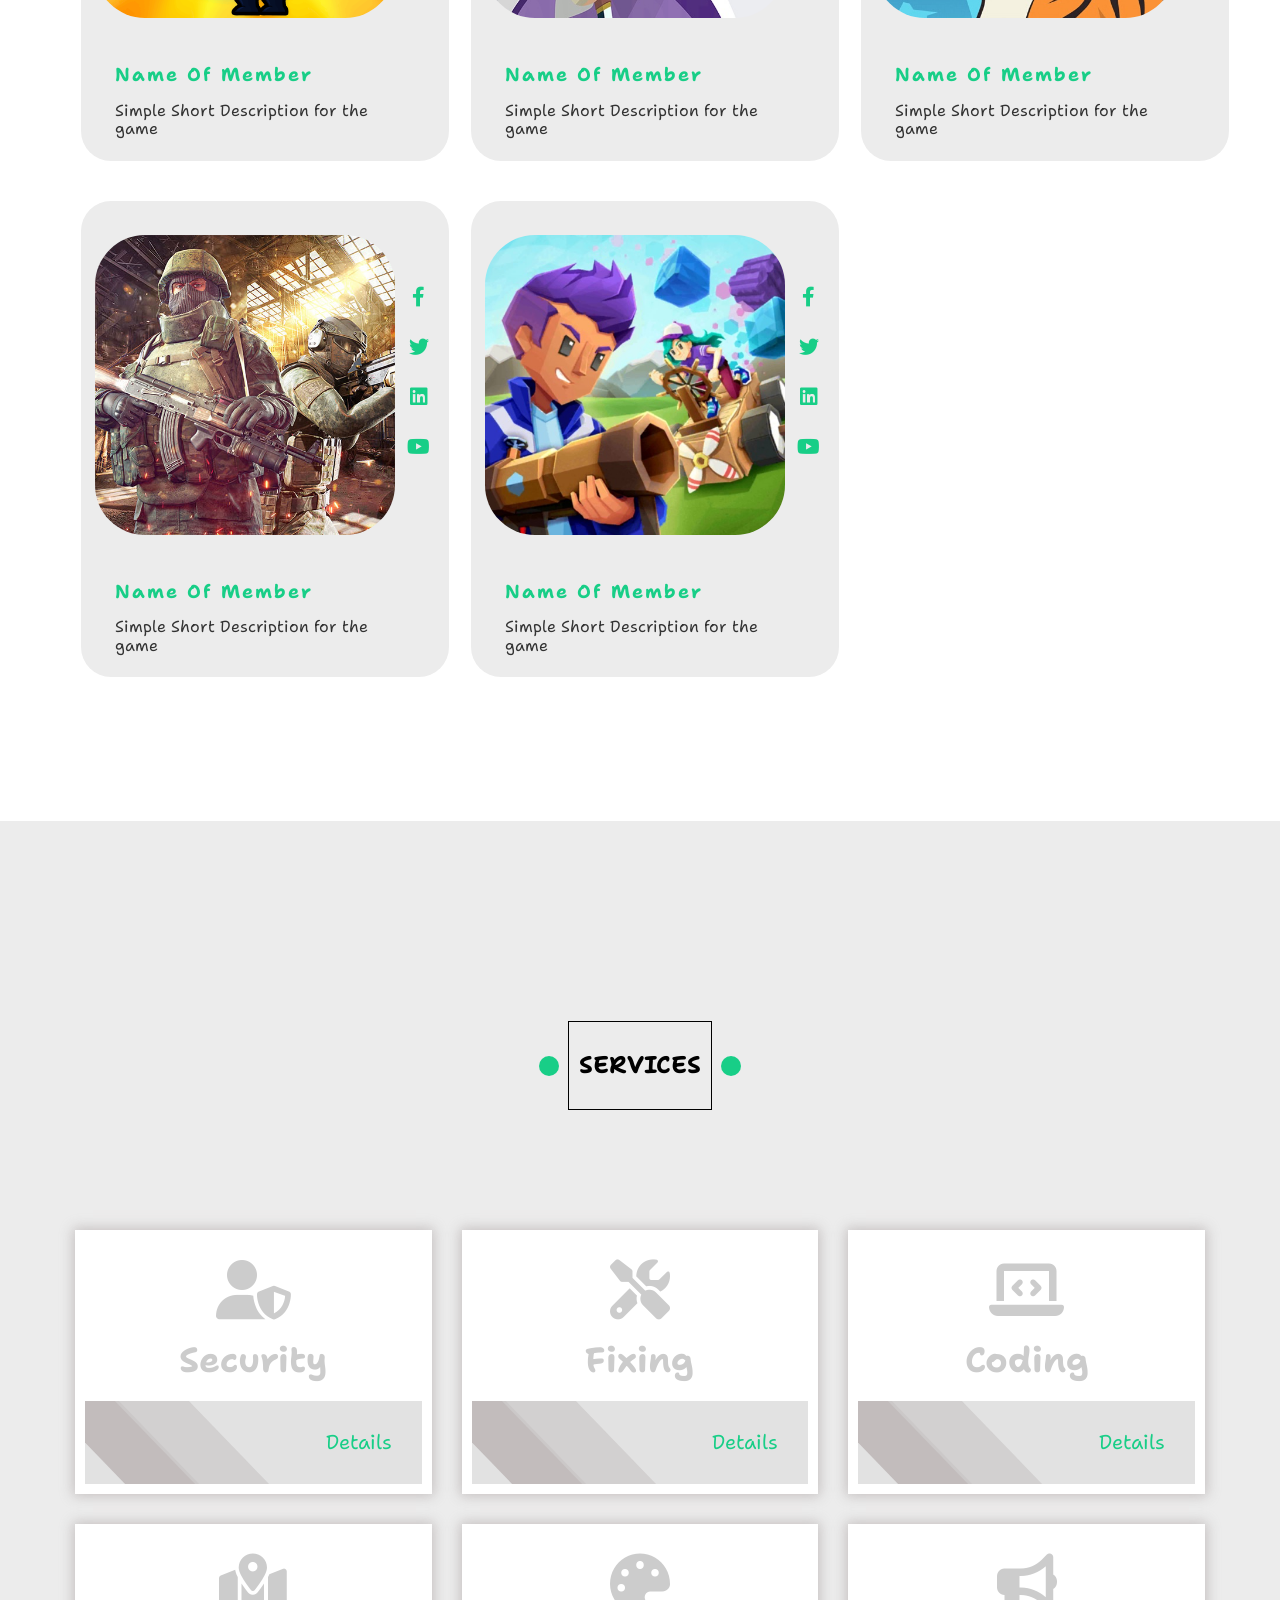
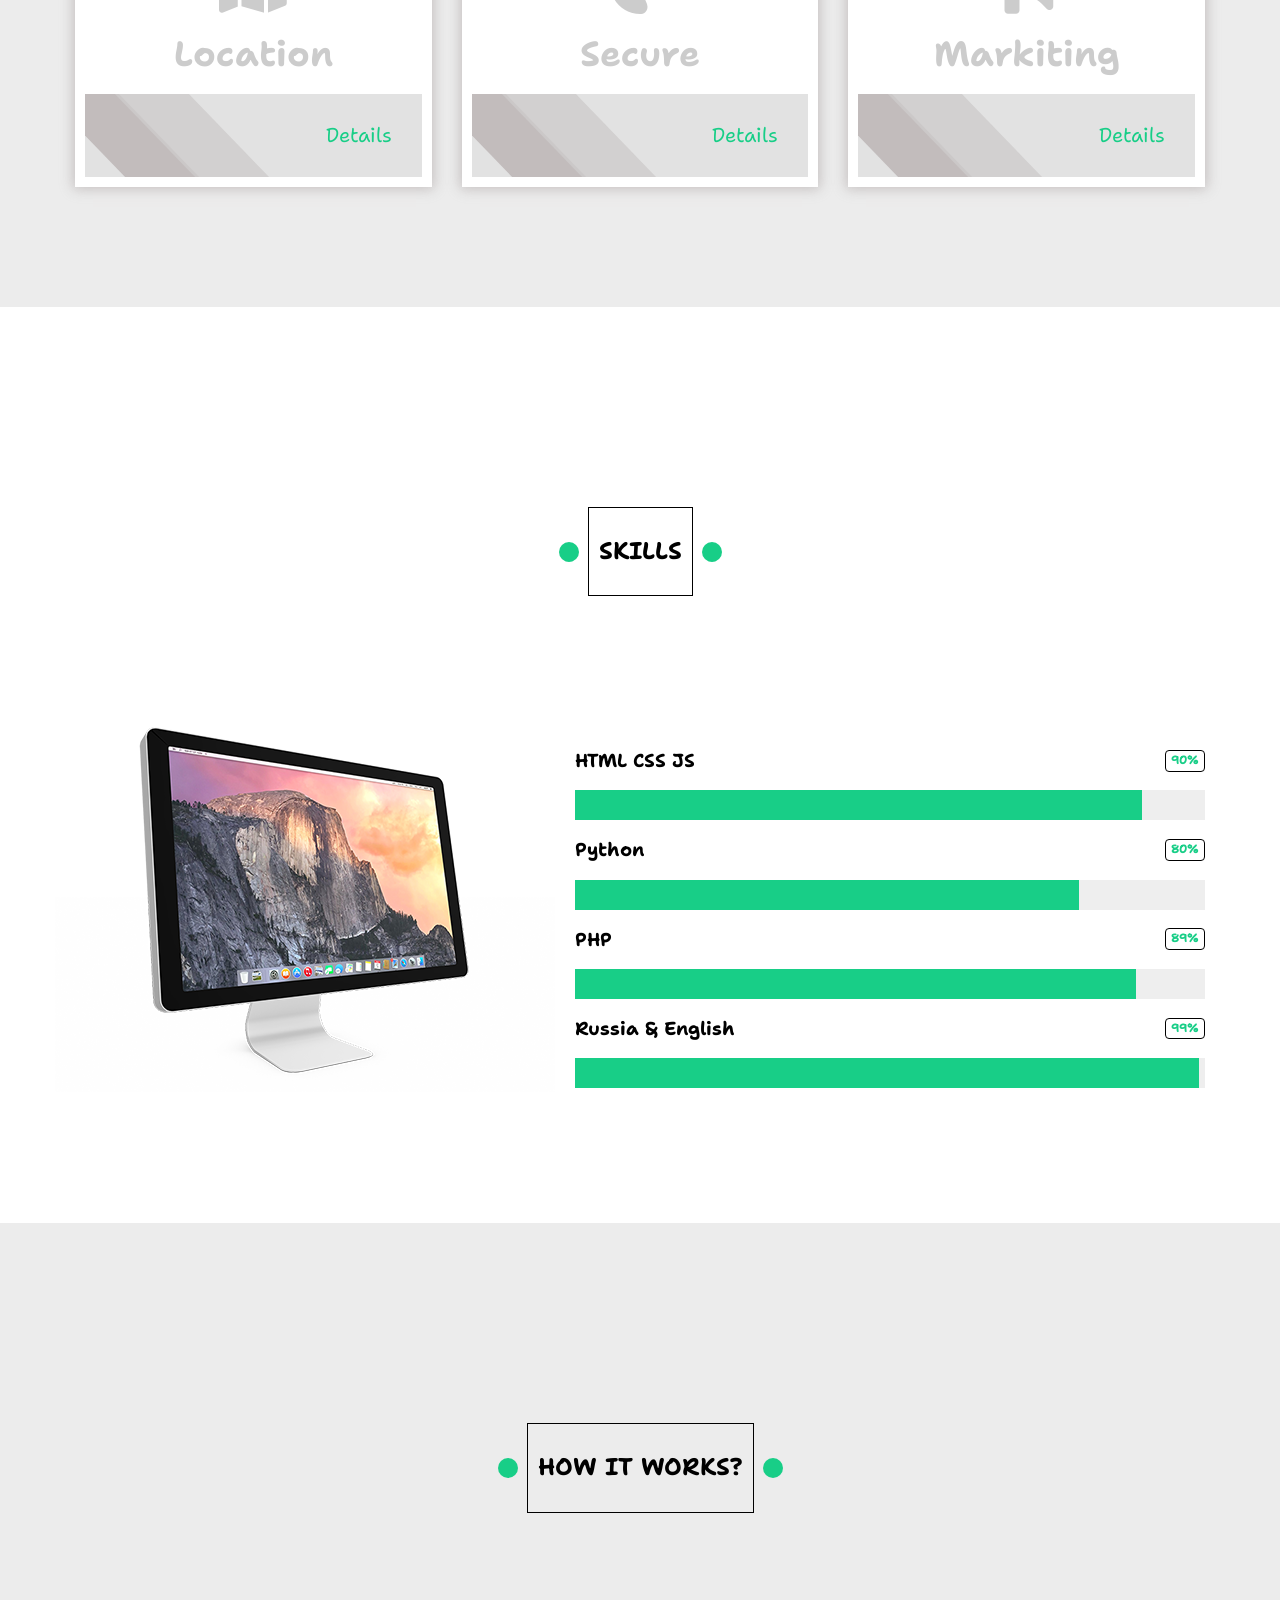
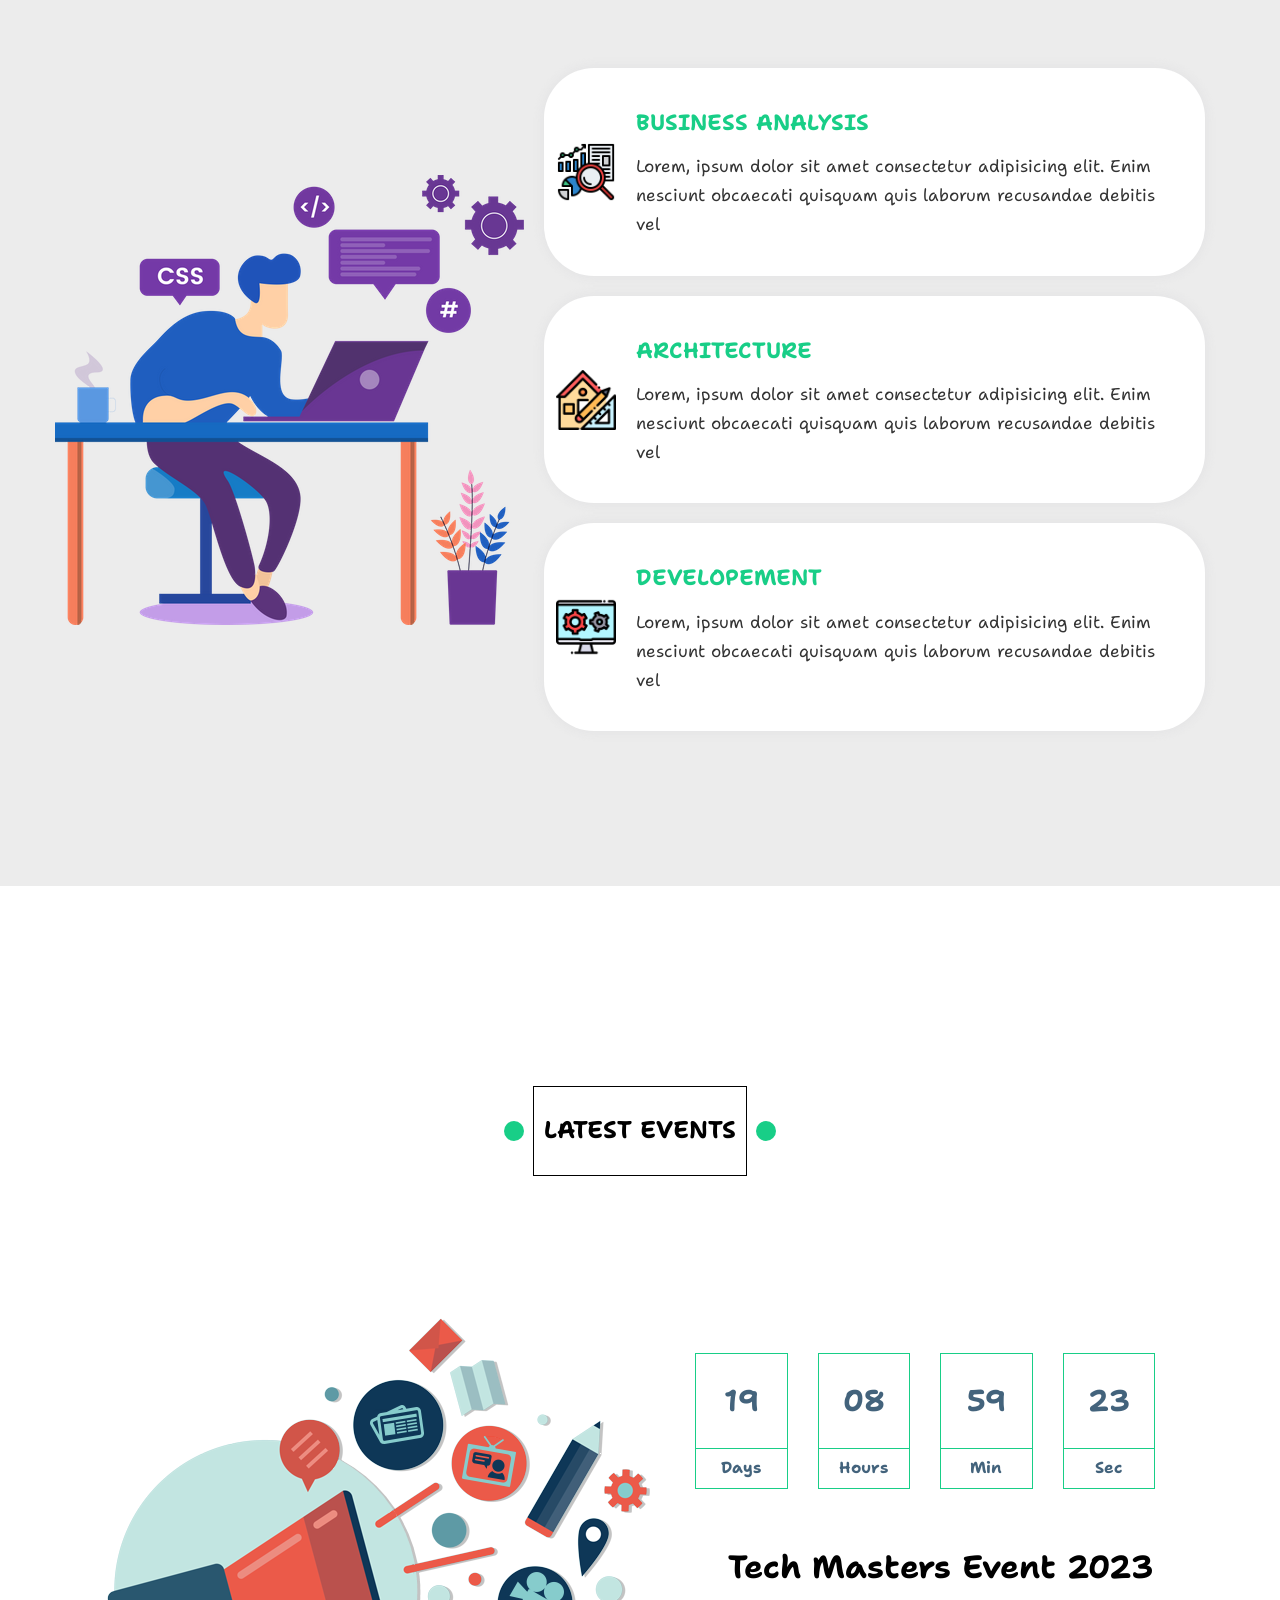
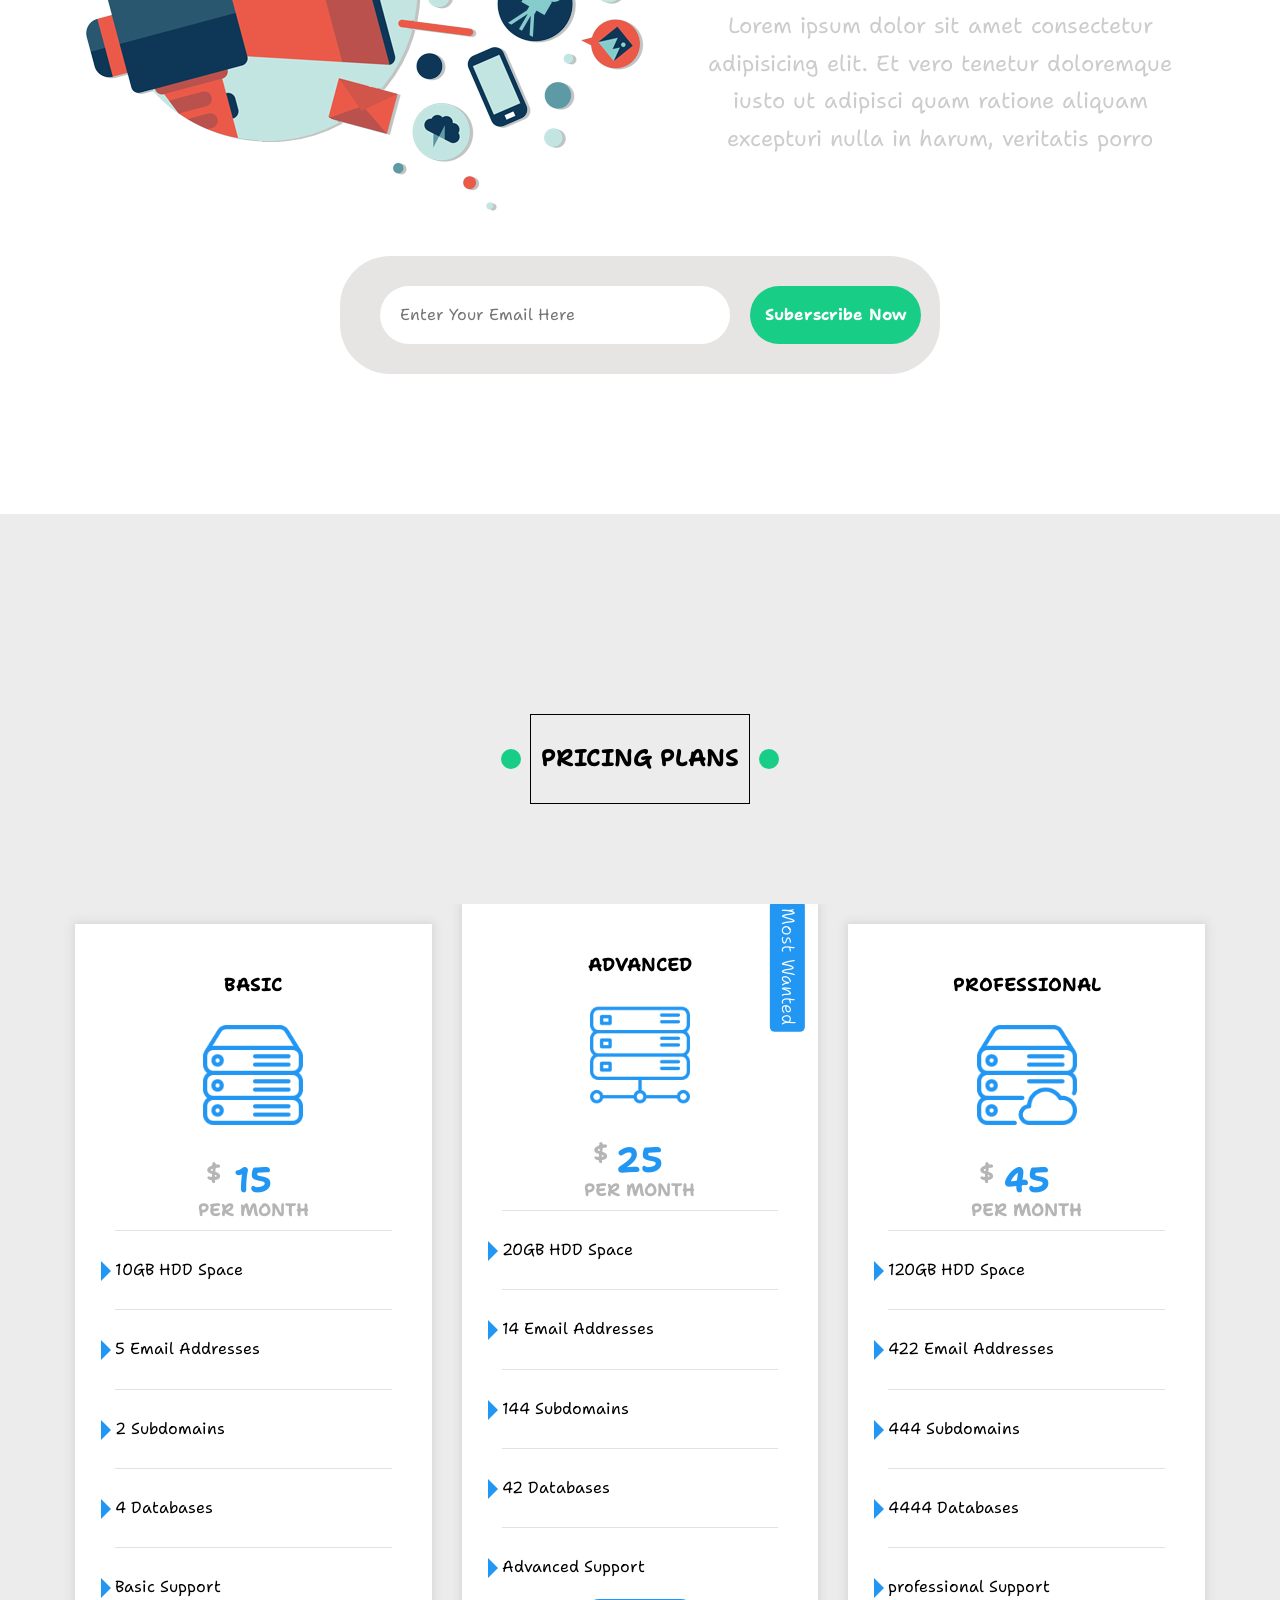
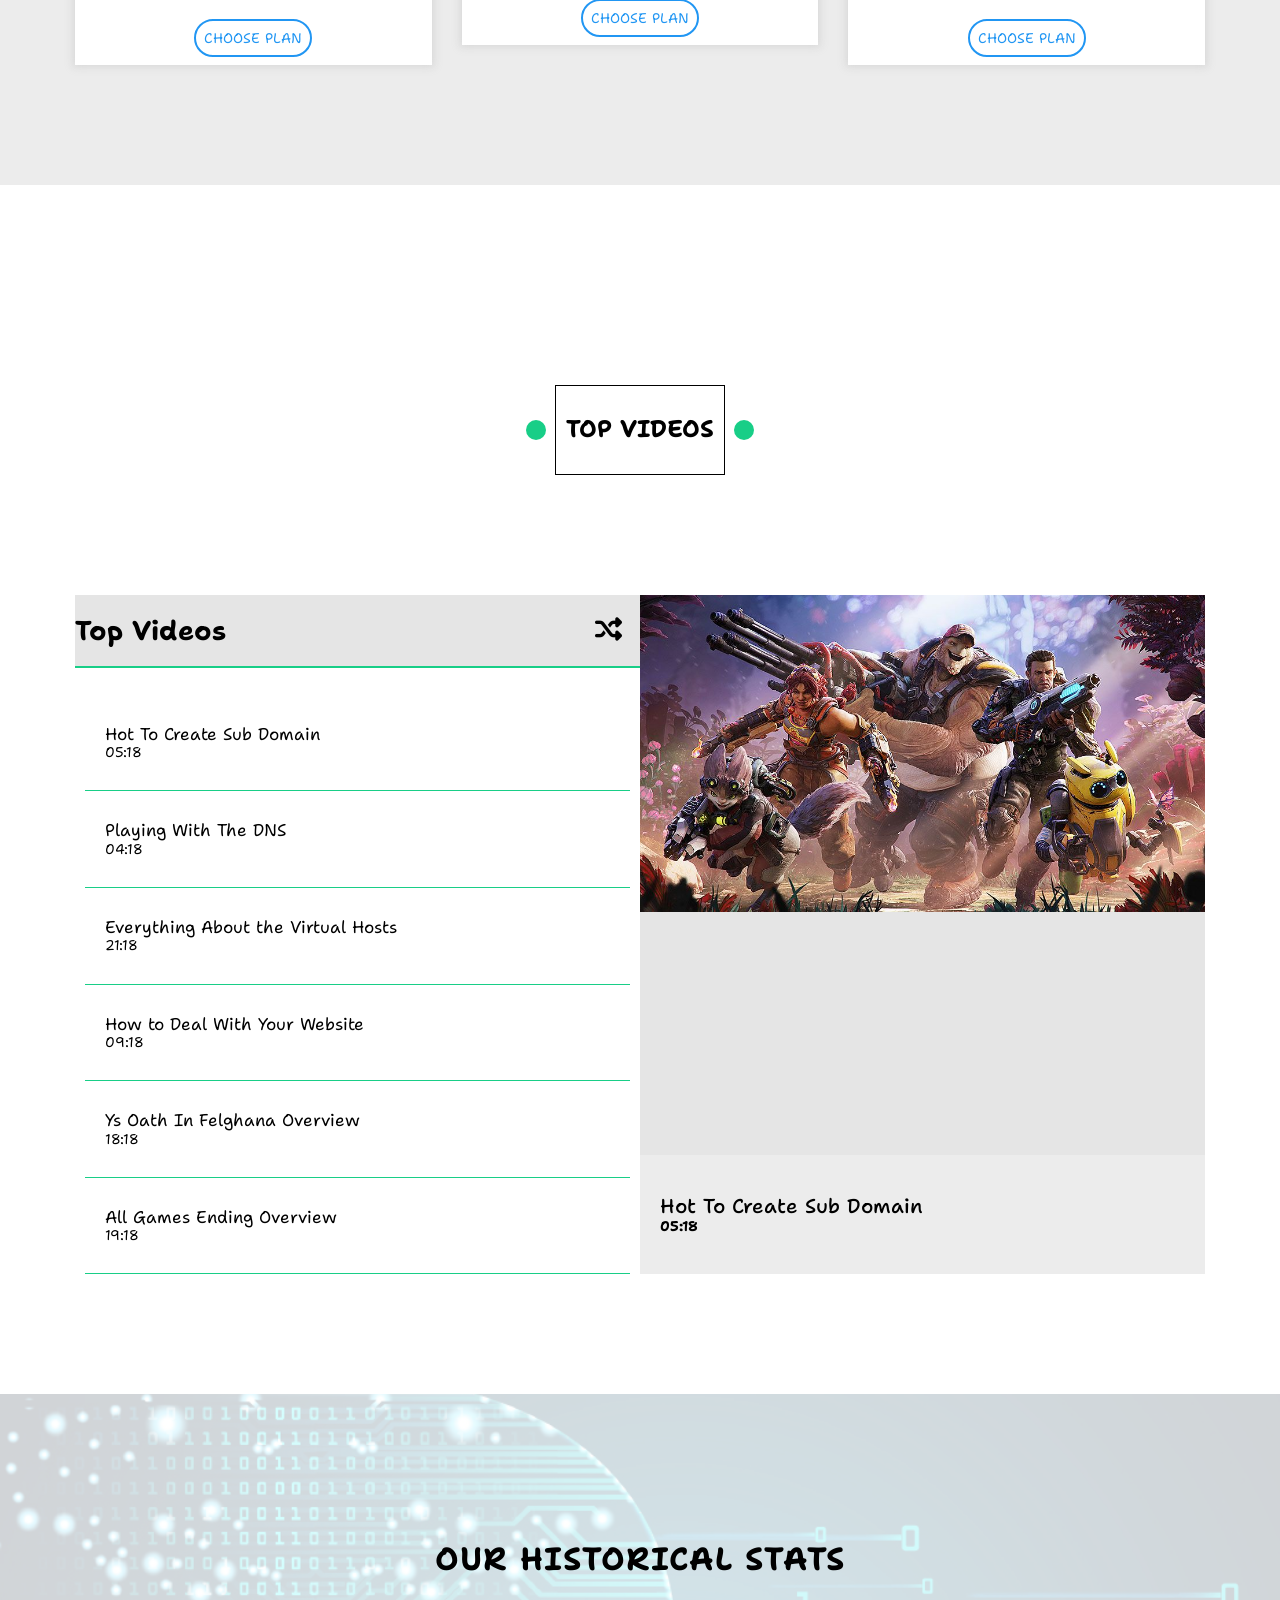
==== commit 7ae09155: "New Updates" ====
--- a/index.html
+++ b/index.html
@@ -3,775 +3,826 @@
 <head>
     <meta charset="UTF-8">
     <meta http-equiv="X-UA-Compatible" content="IE=edge">
-    <link rel="stylesheet" href="css/template3.css">
-    <link rel="stylesheet" href="css/all.min.css">
+    <meta name="viewport" content="width=device-width, initial-scale=1.0">
+    <title>Helal Abdalla | Design #3</title>
+    <!-- Css Helal's File -->
+    <link rel="stylesheet" href="css/helal.css">
+    <!-- Google Fonts -->
     <link rel="preconnect" href="https://fonts.googleapis.com">
     <link rel="preconnect" href="https://fonts.gstatic.com" crossorigin>
-    <link href="https://fonts.googleapis.com/css2?family=Open+Sans:ital,wght@0,300;0,400;1,600;1,800&display=swap" rel="stylesheet">
+    <link href="https://fonts.googleapis.com/css2?family=Open+Sans:ital,wght@0,300;0,400;0,500;0,700;0,800;1,600;1,700;1,800&family=Shantell+Sans:ital,wght@0,300;0,400;0,500;0,600;0,700;0,800;1,300;1,700;1,800&display=swap" rel="stylesheet">
+    <!-- Font Awesome -->
+    <link rel="stylesheet" href="css/all.min.css">
+    <!-- Normalizing File -->
     <link rel="stylesheet" href="css/normalize.css">
-    <title> Templat 3 | Done by Helal Abdalla</title>
 </head>
 <body>
- <!-- Start Header -->
- <div class="header" id="header">
-    <div class="contanair">
-        <a class="logo" href="">Helal Abdalla</a>
-        <ul class="main-nav">
-            <li><a href="#articles">Articles</a></li>
-            <li><a href="#gallery">Gallery</a></li>
-            <li><a href="#features">Features</a></li>
-            <li>
-                <a href="#">Other links</a>
-                <!-- Start Mega Menu -->
+    <!-- Start Header -->
+        <div class="header" id="header">
+            <div class="contanier">
+            <a href="#" class="logo">Helal Abdalla</a>
+            <ul class="main-nav">
+                <li><a href="#articles">Articles</a></li>
+                <li><a href="#gallery">Gallery</a></li>
+                <li><a href="#features">Features</a></li>
+                <li>
+                <a href="#">Other Links</a>
+                <!-- Start Megamenu -->
                 <div class="mega-menu">
                     <div class="image">
-                      <img src="imgs/megamenu.png" alt="" />
+                    <img src="imgs/megamenu.png" alt="" />
                     </div>
                     <ul class="links">
-                      <li>
+                    <li>
                         <a href="#testimonials"><i class="far fa-comments fa-fw"></i> Testimonials</a>
-                      </li>
-                      <li>
-                        <a href="#team-member"><i class="far fa-user fa-fw"></i> Team Members</a>
-                      </li>
-                      <li>
+                    </li>
+                    <li>
+                        <a href="#team"><i class="far fa-user fa-fw"></i> Team Members</a>
+                    </li>
+                    <li>
                         <a href="#services"><i class="far fa-building fa-fw"></i> Services</a>
-                      </li>
-                      <li>
-                        <a href="#skills"><i class="far fa-check-circle fa-fw"></i> Our Skills</a>
-                      </li>
-                      <li>
-                        <a href="#how"><i class="far fa-clipboard fa-fw"></i> How It Works</a>
-                      </li>
+                    </li>
+                    <li>
+                        <a href="#our-skills"><i class="far fa-check-circle fa-fw"></i> Our Skills</a>
+                    </li>
+                    <li>
+                        <a href="#work-steps"><i class="far fa-clipboard fa-fw"></i> How It Works</a>
+                    </li>
                     </ul>
                     <ul class="links">
-                      <li>
+                    <li>
                         <a href="#events"><i class="far fa-calendar-alt fa-fw"></i> Events</a>
-                      </li>
-                      <li>
+                    </li>
+                    <li>
                         <a href="#pricing"><i class="fas fa-server fa-fw"></i> Pricing Plans</a>
-                      </li>
-                      <li>
+                    </li>
+                    <li>
                         <a href="#video"><i class="far fa-play-circle fa-fw"></i> Top Videos</a>
-                      </li>
-                      <li>
+                    </li>
+                    <li>
                         <a href="#stats"><i class="far fa-chart-bar fa-fw"></i> Stats</a>
-                      </li>
-                      <li>
+                    </li>
+                    <li>
                         <a href="#discount"><i class="fas fa-percent fa-fw"></i> Request A Discount</a>
-                      </li>
+                    </li>
                     </ul>
-                  </div>
-                <!-- End Mega Menu -->
-            </li>
-        </ul>
-    </div>
- </div>
- <!-- End Header -->
+                </div>
+                <!-- End Megamenu -->
+                </li>
+            </ul>
+            </div>
+        </div>
+    <!-- End Header -->
+    <!-- Start Landing -->
+    <section class="landing">
+        <div class="contanier">
+            <div class="text">
+                <h2>Welcome to my 3-rd workshop</h2>
+                <p>Hello there, I have used so much features in this template - Grid into flex. Flex into Float and etc etc. You can <a title="GitHub" target="_blank" href="https://github.com/HelalAbood"> <u>check my Page</u></a> on Github to see more of my templates. Please make sure to take a look into MegaMenu via Navbar with its responsive at mobiles screens </p>
+            </div>
+            <img src="imgs/main-landing.png" alt="Main-landing-pic">
+            <i class="fas fa-angle-double-down fa-2x"></i>
+        </div>
+    </section>
+    <!-- End Landing -->
+    <!-- com -->
 
 
- <!-- Start Landing -->
- <div class="landing" id="landing">
-    <div class="contanair">
-        <div class="text">
-            <h1>Welcome, To Helal's World</h1>
-            <p>Here Iam gonna share everything about my life. Books Iam reading, Games Iam Playing, Stories and Events</p>
-        </div>
-        <div class="image">
-            <img src="imgs/landing-image.png" alt="">
-        </div>
-    </div>
-    <a href="articles" class="go-down">
-        <i class="fas fa-angle-double-down fa-2x"></i>
-    </a>
- </div>
- <!-- End Landing -->
-
-
- <!-- Start ARTICLES -->
-<div class="articles" id="articles">
-    <h2 class="main-title">Articles</h2>
-    <div class="contanair">
-        <div class="box">
-            <img src="imgs/cat-01.jpg" alt="">
-            <div class="content">
-                <h3>Test Title</h3>
-                <p>Lorem ipsum dolor sit amet consectetur adipisicing elit. mmodi deleniti.</p>
-            </div>
-            <div class="info">
-                <a href="#">Read More</a>
-                <i class="fas fa-long-arrow-alt-right"></i>
-            </div>
-        </div>
-        <div class="box">
-            <img src="imgs/cat-02.jpg" alt="">
-            <div class="content">
-                <h3>Test Title</h3>
-                <p>Lorem ipsum dolor sit amet consectetur adipisicing elit. mmodi deleniti.</p>
-            </div>
-            <div class="info">
-                <a href="#">Read More</a>
-                <i class="fas fa-long-arrow-alt-right"></i>
-            </div>
-        </div>
-        <div class="box">
-            <img src="imgs/cat-03.jpg" alt="">
-            <div class="content">
-                <h3>Test Title</h3>
-                <p>Lorem ipsum dolor sit amet consectetur adipisicing elit. mmodi deleniti.</p>
-            </div>
-            <div class="info">
-                <a href="#">Read More</a>
-                <i class="fas fa-long-arrow-alt-right"></i>
-            </div>
-        </div>
-        <div class="box">
-            <img src="imgs/cat-04.jpg" alt="">
-            <div class="content">
-                <h3>Test Title</h3>
-                <p>Lorem ipsum dolor sit amet consectetur adipisicing elit. mmodi deleniti.</p>
-            </div>
-            <div class="info">
-                <a href="#">Read More</a>
-                <i class="fas fa-long-arrow-alt-right"></i>
-            </div>
-        </div>
-        <div class="box">
-            <img src="imgs/cat-05.jpg" alt="">
-            <div class="content">
-                <h3>Test Title</h3>
-                <p>Lorem ipsum dolor sit amet consectetur adipisicing elit. mmodi deleniti.</p>
-            </div>
-            <div class="info">
-                <a href="#">Read More</a>
-                <i class="fas fa-long-arrow-alt-right"></i>
-            </div>
-        </div>
-        <div class="box">
-            <img src="imgs/cat-06.jpg" alt="">
-            <div class="content">
-                <h3>Test Title</h3>
-                <p>Lorem ipsum dolor sit amet consectetur adipisicing elit. mmodi deleniti.</p>
-            </div>
-            <div class="info">
-                <a href="#">Read More</a>
-                <i class="fas fa-long-arrow-alt-right"></i>
-            </div>
-        </div>
-        <div class="box">
-            <img src="imgs/cat-07.jpg" alt="">
-            <div class="content">
-                <h3>Test Title</h3>
-                <p>Lorem ipsum dolor sit amet consectetur adipisicing elit. mmodi deleniti.</p>
-            </div>
-            <div class="info">
-                <a href="#">Read More</a>
-                <i class="fas fa-long-arrow-alt-right"></i>
-            </div>
-        </div>
-        <div class="box">
-            <img src="imgs/cat-08.jpg" alt="">
-            <div class="content">
-                <h3>Test Title</h3>
-                <p>Lorem ipsum dolor sit amet consectetur adipisicing elit. mmodi deleniti.</p>
-            </div>
-            <div class="info">
-                <a href="#">Read More</a>
-                <i class="fas fa-long-arrow-alt-right"></i>
-            </div>
-        </div>
-    </div>
-</div>
- <!-- End ARTICLES -->
-
-
- <!-- Start Gallery -->
-    <div class="gallery" id="gallery">
-        <h2 class="main-title">Gallery</h2>
-        <div class="contanair">
+    <!-- com -->
+    <!-- Start Articls -->
+    <section class="articles" id="articles">
+        <div class="contanier">
+            <div class="bobhot">   
+                <h2>articles</h2>
+            </div>
+            <div class="grid">
+                <div class="holder">
+                    <div class="image">
+                        <img src="imgs/art-01.jpg" alt="ArticalPic">
+                    </div>
+                    <div class="info">
+                        <h3>Test Title</h3>
+                        <p>Lorem ipsum dolor sit amet consectetur, adipisicing elit. Reprehenderit</p>
+                    </div>
+                    <div class="readmore">
+                        <a href="#">read more<i class="fas fa-long-arrow-alt-right"></i></a>
+                    </div>
+                </div>
+                <div class="holder">
+                    <div class="image">
+                        <img src="imgs/art-02.jpg" alt="ArticalPic">
+                    </div>
+                    <div class="info">
+                        <h3>Test Title</h3>
+                        <p>Lorem ipsum dolor sit amet consectetur, adipisicing elit. Reprehenderit</p>
+                    </div>
+                    <div class="readmore">
+                        <a href="#">read more<i class="fas fa-long-arrow-alt-right"></i></a>
+                    </div>
+                </div>
+                <div class="holder">
+                    <div class="image">
+                        <img src="imgs/art-03.jpg" alt="ArticalPic">
+                    </div>
+                    <div class="info">
+                        <h3>Test Title</h3>
+                        <p>Lorem ipsum dolor sit amet consectetur, adipisicing elit. Reprehenderit</p>
+                    </div>
+                    <div class="readmore">
+                        <a href="#">read more<i class="fas fa-long-arrow-alt-right"></i></a>
+                    </div>
+                </div>
+                <div class="holder">
+                    <div class="image">
+                        <img src="imgs/art-04.jpg" alt="ArticalPic">
+                    </div>
+                    <div class="info">
+                        <h3>Test Title</h3>
+                        <p>Lorem ipsum dolor sit amet consectetur, adipisicing elit. Reprehenderit</p>
+                    </div>
+                    <div class="readmore">
+                        <a href="#">read more<i class="fas fa-long-arrow-alt-right"></i></a>
+                    </div>
+                </div>
+                <div class="holder">
+                    <div class="image">
+                        <img src="imgs/art-05.jpg" alt="ArticalPic">
+                    </div>
+                    <div class="info">
+                        <h3>Test Title</h3>
+                        <p>Lorem ipsum dolor sit amet consectetur, adipisicing elit. Reprehenderit</p>
+                    </div>
+                    <div class="readmore">
+                        <a href="#">read more<i class="fas fa-long-arrow-alt-right"></i></a>
+                    </div>
+                </div>
+                <div class="holder">
+                    <div class="image">
+                        <img src="imgs/art-06.jpg" alt="ArticalPic">
+                    </div>
+                    <div class="info">
+                        <h3>Test Title</h3>
+                        <p>Lorem ipsum dolor sit amet consectetur, adipisicing elit. Reprehenderit</p>
+                    </div>
+                    <div class="readmore">
+                        <a href="#">read more<i class="fas fa-long-arrow-alt-right"></i></a>
+                    </div>
+                </div>
+                <div class="holder">
+                    <div class="image">
+                        <img src="imgs/art-07.jpg" alt="ArticalPic">
+                    </div>
+                    <div class="info">
+                        <h3>Test Title</h3>
+                        <p>Lorem ipsum dolor sit amet consectetur, adipisicing elit. Reprehenderit</p>
+                    </div>
+                    <div class="readmore">
+                        <a href="#">read more<i class="fas fa-long-arrow-alt-right"></i></a>
+                    </div>
+                </div>
+                <div class="holder">
+                    <div class="image">
+                        <img src="imgs/art-08.jpg" alt="ArticalPic">
+                    </div>
+                    <div class="info">
+                        <h3>Test Title</h3>
+                        <p>Lorem ipsum dolor sit amet consectetur, adipisicing elit. Reprehenderit</p>
+                    </div>
+                    <div class="readmore">
+                        <a href="#">read more<i class="fas fa-long-arrow-alt-right"></i></a>
+                    </div>
+                </div>
+            </div>
+        </div>
+    </section>
+    <!-- End Articls -->
+    <!-- Start Gallery -->
+    <section class="gallery" id="gallery">
+        <div class="contanier">
+            <div class="bobhot">   
+                <h2>gallery</h2>
+            </div>
+            <div class="holder">
+                <div class="holder2">
+                    <img src="imgs/gallery-01.png" alt="GalleryPic">
+                </div>
+                <div class="holder2">
+                    <img src="imgs/gallery-02.png" alt="GalleryPic">
+                </div>
+                <div class="holder2">
+                    <img src="imgs/gallery-03.png" alt="GalleryPic">
+                </div>
+                <div class="holder2">
+                    <img src="imgs/gallery-05.png" alt="GalleryPic">
+                </div>
+                <div class="holder2">
+                    <img src="imgs/gallery-04.png" alt="GalleryPic">
+                </div>
+                <div class="holder2">
+                    <img src="imgs/gallery-06.png" alt="GalleryPic">
+                </div>
+            </div>
+        </div>
+    </section>
+    <!-- End Gallery -->
+    <!-- Start features -->
+    <section class="features" id="features">
+        <div class="contanier">
+            <div class="bobhot">   
+                <h2>features</h2>
+            </div>
             <div class="box">
-                <div class="image">
-                <img src="imgs/gallery-01.png" alt="">
-                </div>
-            </div>
-            <div class="box">
-                <div class="image">
-                <img src="imgs/gallery-02.png" alt="">
-                </div>
-            </div>
-            <div class="box">
-                <div class="image">
-                <img src="imgs/gallery-03.jpg" alt="">
-                </div>
-            </div>
-            <div class="box">
-                <div class="image">
-                <img src="imgs/gallery-04.png" alt="">
-                </div>
-            </div>
-            <div class="box">
-                <div class="image">
-                <img src="imgs/gallery-05.jpg" alt="">
-                </div>
-            </div>
-            <div class="box">
-                <div class="image">
-                <img src="imgs/gallery-06.png" alt="">
-                </div>
-            </div>
-        </div>
-    </div>
- <!-- End Gallery -->
-
-
- <!-- Start Features  -->
-    <div class="features" id="features">
-        <h2 class="main-title">Features</h2>
-        <div class="contanair">
-            <div class="box">
-              <div class="img-holder">
-                <img src="imgs/features-01.jpg" alt="">
-              </div>
-              <h2>Quality</h2>
-              <p>Lorem ipsum dolor sit amet consectetur adipisicing elit. Odit harum hic veniam eligendi minima</p>
-              <a href="#">More</a>
-            </div>
-            <div class="box">
-                <div class="img-holder">
-                  <img src="imgs/features-02.jpg" alt="">
-                </div>
-                <h2>Quality</h2>
-                <p>Lorem ipsum dolor sit amet consectetur adipisicing elit. Odit harum hic veniam eligendi minima</p>
-                <a href="#">More</a>
-            </div>
-            <div class="box">
-                <div class="img-holder">
-                  <img src="imgs/features-03.jpg" alt="">
-                </div>
-                <h2>Quality</h2>
-                <p>Lorem ipsum dolor sit amet consectetur adipisicing elit. Odit harum hic veniam eligendi minima</p>
-                <a href="#">More</a>
-            </div>
-        </div>
-    </div>
- <!-- End Features  -->
-
-
- <!-- Start TESTIMONIALS -->
- <div class="testimonilas" id="testimonilas">
-    <h2 class="main-title">Testimonilas</h2>
-    <div class="contanair">
-        <div class="box">
-            <div class="image">
-                <img src="imgs/avatar-01.png" alt="">
-            </div>
-            <div class="content">
-                <h3>Mohamed Farag</h3>
-                <p>Full Stack Developer</p>
-                <span class="stars">
-                    <span></span>
-                    <span></span>
-                    <span></span>
-                    <span></span>
-                    <span class="empty"></span>
-                </span>
-                <p>Lorem ipsum dolor sit amet consectetur adipisicing elit. Maiores et reiciendis voluptatum, amet est natus quaerat ducimus</p>
-            </div>
-        </div>
-        <div class="box">
-            <div class="image">
-                <img src="imgs/avatar-05.png" alt="">
-            </div>
-            <div class="content">
-                <h3>Mohamed Farag</h3>
-                <p>Full Stack Developer</p>
-                <span class="stars">
-                    <span></span>
-                    <span></span>
-                    <span></span>
-                    <span></span>
-                    <span class="empty"></span>
-                </span>
-                <p>Lorem ipsum dolor sit amet consectetur adipisicing elit. Maiores et reiciendis voluptatum, amet est natus quaerat ducimus</p>
-            </div>
-        </div>
-        <div class="box">
-            <div class="image">
-                <img src="imgs/avatar-02.png" alt="">
-            </div>
-            <div class="content">
-                <h3>Mohamed Ibrahim</h3>
-                <p>Full Stack Developer</p>
-                <span class="stars">
-                    <span></span>
-                    <span></span>
-                    <span></span>
-                    <span></span>
-                    <span class="empty"></span>
-                </span>
-                <p>Lorem ipsum dolor sit amet consectetur adipisicing elit. Maiores et reiciendis voluptatum, amet est natus quaerat ducimus</p>
-            </div>
-        </div>
-        <div class="box">
-            <div class="image">
-                <img src="imgs/avatar-03.png" alt="">
-            </div>
-            <div class="content">
-                <h3>Shady Nabil</h3>
-                <p>Full Stack Developer</p>
-                <span class="stars">
-                    <span></span>
-                    <span></span>
-                    <span></span>
-                    <span></span>
-                    <span class="empty"></span>
-                </span>
-                <p>Lorem ipsum dolor sit amet consectetur adipisicing elit. Maiores et reiciendis voluptatum, amet est natus quaerat ducimus</p>
-            </div>
-        </div>
-        <div class="box">
-            <div class="image">
-                <img src="imgs/avatar-04.png" alt="">
-            </div>
-            <div class="content">
-                <h3>Amr Hendawy</h3>
-                <p>Full Stack Developer</p>
-                <span class="stars">
-                    <span></span>
-                    <span></span>
-                    <span></span>
-                    <span></span>
-                    <span class="empty"></span>
-                </span>
-                <p>Lorem ipsum dolor sit amet consectetur adipisicing elit. Maiores et reiciendis voluptatum, amet est natus quaerat ducimus</p>
-            </div>
-        </div>
-        <div class="box">
-            <div class="image">
-                <img src="imgs/avatar-05.png" alt="">
-            </div>
-            <div class="content">
-                <h3>Sherief Ashraf</h3>
-                <p>Full Stack Developer</p>
-                <span class="stars">
-                    <span></span>
-                    <span></span>
-                    <span></span>
-                    <span></span>
-                    <span class="empty"></span>
-                </span>
-                <p>Lorem ipsum dolor sit amet consectetur adipisicing elit. Maiores et reiciendis voluptatum, amet est natus quaerat ducimus</p>
-            </div>
-        </div>
-        <div class="box">
-            <div class="image">
-                <img src="imgs/avatar-06.png" alt="">
-            </div>
-            <div class="content">
-                <h3>Osama Mohamed</h3>
-                <p>Full Stack Developer</p>
-                <span class="stars">
-                    <span></span>
-                    <span></span>
-                    <span></span>
-                    <span></span>
-                    <span class="empty"></span>
-                </span>
-                <p>Lorem ipsum dolor sit amet consectetur adipisicing elit. Maiores et reiciendis voluptatum, amet est natus quaerat ducimus</p>
-            </div>
-        </div>
-        <div class="box">
-            <div class="image">
-                <img src="imgs/avatar-01.png" alt="">
-            </div>
-            <div class="content">
-                <h3>Osama Mohamed</h3>
-                <p>Full Stack Developer</p>
-                <span class="stars">
-                    <span></span>
-                    <span></span>
-                    <span></span>
-                    <span></span>
-                    <span class="empty"></span>
-                </span>
-                <p>Lorem ipsum dolor sit amet consectetur adipisicing elit. Maiores et reiciendis voluptatum, amet est natus quaerat ducimus</p>
-            </div>
-        </div>
-        <div class="box">
-            <div class="image">
-                <img src="imgs/avatar-04.png" alt="">
-            </div>
-            <div class="content">
-                <h3>Osama Mohamed</h3>
-                <p>Full Stack Developer</p>
-                <span class="stars">
-                    <span></span>
-                    <span></span>
-                    <span></span>
-                    <span></span>
-                    <span class="empty"></span>
-                </span>
-                <p>Lorem ipsum dolor sit amet consectetur adipisicing elit. Maiores et reiciendis voluptatum, amet est natus quaerat ducimus</p>
-            </div>
-        </div>
-    </div>
- </div>
- <!-- End TESTIMONIALS -->
-
- 
- <!-- Start team member -->
- <div class="team-member" id="team-member">
-    <h2 class="main-title">Team Member</h2>
-    <div class="contanair">
-        <div class="box">
-            <div class="image">
-            <img src="imgs/team-01.jpg" alt="">
-            </div>
-            <div class="content">
-                <h4>Name</h4>
-                <p>Simple Short Description</p>
-            </div>
-            <div class="social">
-                <a href="#">
-                    <i class="fab fa-facebook-f"></i>
-                </a>
-                <a href="#">
-                    <i class="fab fa-twitter"></i>
-                </a>
-                <a href="#">
-                    <i class="fab fa-linkedin-in"></i>
-                </a>
-                <a href="#">
-                    <i class="fab fa-youtube"></i>
-                </a>
-            </div>
-        </div>
-        <div class="box">
-            <div class="image">
-            <img src="imgs/team-02.jpg" alt="">
-            </div>
-            <div class="content">
-                <h4>Name</h4>
-                <p>Simple Short Description</p>
-            </div>
-            <div class="social">
-                <a href="#">
-                    <i class="fab fa-facebook-f"></i>
-                </a>
-                <a href="#">
-                    <i class="fab fa-twitter"></i>
-                </a>
-                <a href="#">
-                    <i class="fab fa-linkedin-in"></i>
-                </a>
-                <a href="#">
-                    <i class="fab fa-youtube"></i>
-                </a>
-            </div>
-        </div>
-        <div class="box">
-            <div class="image">
-            <img src="imgs/team-03.jpg" alt="">
-            </div>
-            <div class="content">
-                <h4>Name</h4>
-                <p>Simple Short Description</p>
-            </div>
-            <div class="social">
-                <a href="#">
-                    <i class="fab fa-facebook-f"></i>
-                </a>
-                <a href="#">
-                    <i class="fab fa-twitter"></i>
-                </a>
-                <a href="#">
-                    <i class="fab fa-linkedin-in"></i>
-                </a>
-                <a href="#">
-                    <i class="fab fa-youtube"></i>
-                </a>
-            </div>
-        </div>
-        <div class="box">
-            <div class="image">
-            <img src="imgs/team-08.jpg" alt="">
-            </div>
-            <div class="content">
-                <h4>Name</h4>
-                <p>Simple Short Description</p>
-            </div>
-            <div class="social">
-                <a href="#">
-                    <i class="fab fa-facebook-f"></i>
-                </a>
-                <a href="#">
-                    <i class="fab fa-twitter"></i>
-                </a>
-                <a href="#">
-                    <i class="fab fa-linkedin-in"></i>
-                </a>
-                <a href="#">
-                    <i class="fab fa-youtube"></i>
-                </a>
-            </div>
-        </div>
-        <div class="box">
-            <div class="image">
-            <img src="imgs/team-07.jpg" alt="">
-            </div>
-            <div class="content">
-                <h4>Name</h4>
-                <p>Simple Short Description</p>
-            </div>
-            <div class="social">
-                <a href="#">
-                    <i class="fab fa-facebook-f"></i>
-                </a>
-                <a href="#">
-                    <i class="fab fa-twitter"></i>
-                </a>
-                <a href="#">
-                    <i class="fab fa-linkedin-in"></i>
-                </a>
-                <a href="#">
-                    <i class="fab fa-youtube"></i>
-                </a>
-            </div>
-        </div>
-        <div class="box">
-            <div class="image">
-            <img src="imgs/team-06.png" alt="">
-            </div>
-            <div class="content">
-                <h4>Name</h4>
-                <p>Simple Short Description</p>
-            </div>
-            <div class="social">
-                <a href="#">
-                    <i class="fab fa-facebook-f"></i>
-                </a>
-                <a href="#">
-                    <i class="fab fa-twitter"></i>
-                </a>
-                <a href="#">
-                    <i class="fab fa-linkedin-in"></i>
-                </a>
-                <a href="#">
-                    <i class="fab fa-youtube"></i>
-                </a>
-            </div>
-        </div>
-    </div>
- </div>
- <!-- End team member -->
-
-
- <!-- Start Services -->
-<div class="services" id="services">
-    <h2 class="main-title">Services</h2>
-    <div class="contanair">
-        <div class="box-holder">
-            <div class="box">
-                <i class="fas fa-user-shield fa-4x"></i>
-                <h2>Security</h2>
-                <div class="info">
-                    <a href="#">Details</a>
-                </div>
-            </div>
-            <div class="box">
-                <i class="fas fa-tools fa-4x"></i>
-                <h2>Fixing Issues</h2>
-                <div class="info">
-                    <a href="#">Details</a>
-                </div>
-            </div>
-            <div class="box">
-                <i class="fas fa-map-marked-alt fa-4x"></i>
-                <h2>Location</h2>
-                <div class="info">
-                    <a href="#">Details</a>
-                </div>
-            </div>
-            <div class="box">
-                <i class="fas fa-laptop-code fa-4x"></i>
-                <h2>Coding</h2>
-                <div class="info">
-                    <a href="#">Details</a>
-                </div>
-            </div>
-            <div class="box">
-                <i class="fas fa-palette fa-4x"></i>
-                <h2>Security</h2>
-                <div class="info">
-                    <a href="#">Details</a>
-                </div>
-            </div>
-            <div class="box">
-                <i class="fas fa-bullhorn fa-4x"></i>
-                <h2>Marketing</h2>
-                <div class="info">
-                    <a href="#">Details</a>
-                </div>
-            </div>
-        </div>
-    </div>
-</div>
-<!-- End Services -->
-<!-- Start Skills  -->
-<div class="skills" id="skills">
-    <h2 class="main-title">Skills</h2>
-    <div class="contanair">
-        <img src="imgs/skills.png" alt="">
-        <div class="skills">
-            <div class="skill">
-                <h3>HTML <span>80%</span></h3>
-                <div class="progress">
-                    <span style="width: 80%"></span>
-                </div>
-            </div>
-            <div class="skill">
-                <h3>CSS <span>85%</span></h3>
-                <div class="progress">
-                    <span style="width: 85%"></span>
-                </div>
-            </div>
-            <div class="skill">
-                <h3>Python <span>80%</span></h3>
-                <div class="progress">
-                    <span style="width: 80%"></span>
-                </div>
-            </div>
-            <div class="skill">
-                <h3>JavaScript <span>70%</span></h3>
-                <div class="progress">
-                    <span style="width: 70%"></span>
-                </div>
-            </div>
-            <div class="skill">
-                <h3>PHP <span>65%</span></h3>
-                <div class="progress">
-                    <span style="width: 60%"></span>
-                </div>
-            </div>
-            <div class="skill">
-                <h3>Photoshop cs8<span>95%</span></h3>
-                <div class="progress">
-                    <span style="width: 95%"></span>
-                </div>
-            </div>
-        </div>
-    </div>
-</div>
-<!-- END Skills  -->
-<!-- Start How it works -->
-<div class="how" id="how">
-    <h2 class="main-title">HOW IT WORKS?</h2>
-    <div class="contanair">
-        <img class="work" src="imgs/work-steps.png" alt="">
-        <div class="holder">
-            <div class="box">
-                <img src="imgs/work-steps-1.png" alt="">
-                <div class="text">
-                    <h3>Business Analysis</h3>
-                    <p>Lorem, ipsum dolor sit amet consectetur adipisicing elit. Enim nesciunt obcaecati quisquam quis laborum recusandae debitis vel</p>
-                </div>
-            </div>
-            <div class="box">
-                <img src="imgs/work-steps-2.png" alt="">
-                <div class="text">
-                    <h3>Developement</h3>
-                    <p>Lorem, ipsum dolor sit amet consectetur adipisicing elit. Enim nesciunt obcaecati quisquam quis laborum recusandae debitis vel</p>
-                </div>
-            </div>
-            <div class="box">
-                <img src="imgs/work-steps-3.png" alt="">
-                <div class="text">
-                    <h3>Architecture</h3>
-                    <p>Lorem, ipsum dolor sit amet consectetur adipisicing elit. Enim nesciunt obcaecati quisquam quis laborum recusandae debitis vel</p>
-                </div>
-            </div>
-        </div>
-    </div>
-</div>
-<!-- END How it works -->
-<!-- Start Events -->
-<div class="events" id="events">
-    <h2 class="main-title">Lastest Events</h2>
-    <div class="contanair">
-        <img src="imgs/events.png" alt="">
-        <div class="info">
-            <div class="timing">
-                <div class="unit">
-                    <span>74</span>
-                    <span>Days</span>
-                </div>
-                <div class="unit">
-                    <span>09</span>
-                    <span>Hours</span>
-                </div>
-                <div class="unit">
-                    <span>14</span>
-                    <span>Minutes</span>
-                </div>
-                <div class="unit">
-                    <span>55</span>
-                    <span>Seconds</span>
-                </div>
-            </div>
-            <div class="text">
-                <h2>Tech Masters Event 2021</h2>
-                <p>Lorem ipsum dolor sit amet consectetur adipisicing elit. Et vero tenetur doloremque iusto ut adipisci quam ratione aliquam excepturi nulla in harum, veritatis porro</p>
-            </div>
-        </div>
-        <div class="sub">
-            <form action="">
-                <input type="email" placeholder="Please: Type your Email">
-                <input type="submit" value="Subscribe">
+                <div class="holder">
+                    <img src="imgs/features-01.jpg" alt="FeaturePic">
+                    <div class="info">
+                        <h3>Quality</h3>
+                        <p>HOVER ME Lorem ipsum dolor sit amet consectetur adipisicing elit. Odit harum hic veniam eligendi minima</p>
+                        <a href="#">more</a>
+                    </div>
+                </div>
+                <div class="holder">
+                    <img src="imgs/features-02.jpg" alt="FeaturePic">
+                    <div class="info">
+                        <h3>Time</h3>
+                        <p>HOVER ME Lorem ipsum dolor sit amet consectetur adipisicing elit. Odit harum hic veniam eligendi minima</p>
+                        <a href="#">more</a>
+                    </div>
+                </div>
+                <div class="holder">
+                    <img src="imgs/features-03.jpg" alt="FeaturePic">
+                    <div class="info">
+                        <h3>Passion</h3>
+                        <p>HOVER ME Lorem ipsum dolor sit amet consectetur adipisicing elit. Odit harum hic veniam eligendi minima</p>
+                        <a href="#">more</a>
+                    </div>
+                </div>
+            </div>
+        </div>
+    </section>
+    <!-- End features -->
+    <!-- Start Testemoniols -->
+    <section class="testemoniols" id="testemoniols">
+        <div class="contanier">
+            <div class="bobhot">   
+                <h2>testemoniols</h2>
+            </div>
+            <div class="holder">
+                <div class="frac">
+                    <div class="image">
+                        <img src="imgs/avatar-01.png" alt="AvatarPic">
+                    </div>
+                    <h3>Helal Abdalla</h3>
+                    <p>Full Stack Developer</p>
+                    <span class="stars">
+                        <i class="filled fas fa-star"></i>
+                        <i class="filled fas fa-star"></i>
+                        <i class="far fa-star"></i>
+                        <i class="far fa-star"></i>
+                        <i class="far fa-star"></i>
+                    </span>
+                    <p>Lorem ipsum dolor sit amet consectetur adipisicing elit. Maiores et reiciendis voluptatum, amet est natus quaerat ducimus</p>
+                </div>
+                <div class="frac">
+                    <div class="image">
+                        <img src="imgs/avatar-02.png" alt="AvatarPic">
+                    </div>
+                    <h3>Helal Abdalla</h3>
+                    <p>Full Stack Developer</p>
+                    <span class="stars">
+                        <i class="filled fas fa-star"></i>
+                        <i class="filled fas fa-star"></i>
+                        <i class="filled fas fa-star"></i>
+                        <i class="filled fas fa-star"></i>
+                        <i class="far fa-star"></i>
+                    </span>
+                    <p>Lorem ipsum dolor sit amet consectetur adipisicing elit. Maiores et reiciendis voluptatum, amet est natus quaerat ducimus</p>
+                </div>
+                <div class="frac">
+                    <div class="image">
+                        <img src="imgs/avatar-03.png" alt="AvatarPic">
+                    </div>
+                    <h3>Helal Abdalla</h3>
+                    <p>Full Stack Developer</p>
+                    <span class="stars">
+                        <i class="filled fas fa-star"></i>
+                        <i class="filled fas fa-star"></i>
+                        <i class="filled fas fa-star"></i>
+                        <i class="far fa-star"></i>
+                        <i class="far fa-star"></i>
+                    </span>
+                    <p>Lorem ipsum dolor sit amet consectetur adipisicing elit. Maiores et reiciendis voluptatum, amet est natus quaerat ducimus</p>
+                </div>
+                <div class="frac">
+                    <div class="image">
+                        <img src="imgs/avatar-04.png" alt="AvatarPic">
+                    </div>
+                    <h3>Helal Abdalla</h3>
+                    <p>Full Stack Developer</p>
+                    <span class="stars">
+                        <i class="filled fas fa-star"></i>
+                        <i class="far fa-star"></i>
+                        <i class="far fa-star"></i>
+                        <i class="far fa-star"></i>
+                        <i class="far fa-star"></i>
+                    </span>
+                    <p>Lorem ipsum dolor sit amet consectetur adipisicing elit. Maiores et reiciendis voluptatum, amet est natus quaerat ducimus</p>
+                </div>
+                <div class="frac">
+                    <div class="image">
+                        <img src="imgs/avatar-05.png" alt="AvatarPic">
+                    </div>
+                    <h3>Helal Abdalla</h3>
+                    <p>Full Stack Developer</p>
+                    <span class="stars">
+                        <i class="filled fas fa-star"></i>
+                        <i class="filled fas fa-star"></i>
+                        <i class="filled fas fa-star"></i>
+                        <i class="filled fas fa-star"></i>
+                        <i class="filled fas fa-star"></i>
+                    </span>
+                    <p>Lorem ipsum dolor sit amet consectetur adipisicing elit. Maiores et reiciendis voluptatum, amet est natus quaerat ducimus</p>
+                </div>
+                <div class="frac">
+                    <div class="image">
+                        <img src="imgs/avatar-06.png" alt="AvatarPic">
+                    </div>
+                    <h3>Helal Abdalla</h3>
+                    <p>Full Stack Developer</p>
+                    <span class="stars">
+                        <i class="filled fas fa-star"></i>
+                        <i class="filled fas fa-star"></i>
+                        <i class="filled fas fa-star"></i>
+                        <i class="filled fas fa-star"></i>
+                        <i class="filled fas fa-star"></i>
+                    </span>
+                    <p>Lorem ipsum dolor sit amet consectetur adipisicing elit. Maiores et reiciendis voluptatum, amet est natus quaerat ducimus</p>
+                </div>
+            </div>
+        </div>
+    </section>
+    <!-- End Testemoniols -->
+    <!-- Start Team -->
+    <section class="team" id="team">
+        <div class="contanier">
+            <div class="bobhot">   
+                <h2>Team Members</h2>
+            </div>
+            <div class="holder">
+                <div class="box">
+                    <img src="imgs/team-08.jpg" alt="TeamPic">
+                    <div class="links">
+                        <i class="fab fa-facebook-f"></i>
+                        <i class="fab fa-twitter"></i>
+                        <i class="fab fa-linkedin"></i>
+                        <i class="fab fa-youtube"></i>
+                    </div>
+                    <div class="info">
+                        <h3>Name Of Member</h3>
+                        <p>Simple Short Description for  the game</p>
+                    </div>
+                </div>
+                <div class="box">
+                    <img src="imgs/team-07.jpg" alt="TeamPic">
+                    <div class="links">
+                        <i class="fab fa-facebook-f"></i>
+                        <i class="fab fa-twitter"></i>
+                        <i class="fab fa-linkedin"></i>
+                        <i class="fab fa-youtube"></i>
+                    </div>
+                    <div class="info">
+                        <h3>Name Of Member</h3>
+                        <p>Simple Short Description for  the game</p>
+                    </div>
+                </div>
+                <div class="box">
+                    <img src="imgs/team-06.png" alt="TeamPic">
+                    <div class="links">
+                        <i class="fab fa-facebook-f"></i>
+                        <i class="fab fa-twitter"></i>
+                        <i class="fab fa-linkedin"></i>
+                        <i class="fab fa-youtube"></i>
+                    </div>
+                    <div class="info">
+                        <h3>Name Of Member</h3>
+                        <p>Simple Short Description for  the game</p>
+                    </div>
+                </div>
+                <div class="box">
+                    <img src="imgs/team-05.png" alt="TeamPic">
+                    <div class="links">
+                        <i class="fab fa-facebook-f"></i>
+                        <i class="fab fa-twitter"></i>
+                        <i class="fab fa-linkedin"></i>
+                        <i class="fab fa-youtube"></i>
+                    </div>
+                    <div class="info">
+                        <h3>Name Of Member</h3>
+                        <p>Simple Short Description for  the game</p>
+                    </div>
+                </div>
+                <div class="box">
+                    <img src="imgs/team-04.jpg" alt="TeamPic">
+                    <div class="links">
+                        <i class="fab fa-facebook-f"></i>
+                        <i class="fab fa-twitter"></i>
+                        <i class="fab fa-linkedin"></i>
+                        <i class="fab fa-youtube"></i>
+                    </div>
+                    <div class="info">
+                        <h3>Name Of Member</h3>
+                        <p>Simple Short Description for  the game</p>
+                    </div>
+                </div>
+                <div class="box">
+                    <img src="imgs/team-03.jpg" alt="TeamPic">
+                    <div class="links">
+                        <i class="fab fa-facebook-f"></i>
+                        <i class="fab fa-twitter"></i>
+                        <i class="fab fa-linkedin"></i>
+                        <i class="fab fa-youtube"></i>
+                    </div>
+                    <div class="info">
+                        <h3>Name Of Member</h3>
+                        <p>Simple Short Description for  the game</p>
+                    </div>
+                </div>
+                <div class="box">
+                    <img src="imgs/team-02.jpg" alt="TeamPic">
+                    <div class="links">
+                        <i class="fab fa-facebook-f"></i>
+                        <i class="fab fa-twitter"></i>
+                        <i class="fab fa-linkedin"></i>
+                        <i class="fab fa-youtube"></i>
+                    </div>
+                    <div class="info">
+                        <h3>Name Of Member</h3>
+                        <p>Simple Short Description for  the game</p>
+                    </div>
+                </div>
+                <div class="box">
+                    <img src="imgs/team-01.jpg" alt="TeamPic">
+                    <div class="links">
+                        <i class="fab fa-facebook-f"></i>
+                        <i class="fab fa-twitter"></i>
+                        <i class="fab fa-linkedin"></i>
+                        <i class="fab fa-youtube"></i>
+                    </div>
+                    <div class="info">
+                        <h3>Name Of Member</h3>
+                        <p>Simple Short Description for  the game</p>
+                    </div>
+                </div>
+            </div>
+        </div>
+    </section>
+    <!-- End Team -->
+    <!-- Start Services -->
+    <section class="services" id="services">
+        <div class="bobhot">   
+            <h2>services</h2>
+        </div>
+        <div class="contanier">
+            <div class="holder">
+                <div class="box">
+                    <i class="fas fa-user-shield fa-4x"></i>
+                    <h3>Security</h3>
+                    <div class="link">
+                        <a href="#">Details</a>
+                    </div>
+                </div>
+                <div class="box">
+                    <i class="fas fa-tools fa-4x"></i>
+                    <h3>Fixing</h3>
+                    <div class="link">
+                        <a href="#">Details</a>
+                    </div>
+                </div>
+                <div class="box">
+                    <i class="fas fa-laptop-code fa-4x"></i>
+                    <h3>Coding</h3>
+                    <div class="link">
+                        <a href="#">Details</a>
+                    </div>
+                </div>
+                <div class="box">
+                    <i class="fas fa-map-marked-alt fa-4x"></i>
+                    <h3>Location</h3>
+                    <div class="link">
+                        <a href="#">Details</a>
+                    </div>
+                </div>
+                <div class="box">
+                    <i class="fas fa-palette fa-4x"></i>
+                    <h3>Secure</h3>
+                    <div class="link">
+                        <a href="#">Details</a>
+                    </div>
+                </div>
+                <div class="box">
+                    <i class="fas fa-bullhorn fa-4x"></i>
+                    <h3>Markiting</h3>
+                    <div class="link">
+                        <a href="#">Details</a>
+                    </div>
+                </div>
+            </div>
+        </div>
+    </section>
+    <!-- End Services -->
+    <!-- Start our-skills -->
+    <section class="our-skills" id="our-skills">
+        <div class="bobhot">   
+            <h2>skills</h2>
+        </div>
+        <div class="contanier">
+            <img src="imgs/skills.png" alt="">
+            <div class="skills">
+                <div class="skill">
+                    <h3 title="Frontend" >HTML CSS JS <span>90%</span></h3>
+                    <div class="the-progress">
+                        <span style="width: 90%" data-progress="90%" ></span>
+                    </div>
+                </div>
+                <div class="skill">
+                    <h3 title="frontback">Python <span>80%</span></h3>
+                    <div class="the-progress">
+                        <span style="width: 80%" data-progress="80%" ></span>
+                    </div>
+                </div>
+                <div class="skill">
+                    <h3 title="frontback">PHP <span>89%</span></h3>
+                    <div class="the-progress">
+                        <span style="width: 89%" data-progress="89%" ></span>
+                    </div>
+                </div>
+                <div class="skill">
+                    <h3 title="Languages">Russia & English <span>99%</span></h3>
+                    <div class="the-progress">
+                        <span style="width: 99%" data-progress="99%" ></span>
+                    </div>
+                </div>
+            </div>
+        </div>
+    </section>
+    <!-- End our-skills -->
+    <!-- Strat work-steps -->
+    <section class="work-steps" id="work-steps">
+        <div class="bobhot">   
+            <h2>How it works?</h2>
+        </div>
+        <div class="contanier">
+            <div class="holder">
+                <img class="leftt" src="imgs/work-steps.png" alt="WorkStepsPic">
+                <div class="box">
+                    <div class="part">
+                        <img src="imgs/work-steps-1.png" alt="work-steps-1">
+                        <div class="info">
+                            <h3>Business Analysis</h3>
+                            <p>Lorem, ipsum dolor sit amet consectetur adipisicing elit. Enim nesciunt obcaecati quisquam quis laborum recusandae debitis vel</p>
+                        </div>
+                    </div>
+                    <div class="part">
+                        <img src="imgs/work-steps-2.png" alt="work-steps-1">
+                        <div class="info">
+                            <h3>Architecture</h3>
+                            <p>Lorem, ipsum dolor sit amet consectetur adipisicing elit. Enim nesciunt obcaecati quisquam quis laborum recusandae debitis vel</p>
+                        </div>
+                    </div>
+                    <div class="part">
+                        <img src="imgs/work-steps-3.png" alt="work-steps-1">
+                        <div class="info">
+                            <h3>Developement</h3>
+                            <p>Lorem, ipsum dolor sit amet consectetur adipisicing elit. Enim nesciunt obcaecati quisquam quis laborum recusandae debitis vel</p>
+                        </div>
+                    </div>
+                </div>
+            </div>
+        </div>
+    </section>
+    <!-- end work-steps -->
+    <!-- Start Events -->
+    <section class="events" id="events">
+        <div class="bobhot">   
+            <h2>latest events</h2>
+        </div>
+        <div class="contanier">
+            <div class="maincont">
+                <img src="imgs/events.png" alt="EventsPic">
+                <div class="right">
+                    <div class="up">
+                        <div class="unit">
+                            <span>19</span>
+                            <span>Days</span>
+                        </div>
+                        <div class="unit">
+                            <span>08</span>
+                            <span>Hours</span>
+                        </div>
+                        <div class="unit">
+                            <span>59</span>
+                            <span>Min</span>
+                        </div>
+                        <div class="unit">
+                            <span>23</span>
+                            <span>Sec</span>
+                        </div>
+                    </div>
+                    <div class="down">
+                        <h4>Tech Masters Event 2023</h4>
+                        <p>Lorem ipsum dolor sit amet consectetur adipisicing elit. Et vero tenetur doloremque iusto ut adipisci quam ratione aliquam excepturi nulla in harum, veritatis porro</p>
+                    </div>
+                </div>
+            </div>
+            <form action="" class="form">
+                <input type="email" placeholder="Enter Your Email Here">
+                <input type="submit" value="Suberscribe Now">
             </form>
         </div>
-    </div>
-</div>
-<!-- End Events -->
-<!-- Start Footer -->
-<div class="footer" id="footer">
-    <div class="contanair">
-        <div class="left">
-            <h3>Helal's Work</h3>
-            <div class="icons">
-                <a href="#"><i class="fab fa-facebook-f"></i></a>
-                <a href="#"><i class="fab fa-twitter"></i></a>
-                <a href="#"><i class="fab fa-youtube youu"></i></a>
-            </div>
-            <p>Lorem ipsum dolor sit amet consectetur adipisicing elit. Ex doloremque quod quidem, iure illum rerum eveniet tempora molestiae animi eaque nobis aspernatur alias. Velit natus placeat, vero inventore maxime molestias.</p>
-        </div>
-        <div class="center">
-            <ul>
-                <li><a href="#"> Important link 1</a></li>
-                <li><a href="#"> Important link 2</a></li>
-                <li><a href="#"> Important link 3</a></li>
-                <li><a href="#"> Important link 4</a></li>
-                <li><a href="#"> Important link 5</a></li>
-                <li><a href="#"> Important link 6</a></li>
-            </ul>
-        </div>
-        <div class="right">
-            <div class="up">
-                <i class="fas fa-map-marker-alt fa-fw"></i>
-                <p>Egypt, Giza, Inside The Sphinx, Room Number 220</p>
-            </div>
-            <div class="up">
-                <i class="far fa-clock fa-fw"></i>
-                <p>Business Hours: From 10:00 To 18:00</p>
-            </div>
-            <div class="up">
-                <i class="fas fa-phone-volume fa-fw"></i>
-                <p>+7 996-691-08-29</p>
-            </div>
-        </div>
-    </div>
-</div>
-<!-- End Footer -->
-
-
+    </section>
+    <!-- End Events -->
+    <!-- Start Pricing -->
+    <section class="pricing" id="pricing">
+        <div class="bobhot">   
+            <h2>pricing plans</h2>
+        </div>
+        <div class="contanier">
+            <div class="holder">
+                <div class="box">
+                    <h3>Basic</h3>
+                    <img src="imgs/hosting-basic.png" alt="PricingPic">
+                    <span>15</span>
+                    <div class="secound">
+                        <ul>
+                            <li>10GB HDD Space</li>
+                            <li>5 Email Addresses</li>
+                            <li>2 Subdomains</li>
+                            <li>4 Databases</li>
+                            <li>Basic Support</li>
+                        </ul>
+                    </div>
+                    <a href="#pricing">Choose plan</a>
+                </div>
+                <div class="box lol">
+                    <div class="magic"><h2>Most Wanted</h2></div>
+                    <h3>Advanced</h3>
+                    <img src="imgs/hosting-advanced.png" alt="PricingPic">
+                    <span>25</span>
+                    <div class="secound">
+                        <ul>
+                            <li>20GB HDD Space</li>
+                            <li>14 Email Addresses</li>
+                            <li>144 Subdomains</li>
+                            <li>42 Databases</li>
+                            <li>Advanced Support</li>
+                        </ul>
+                    </div>
+                    <a href="#pricing">Choose plan</a>
+                </div>
+                <div class="box">
+                    <h3>Professional</h3>
+                    <img src="imgs/hosting-professional.png" alt="PricingPic">
+                    <span>45</span>
+                    <div class="secound">
+                        <ul>
+                            <li>120GB HDD Space</li>
+                            <li>422 Email Addresses</li>
+                            <li>444 Subdomains</li>
+                            <li>4444 Databases</li>
+                            <li>professional Support</li>
+                        </ul>
+                    </div>
+                    <a href="#pricing">Choose plan</a>
+                </div>
+            </div>
+        </div>
+    </section>
+    <!-- End Pricing -->
+    <!-- Start video -->
+    <section class="video" id="video">
+        <div class="bobhot">   
+            <h2>Top Videos</h2>
+        </div>
+        <div class="contanier">
+            <div class="holder">
+                <div class="col">
+                    <h3>Top Videos <i class="fas fa-random"></i> </h3>
+                    <ul>
+                        <li>Hot To Create Sub Domain<span>05:18</span></li>
+                        <li>Playing With The DNS<span>04:18</span></li>
+                        <li>Everything About the Virtual Hosts<span>21:18</span></li>
+                        <li>How to Deal With Your Website<span>09:18</span></li>
+                        <li>Ys Oath In Felghana Overview<span>18:18</span></li>
+                        <li>All Games Ending Overview<span>19:18</span></li>
+                    </ul>
+                </div>
+                <div class="col rigg">
+                    <img src="imgs/video-preview.jpg" alt="VidPic">
+                    <div class="text">
+                        <p>Hot To Create Sub Domain <span>05:18</span> </p>
+                    </div>
+                </div>
+            </div>
+        </div>
+    </section>
+    <!-- End video -->
+    <!-- Start Stats -->
+    <section class="stats" id="stats">
+        <div class="contanier">
+            <h2>Our Historical Stats</h2>
+            <div class="holder">
+                <div class="box">
+                    <i class="far fa-user fa-2x fa-fw"></i>
+                    <h3>150</h3>
+                    <p>Clients</p>
+                </div>
+                    <div class="box">
+                        <i class="fas fa-code fa-2x fa-fw"></i>
+                        <h3>151</h3>
+                        <p>Projects</p>
+                    </div>
+                    <div class="box">
+                        <i class="fas fa-globe-asia fa-2x fa-fw"></i>
+                        <h3>153</h3>
+                        <p>Countries</p>
+                    </div>
+                    <div class="box">
+                        <i class="far fa-money-bill-alt fa-2x fa-fw"></i>
+                        <h3>154</h3>
+                        <p>Money</p>
+                    </div>
+                </div>
+    </section>
+    <!-- Start Stats -->
+    <!-- Start discount -->
+    <section class="discount" id="discount">
+        <div class="contt">
+            <div class="left">
+                <h3>We Have A Discount</h3>
+                <p>Lorem ipsum dolor sit amet consectetur, adipisicing elit. Excepturi asperiores consectetur, recusandae ratione provident necessitatibus, cumque delectus commodi fuga praesentium beatae. Totam vel similique laborum dicta aperiam odit doloribus corporis.</p>
+                <img src="imgs/discount.png" alt="discountPic">
+            </div>
+            <div class="right">
+                <h3>Request A Discount</h3>
+                <form action="">
+                    <input type="text" placeholder="Your Name">
+                    <input type="email" placeholder="Your Email">
+                    <input type="text" placeholder="Your Phone">
+                    <textarea name="" placeholder="Tell Us About Your Needs"></textarea>
+                    <input type="button" value="Send">
+                </form>
+            </div>
+        </div>
+    </section>
+    <!-- End discout -->
+    <section class="footer">
+        <div class="contanier">
+            <div class="colholder">
+                <div class="col one">
+                    <h1>Helal Abdalla</h1>
+                    <a target="_blank" href="https://www.facebook.com/abooodhlal/"><i class="fab fa-facebook-f"></i></a>
+                    <a target="_blank" href="https://vk.com/helal.abood"><i class="fa-brands fa-vk"></i></a>
+                    <a target="_blank" class="red" href="https://github.com/HelalAbood"><i class="fa-brands fa-github"></i></a>
+                    <a target="_blank" class="deff" href="emailto:stavuo.2010@ymail.com"><i class="fa-solid fa-envelope"></i></a>
+                    <p>I made this design to use everything I have learned,</br>You can note that design made from 13 different sections</p>
+                </div>
+                <div class="col two">
+                    <ul>
+                        <li><a target="_blank" href="https://github.com/HelalAbood">Link #1</a></li>
+                        <li><a target="_blank" href="https://github.com/HelalAbood">Link #2</a></li>
+                        <li><a target="_blank" href="https://github.com/HelalAbood">Link #3</a></li>
+                        <li><a target="_blank" href="https://github.com/HelalAbood">Link #4</a></li>
+                        <li><a target="_blank" href="https://github.com/HelalAbood">Link #5</a></li>
+                        <li><a target="_blank" href="https://github.com/HelalAbood">Link #6</a></li>
+                    </ul>
+                </div>
+                <div class="col three">
+                    <div class="box">
+                        <i class="fas fa-map-marker-alt fa-fw"></i>
+                        <p>Russia, Chelyabinsk</p>
+                    </div>
+                    <div class="box">
+                        <i class="far fa-clock fa-fw"></i>
+                        <p>Business Hours: 24/7</p>
+                    </div>
+                    <div class="box">
+                        <i class="fas fa-phone-volume fa-fw"></i>
+                        <div class="hot">
+                            <span>+7 996 691 08 29</span>
+                            <span><a target="_blank" href="https://wa.me/+79966910829"><i class="fa-brands fa-whatsapp"></i></a><a target="_blank" href="https://t.me/AboodHlal"><i class="fa-brands fa-telegram"></i></a></span>
+                        </div>
+                    </div>
+                </div>
+                <div class="col four">
+                    <div class="picholder">
+                        <img src="imgs/gallery-01.png" alt="FootPic">
+                        <img src="imgs/gallery-02.png" alt="FootPic">
+                        <img src="imgs/gallery-03.png" alt="FootPic">
+                        <img src="imgs/gallery-01.png" alt="FootPic">
+                        <img src="imgs/gallery-05.png" alt="FootPic">
+                    </div>
+                </div>
+            </div>
+        </div>
+    </section>
 </body>
-</html>+</html> 
--- a/css/helal.css
+++ b/css/helal.css
@@ -0,0 +1,1622 @@
+
+
+/* Start Global Rules */
+* { 
+    box-sizing: border-box;
+    -webkit-box-sizing: border-box;
+    -moz-box-sizing: border-box;
+    -o-box-sizing: border-box;
+}
+:root { 
+    --maincolor: #18ce87;
+    --altmaincolor: #e2e21bf5;
+    --maintrans: 0.4s;
+    --mainpadding: 100px; 
+    --seccolor: #ececec;
+}
+html { 
+    scroll-behavior: smooth;
+}
+body { 
+    font-family: 'Open Sans', sans-serif;
+    font-family: 'Shantell Sans', cursive;
+}
+ul{ list-style: none;margin: 0;padding: 0;} a{text-decoration: none;}
+.contanier {
+    padding-top: 15px;
+    padding-bottom: 15px;
+    margin-left: auto;
+    margin-right: auto;
+}
+@media (min-width: 768px) { 
+    .contanier { 
+        width: 750px;
+    }
+}
+@media (min-width: 998px) { 
+    .contanier { 
+        width: 970px;
+    }
+}
+@media (min-width: 1200px) { 
+    .contanier { 
+        width: 1170px;
+    }
+}
+/* End Global Rules */
+/* Start Componans */
+div.bobhot { 
+    text-align: center;
+    margin: 100px auto 100px;
+    text-transform: uppercase;
+    padding: 10px;
+    border: 1px solid black;
+    width: fit-content;
+    z-index: 1;
+    position: relative;
+}
+div.bobhot::before {
+    content: "";
+    position: absolute;
+    width: 20px;
+    height: 20px;
+    background-color: var(--maincolor);
+    border-radius: 50%;
+    top: 50%;
+    transform: translateY(-50%); 
+    left: -30px;
+}
+div.bobhot::after {
+    content: "";
+    position: absolute;
+    width: 20px;
+    height: 20px;
+    background-color: var(--maincolor);
+    border-radius: 50%;
+    top: 50%;
+    transform: translateY(-50%);
+    right: -30px;
+}
+div.bobhot:hover::before { 
+    z-index: -1;
+    animation: leftbabyy 0.4s linear forwards;
+}
+div.bobhot:hover::after { 
+    z-index: -1;
+    animation: rightbabyy 0.4s linear forwards;
+}
+div.bobhot:hover { 
+    color: white;
+    border: none;
+    transition-delay: 0.4s;
+}
+@keyframes leftbabyy { 
+    50% { 
+        left: 0px;
+        width: 20px;
+        height: 20px;
+    }
+    100% { 
+        left: 0px;
+        border-radius: 0;
+        width: 100%;
+        height: 100%;
+    }
+}
+@keyframes rightbabyy { 
+    50% { 
+        right: 0px;
+        width: 20px;
+        height: 20px;
+    }
+    100% { 
+        right: 0px;
+        border-radius: 0;
+        width: 100%;
+        height: 100%;
+    }
+}
+/* End Componans */
+/* Start Header */
+.header {
+    background-color: white;
+    position: relative;
+    -webkit-box-shadow: 0 0 10px #ddd;
+    -moz-box-shadow: 0 0 10px #ddd;
+    box-shadow: 0 0 10px #ddd;
+}
+.header .contanier {
+    display: flex;
+    justify-content: space-between;
+    align-items: center;
+    flex-wrap: wrap;
+    position: relative;
+}
+.header .logo {
+    color: var(--maincolor);
+    font-size: 26px;
+    font-weight: bold;
+    height: 72px;
+    display: flex;
+    justify-content: center;
+    align-items: center;
+}
+@media (max-width: 767px) {
+    .header .logo {
+    width: 100%;
+    height: 50px;
+    }
+}
+.header .main-nav {
+    display: flex;
+}
+@media (max-width: 767px) {
+    .header .main-nav {
+    margin: auto;
+    }
+}
+.header .main-nav > li:hover .mega-menu {
+    opacity: 1;
+    z-index: 100;
+    top: calc(100% + 1px);
+}
+.header .main-nav > li > a {
+    display: flex;
+    justify-content: center;
+    align-items: center;
+    height: 72px;
+    position: relative;
+    color: black;
+    padding: 0 30px;
+    overflow: hidden;
+    font-size: 18px;
+    transition: var(--maintrans);
+}
+@media (max-width: 767px) {
+    .header .main-nav > li > a {
+    padding: 10px;
+    font-size: 14px;
+    height: 40px;
+    }
+}
+.header .main-nav > li > a::before {
+    content: "";
+    position: absolute;
+    width: 100%;
+    height: 4px;
+    background-color: var(--maincolor);
+    top: 0;
+    left: -100%;
+    transition: var(--maintrans);
+}
+.header .main-nav > li > a:hover {
+    color: var(--main-color);
+    background-color: #fafafa;
+}
+.header .main-nav > li > a:hover::before {
+    left: 0;  
+}
+.header .mega-menu {
+    position: absolute;
+    width: 100%;
+    left: 0;
+    padding: 30px;
+    background-color: white;
+    border-bottom: 3px solid var(--maincolor);
+    z-index: -1;
+    display: flex;
+    gap: 40px;
+    top: calc(100% + 50px);
+    opacity: 0;
+    transition: top var(--maintrans), opacity var(--maintrans);
+}
+@media (max-width: 767px) {
+    .header .mega-menu {
+    flex-direction: column;
+    gap: 0;
+    padding: 5px;
+    }
+}
+.header .mega-menu .image img {
+    max-width: 100%;
+}
+@media (max-width: 991px) {
+    .header .mega-menu .image {
+    display: none;
+    }
+}
+.header .mega-menu .links {
+    min-width: 250px;
+    flex: 1;
+}
+.header .mega-menu .links li {
+    position: relative;
+}
+.header .mega-menu .links li:not(:last-child) {
+    border-bottom: 1px solid #e9e6e6;
+}
+@media (max-width: 767px) {
+    .header .mega-menu .links:first-of-type li:last-child {
+    border-bottom: 1px solid #e9e6e6;
+    }
+}
+.header .mega-menu .links li::before {
+    content: "";
+    position: absolute;
+    left: 0;
+    top: 0;
+    width: 0;
+    height: 100%;
+    background-color: #fafafa;
+    z-index: -1;
+    transition: var(--maintrans);
+}
+.header .mega-menu .links li:hover::before {
+    width: 100%;
+}
+.header .mega-menu .links li a {
+    color: var(--maincolor);
+    padding: 15px;
+    display: block;
+    font-size: 18px;
+    font-weight: bold;
+}
+.header .mega-menu .links li a i {
+    margin-right: 10px;
+}
+/* End Header */
+/* Start Landing */
+.landing { 
+    padding-top: var(--mainpadding);
+    padding-bottom: var(--mainpadding);
+    background-color: rgba(179, 176, 23, 0.219);
+    position: relative;
+    overflow: hidden;
+}
+.landing::before { 
+    content: "";
+    position: absolute;
+    background-color: #18ce88;;
+    width: 50%;
+    height: 100%;
+    left: 0;
+    top: 0;
+    z-index: -1;
+    transform: skewX(180deg);
+    transition: calc(var(--maintrans) + 2s);
+}
+.landing:hover::before { 
+    transform: skewX(321deg);
+}
+.landing .contanier { 
+    display: flex;
+    justify-content: space-between;
+    align-items: center;
+}
+.landing .contanier .text {  
+    text-align: center;
+}
+.landing .contanier .text h2 {  
+    font-size: 32px;
+    font-weight: 600;
+    letter-spacing: -2px;
+}
+.landing .contanier .text p {  
+    color: #333;
+    font-size: 20px;
+    max-width: 100%;
+    line-height: 1.7;
+}
+.landing .contanier img { 
+    width: 700px;
+    max-width: 100%;
+}
+@media (max-width: 992px) { 
+    .landing .contanier img { 
+        display: none;
+    }
+}
+.landing i { 
+    color: var(--maincolor);
+    font-size: 40px;
+    position: absolute;
+    left: 50%;
+    bottom: -15px;
+    transform: translate(-50%, -50%);
+    animation: upanddown 0.9s linear infinite;
+}
+@media (max-width: 992px) { 
+    .landing > i { 
+        font-size: 15px;
+    }
+}
+@keyframes upanddown { 
+    0% { 
+        bottom: -0px;
+    }
+    40% {
+        bottom: 5px;
+    }
+    85% { 
+        bottom: 15px;
+    }
+    100% { 
+        bottom: 20px;
+    }
+}
+/* End Landing */
+/* Start artical */
+section.articles { 
+    padding-top: var(--mainpadding);
+    padding-bottom: var(--mainpadding);
+}
+.articles .contanier { 
+    padding: 20px;
+}
+.articles .contanier .grid { 
+    display: grid;
+    grid-template-columns: repeat(auto-fill, minmax(300px, 1fr));
+    grid-gap: 30px;
+} 
+.articles .contanier .grid .holder { 
+    box-shadow: 1px 0px 10px 8px #e4dbdb9e;
+    -webkit-box-shadow: 1px 0px 10px 8px #e4dbdb9e;
+    -moz-box-shadow: 1px 0px 10px 8px #e4dbdb9e;
+    -o-box-shadow: 1px 0px 10px 8px #e4dbdb9e;
+    position: relative;
+} 
+.articles .contanier .grid .holder:hover { 
+    top: -5px;
+}
+.articles .contanier .grid .holder .image img { 
+    max-width: 100%;
+} 
+.articles .contanier .grid .holder .info { 
+    padding: 20px;
+}
+.articles .contanier .grid .holder .info h3 { 
+    text-transform: uppercase;
+    font-size: 17px;
+    margin: 14px auto 25px;
+}
+.articles .contanier .grid .holder .info p { 
+    line-height: 1.8;
+    font-size: 16px;
+    font-weight: 300;
+}
+.articles .contanier .grid .readmore { 
+    padding: 20px;
+    border-top: 1px solid var(--maincolor);
+    position: relative;
+    overflow: hidden;
+}
+.articles .contanier .grid .readmore::before { 
+    position: absolute;
+    content: "";
+    width: 100%;
+    height: 100%;
+    left: -100%;
+    top: 0;
+    background-color: var(--maincolor);
+    color: white;
+    z-index: -1;
+    transition: var(--maintrans);
+}
+.articles .contanier .grid .readmore:hover::before {
+    left: 0;
+}
+.articles .contanier .grid .readmore a { 
+    color: var(--maincolor);
+    font-size: 19px;
+    font-weight: 400;
+    text-transform: uppercase;
+}
+.articles .contanier .grid .readmore a i { 
+    font-size: 20px;
+    color: var(--maincolor);
+    position: absolute;
+    right: 22px;
+}
+.articles .contanier .grid .readmore:hover a, 
+.articles .contanier .grid .readmore:hover i { 
+    color: white;
+    animation: rightnow 0.2s infinite 0S linear;
+} 
+@keyframes rightnow {
+    50% { 
+        padding-left: 5px;
+    }
+    100% { 
+        padding-left: 4px;
+    }
+}
+/* End artical */
+/* Start Gallery */
+section.gallery { 
+    padding-top: var(--mainpadding);
+    padding-bottom: var(--mainpadding);
+    position: relative;
+    background-color: var(--seccolor);
+}
+.gallery .contanier{ 
+    /* background-color: salmon; */
+    padding: 0px 10px;
+}
+.gallery .contanier .holder{ 
+    display: grid;
+    grid-template-columns: repeat(auto-fill, minmax(300px, 1fr));
+    grid-gap: 30px;
+}
+.gallery .contanier .holder .holder2 { 
+    box-shadow: 1px 0px 10px 8px #e4dbdb9e;
+    -webkit-box-shadow: 1px 0px 10px 8px #e4dbdb9e;
+    -moz-box-shadow: 1px 0px 10px 8px #e4dbdb9e;
+    -o-box-shadow: 1px 0px 10px 8px #e4dbdb9e;
+    position: relative;
+    overflow: hidden;
+}
+.gallery .contanier .holder .holder2::before { 
+    content: "";
+    position: absolute;
+    top: 50%;
+    left: 50%;
+    transform: translate(-50%, -50%);
+    background-color: rgba(255, 255, 255, 0.199);
+    width: 10px;
+    height: 10px;
+    opacity: 0;
+    z-index: 2;
+}
+.gallery .contanier .holder .holder2:hover::before { 
+    animation: flash 0.4s linear;
+}
+@keyframes flash {
+    0%, 40% {
+        opacity: 1;
+    }
+    100% { 
+        opacity: 0;
+        width: 200%;
+        height: 200%;
+    }
+}
+.gallery .contanier .holder .holder2 img { 
+    max-width: 100%;
+    border: 15px solid white;
+    transition: var(--maintrans);
+    overflow: hidden;
+}
+.gallery .contanier .holder .holder2:hover img {
+    transform: rotate(9deg) scale(1.3);
+} 
+/* End Gallery */
+/* Start Features */
+section.features { 
+    padding-top: var(--mainpadding);
+    padding-bottom: var(--mainpadding);
+    position: relative;
+}
+.features .contanier { 
+padding: 0 10px;
+}
+.features .contanier .box {  
+    display: grid;
+    grid-template-columns: repeat(auto-fill, minmax(300px, 1fr));
+    grid-gap: 30px;
+}
+.features .contanier .box .holder {  
+    text-align: center;
+    border: 1px solid rgb(206, 206, 206); 
+    position: relative; 
+    overflow: hidden;
+}
+.features .contanier .box .holder::before { 
+    position: absolute;
+    content: "";
+    background-color: var(--altmaincolor);
+    width: 100%;
+    height: 100%;
+    left: 0;
+    top: -100%;
+    transition: var(--maintrans);
+    opacity: 0.2;
+    z-index: -3;
+}
+.features .contanier .box .holder:hover::before { 
+    top: 0;
+}
+.features .contanier .box .holder img {  
+    max-width: 100%;
+}
+.features .contanier .box .holder .info {  
+    margin-top: 60px;
+    padding: 20px;
+    position: relative;
+}
+.features .contanier .box .holder .info h3 {  
+    text-transform: uppercase;
+    font-weight: bold;
+    font-size: 32px;
+    border-bottom: 5px solid var(--maincolor);
+    width: fit-content;
+    margin: 0 auto 100px;
+}
+.features .contanier .box .holder .info p {  
+    line-height: 1.7;
+    font-size: 17px;
+    color: #333;
+    margin-bottom: 150px;
+    transform: rotate(-12deg);
+    transition: var(--maintrans);
+    position: relative;
+    overflow: hidden;
+}
+.features .contanier .box .holder .info p::before { 
+    position: absolute;
+    content: "";
+    width: 110%;
+    height: 130%;
+    background-color: var(--maincolor);
+    z-index: -1;
+    left: -110%;
+    transition: var(--maintrans);
+    top: 0;
+}
+.features .contanier .box .holder .info p:hover::before {
+    left: 0;
+}
+.features .contanier .box .holder .info p:hover { 
+    transform: rotate(0deg) scale(1.1);
+    color: white;
+}
+.features .contanier .box .holder .info a {  
+    font-size: 24px;
+    margin: 20px 0;
+    padding: 15px 25px;
+    border: 1px solid black;
+    color: var(--maincolor);
+    position: absolute;
+    transition: var(--maintrans);
+    left: 50%;
+    bottom: 4px;
+    transform: translateX(-50%);
+}
+.features .contanier .box .holder .info a:hover { 
+    color: white;
+    background-color: var(--maincolor);
+}
+/* End Features */
+/* Start Testemo */
+section.testemoniols { 
+    padding-top: var(--mainpadding);
+    padding-bottom: var(--mainpadding);
+    position: relative;
+    background-color: var(--seccolor);
+}
+.testemoniols .contanier {
+padding: 0 20px;
+}
+.testemoniols .contanier .holder {
+    display: grid;
+    grid-template-columns: repeat(auto-fill, minmax(300px, 1fr));
+    grid-gap: 40px;
+}
+.testemoniols .contanier .holder .frac {
+    display: flex;
+    flex-wrap: wrap;
+    justify-content: space-evenly;
+    align-content: space-between;
+    align-items: center;
+    padding: 20px;
+    background-color: #dfdedef6;
+    border-radius: 80px;
+    position: relative;
+    overflow: hidden;
+    z-index: 1;
+}
+@media (max-width: 992px) {
+    .testemoniols .contanier .holder .frac { 
+        flex-direction: column;
+        text-align: center;
+    }
+}
+.testemoniols .contanier .holder .frac::before {
+    content: "";
+    position: absolute;
+    width: 0px;
+    height: 0px;
+    left: 50%;
+    top: 50%;
+    transform: translate(-50%, -50%);
+    background-color: #18ce88;
+    transition: var(--maintrans);
+    z-index: -1;
+}
+.testemoniols .contanier .holder .frac:hover::before { 
+    width: 100%;
+    height: 100%;
+}
+.testemoniols .contanier .holder .frac:hover > p, 
+.testemoniols .contanier .holder .frac:hover h3
+{ 
+    color: white;
+}
+.testemoniols .contanier .holder .frac i { 
+    color: var(--altmaincolor);
+    font-size: 26px;
+    margin-top: 30px;
+}
+.testemoniols .contanier .holder .frac .image img {
+    width: 90px;
+    border-radius: 50%;
+    border: 8px solid var(--maincolor);
+}
+.testemoniols .contanier .holder .frac h3 { 
+    font-weight: bold;
+    font-size: 22px;
+}
+.testemoniols .contanier .holder .frac > p { 
+    font-size: 21px;
+    color: var(--maincolor);
+    font-weight: bold;
+}
+.testemoniols .contanier .holder .frac p:last-child { 
+    color: black;
+    font-size: 18px;
+    line-height: 1.7;
+    font-weight: 500;
+    margin-top: 50px;
+}
+.testemoniols .contanier .holder .frac:hover p:last-child { 
+    color: white;
+}
+/* End Testemo */
+/* Start Team */
+section.team { 
+    padding-top: var(--mainpadding);
+    padding-bottom: var(--mainpadding);
+    position: relative;
+    background-color: white;
+}
+.team .contanier { 
+padding: 20px;
+}
+.team .contanier .holder { 
+    display: grid;
+    grid-template-columns: repeat(auto-fill, minmax(300px, 1fr));
+    grid-gap: 40px;
+    position: relative;
+}
+.team .contanier .holder .box {  
+    padding: 10px 20px;
+    position: relative;
+    z-index: 1;
+    display: flex;
+    flex-wrap: wrap;
+    align-content: space-between;
+    justify-content: space-between;
+}
+.team .contanier .holder .box::before { 
+    content: "";
+    background-color: #ececec;
+    position: absolute;
+    width: calc(100% + 18px);
+    height: 100%;
+    left: 6px;
+    top: -24px;
+    z-index: -2;
+    border-radius: 30px;
+}
+
+.team .contanier .holder .box::after { 
+    content: "";
+    background-color: #fefefec0;
+    position: absolute;
+    width: calc(100% + 18px);
+    height: 100%;
+    left: 6px;
+    top: -24px;
+    z-index: -1;
+    opacity: 0;
+    border-radius: 30px;
+    transition: var(--maintrans);
+}
+.team .contanier .holder .box:hover::after { 
+    opacity: 1;
+}
+@media (max-width: 992px) { 
+    .team .contanier .holder .box::before, 
+    .team .contanier .holder .box::after  { 
+        left: -10px;
+    }
+}
+.team .contanier .holder .box img {
+    width: 300px;
+    max-width: 100%;
+    border-radius: 50px;
+}
+.team .contanier .holder .box .links  {  
+    display: flex;
+    flex-direction: column;
+    justify-content: space-evenly;
+    text-align: center;
+    position: absolute;
+    right: -5px;
+    top: 32px;
+}
+@media (max-width: 992px) { 
+    .team .contanier .holder .box .links {
+        flex: 1;
+        flex-direction: row;
+        left: 0px;
+        top: 293px;
+    }
+}
+.team .contanier .holder .box .links i {  
+    color: var(--maincolor);
+    font-size: 20px;
+    padding-top: 30px;
+    transition: calc(var(--maintrans) - 0.2s);
+    cursor: pointer;
+}
+.team .contanier .holder .box .links i:hover { 
+    color: blue;
+}
+.team .contanier .holder .box .info  {  
+    padding: 40px 20px 20px;
+}
+.team .contanier .holder .box .info h3 {  
+    margin: 6px 0 0;
+    color: var(--maincolor);
+    font-weight: bold;
+    letter-spacing: 2px;
+}
+@media (max-width: 992px) { 
+    .team .contanier .holder .box .info h3 { 
+        margin: 16px 0 10px;
+    }
+}
+.team .contanier .holder .box .info p {  
+    font-weight: 400;
+    color: #333;
+}
+/* End Team */
+/* Start Services*/
+section.services { 
+    padding-top: var(--mainpadding);
+    padding-bottom: var(--mainpadding);
+    position: relative;
+    background-color: var(--seccolor);
+}
+.services .contanier { 
+    padding: 20px;
+}
+.services .contanier .holder { 
+    display: grid;
+    grid-template-columns: repeat(auto-fill, minmax(300px, 1fr));
+    grid-gap: 30px;
+}
+.services .contanier .holder .box{ 
+    padding: 30px;
+    text-align: center;
+    background-color: white;
+    box-shadow: 0 0 12px 2px #b7afafba;
+    -webkit-box-shadow: 0 0 12px 2px #b7afafba;
+    -moz-box-shadow: 0 0 12px 2px #b7afafba;
+    -o-box-shadow: 0 0 12px 2px #b7afafba;
+}
+.services .contanier .holder .box i { 
+    font-size: 60px;
+    color: #ccc;
+}
+.services .contanier .holder .box h3 { 
+    font-size: 35px;
+    color: #ccc;
+    margin: 20px auto 40px;
+}
+.services .contanier .holder .box .link { 
+    display: flex;
+    justify-content: flex-end;
+    background-color: #cccccc90;
+    padding: 30px;
+    margin: -20px;
+    position: relative;
+    overflow: hidden;
+}
+.services .contanier .holder .box .link a { 
+    color: var(--maincolor);
+    font-size: 20px;
+}
+.services .contanier .holder .box .link:hover a { 
+    padding-right: 5px;
+    border-bottom: 3px solid var(--maincolor);
+}
+.services .contanier .holder .box .link::before { 
+    content: "";
+    position: absolute;
+    background-color: #bbb4b4d1;
+    left: 0px;
+    top: 0;
+    height: 100%;
+    width: 22%;
+    transform: skew(44deg);
+}
+.services .contanier .holder .box .link::after { 
+    content: "";
+    position: absolute;
+    background-color: #ceccccc9;
+    left: 70px;
+    top: 0;
+    height: 100%;
+    width: 22%;
+    transform: skew(44deg);
+}
+/* End Services*/
+/* Start Skills */
+section.our-skills { 
+    padding-top: var(--mainpadding);
+    padding-bottom: var(--mainpadding);
+    position: relative;
+}
+.our-skills .contanier { 
+    display: flex;
+    align-items: center;
+}
+.our-skills .contanier img { 
+    max-width: 100%;
+}
+@media (max-width: 992px) { 
+    .our-skills .contanier img { 
+        display: none;
+    }
+}
+.our-skills .contanier .skills { 
+    flex: 1;
+    padding: 20px;
+}
+.our-skills .contanier .skills .skill h3 { 
+    display: flex;
+    justify-content: space-between;
+    align-items: center;
+}
+.our-skills .contanier .skills .skill h3 span { 
+    font-size: 12px;
+    border: 1px solid black;
+    padding: 3px 5px;
+    border-radius: 4px;
+    color: var(--maincolor);
+}
+.our-skills .contanier .skills .skill .the-progress { 
+height: 30px;
+background-color: #eee;
+position: relative;
+}
+.our-skills .contanier .skills .skill .the-progress span { 
+position: absolute;
+background-color: var(--maincolor);
+left: 0;
+top: 0;
+height: 100%;
+}
+/* End Skills */
+/* Strat Work-steps */
+section.work-steps { 
+    padding-top: var(--mainpadding);
+    padding-bottom: var(--mainpadding);
+    position: relative;
+    background-color: var(--seccolor);
+}
+.work-steps .contanier img { 
+    max-width: 100%;
+}
+.work-steps .contanier .holder { 
+    display: flex;
+    justify-content: space-between;
+    align-items: center;
+}
+@media (max-width: 992px) { 
+    .work-steps .contanier .holder { 
+        flex-direction: column;
+    }
+}
+.work-steps .contanier .holder .box { 
+    padding: 20px;
+}
+.work-steps .contanier .holder .box img { 
+    width: 60px;
+}
+.work-steps .contanier .holder .box .part { 
+    display: flex;
+    align-items: center;
+    padding: 20px 12px;
+    margin: 20px 0px;
+    background-color: white;
+    position: relative;
+    z-index: 1;
+    overflow: hidden;
+    border-radius: 50px;
+    box-shadow: 0 0 10px 2px #dadadb66;
+}
+.work-steps .contanier .holder .box .part::before { 
+    content: "";
+    position: absolute;
+    top: 0;
+    left: -100%;
+    background-color: rgba(202, 202, 202, 0.272);
+    z-index: -1;
+    transition: var(--maintrans);
+}
+.work-steps .contanier .holder .box .part:hover::before { 
+    width: 100%;
+    height: 100%;
+    left: 0;
+}
+.work-steps .contanier .holder .box .part .info { 
+    padding: 0 20px;
+}
+.work-steps .contanier .holder .box .part .info h3 { 
+    color: var(--maincolor);
+    font-size: 22px;
+    font-weight: 700;
+    margin-bottom: 16px;
+    text-transform: uppercase;
+}
+.work-steps .contanier .holder .box .part .info p { 
+    color: #333;
+    font-size: 17px;
+    font-weight: 400;
+    line-height: 1.7;
+}
+/* End Work-steps */
+/* Start Events */
+section.events { 
+    padding-top: var(--mainpadding);
+    padding-bottom: var(--mainpadding);
+    position: relative;
+}
+.events .contanier { 
+padding: 20px;
+}
+.events .contanier .maincont { 
+display: flex;
+justify-content: space-between;
+align-items: center;
+}
+@media (max-width: 992px) {
+    .events .contanier .maincont { 
+        flex-direction: column;
+    }
+}
+.events .contanier .maincont img {
+    max-width: 100%;
+}
+.events .contanier .maincont .right { 
+    padding: 20px;
+    text-align: center;
+    position: relative;
+}
+.events .contanier .maincont .right .up { 
+    display: flex;
+}
+.events .contanier .maincont .right .up .unit { 
+    margin-right: 30px;
+    border: 1px solid var(--maincolor);
+    display: flex;
+    flex-direction: column;
+    flex: 1;
+    color: rgb(14 55 87 / 78%);
+    font-size: 30px;
+    font-weight: bold;
+}
+@media (max-width: 992px) { 
+    .events .contanier .maincont .right .up .unit { 
+        font-size: 20px;
+    }
+}
+.events .contanier .maincont .right .up .unit span:first-child { 
+
+    padding: 30px 0;
+}
+.events .contanier .maincont .right .up .unit span:last-child { 
+    padding: 10px 0;
+    font-size: 16px;
+    border-top: 1px solid var(--maincolor);
+
+}
+.events .contanier .maincont .down h4 { 
+    font-size: 32px;
+    margin: 60px 0 10px;
+}
+.events .contanier .maincont .down p { 
+    font-size: 22px;
+    color: #ccc;
+    line-height: 1.7; 
+}
+.events .form { 
+    width: 600px;
+    margin: 20px auto;
+    padding: 30px 40px;
+    border-radius: 50px;
+    display: flex;
+    gap: 20px;
+    background-color: #dedbdbba;
+}
+@media (max-width: 767px) {
+    .events .form { 
+        max-width: 100%;
+        padding: 20px;
+        flex-direction: column;
+    }
+}
+
+
+.events .form input[type="email"] { 
+padding: 20px;
+width: 350px;
+border-radius: 50px;
+border: none;
+flex: 1;
+caret-color: var(--maincolor);
+}
+@media (max-width: 767px) { 
+    .events .form input[type="email"] { 
+        width: 100%;
+    }
+}
+.events .form input[type="email"]:focus { 
+    outline: none;
+}
+.events .form input[type="email"]::placeholder { 
+    transition: opacity var(--maintrans);
+}
+.events .form input[type="email"]:focus::placeholder  { 
+    opacity: 0;
+}
+
+.events .form input[type="submit"] { 
+    border-radius: 50px;
+    border: none;
+    background-color: var(--maincolor);
+    color: white;
+    font-weight: bold;
+    cursor: pointer;
+    transition: var(--maintrans);
+    padding: 15px;
+}
+@media (max-width: 767px) { 
+    .events .form input[type="submit"] { 
+        max-width: 100%;
+        width: 60%;
+    }
+}
+.events .form input[type="submit"]:hover { 
+    background-color: var(--altmaincolor);
+    color: var(--maincolor);
+}
+
+/* End Events */
+/* Start Pricing */
+section.pricing { 
+    padding-top: var(--mainpadding);
+    padding-bottom: var(--mainpadding);
+    position: relative;
+    background-color: var(--seccolor);
+}
+.pricing .contanier { 
+    padding: 20px;
+    overflow: hidden;
+}
+.pricing .contanier .holder { 
+    display: grid;
+    grid-template-columns: repeat(auto-fill, minmax(300px, 1fr));
+    grid-gap: 30px;
+    text-align: center;
+}
+.pricing .contanier .holder .box { 
+    background-color: white;
+    box-shadow: 0 0 8px 2px #aaaaaa4d;
+    padding: 20px;
+    overflow: hidden;
+}
+.pricing .contanier .holder .box img {
+    width: 100px;
+    text-align: center;
+}
+.pricing .contanier .holder .box h3 { 
+    text-align: center;
+    text-transform: uppercase;
+    color: black;
+    font-weight: bold;
+    margin: 30px 0 30px;
+} 
+.pricing .contanier .holder .box span { 
+    position: relative;
+    display: block;
+    font-size: 35px;
+    font-weight: bold;
+    color:#2196f3;
+    margin: 30px 0;
+}
+.pricing .contanier .holder .box span::before { 
+    content: "$";
+    position: absolute;
+    left: 111px;
+    font-size: 22px;
+    color: #b5b5b5;
+    top:0;
+    
+}
+.pricing .contanier .holder .box span::after { 
+    content: "PER MONTH";
+    position: absolute;
+    left: 50%;
+    transform: translateX(-50%);
+    display: block;
+    font-size: 18px;
+    color: #b5b5b5;
+}
+.pricing .contanier .holder .box .secound { 
+    text-align: start;
+    padding: 0 20px;
+}
+.pricing .contanier .holder .box .secound ul li { 
+position: relative;
+color: black;
+font-size: 16px;
+padding: 30px 0px;
+border-top: 1px solid rgba(207, 207, 207, 0.603);
+}
+.pricing .contanier .holder .box .secound ul li::before { 
+    content: "";
+    position: absolute;
+    top: 30px;
+    border-width: 10px;
+    border-style: solid;
+    border-color: transparent transparent transparent #2196f3;
+    left: -14px;
+}
+.pricing .contanier .holder .box a { 
+    padding: 8px;
+    font-size: 14px;
+    border: 2px solid #2196f3;
+    color: #2196f3;
+    margin: 20px auto;
+    border-radius: 20px;
+    text-transform: uppercase;
+    top: 2px;
+    position: relative;
+    overflow: hidden;
+    z-index: 1;
+}
+.pricing .contanier .holder .box a::before { 
+    content: "";
+    position: absolute;
+    width: 100%;
+    height: 100%;
+    left: -10000%;
+    top: 0;
+    background-color: var(--maincolor);
+    z-index: -1;
+    border-radius: 20px;
+    transition: var(--maintrans);
+    
+}
+.pricing .contanier .holder .box a:hover::before { 
+    left: 0;
+}
+.pricing .contanier .holder .lol { 
+    top: -20px;
+    position: relative;
+}
+.pricing .contanier .holder .lol .magic { 
+    background-color: #2196f3;
+    transform: rotate(90deg);
+    right: -35px;
+    width: fit-content;
+    top: 45px;
+    position: absolute;
+    padding: 7px;
+    font-weight: 500;
+    border-radius: 5px;
+}
+.pricing .contanier .holder .lol .magic h2 { 
+    font-weight: 200;
+    font-size: 18px;
+    margin: 0;
+    color: white;
+}
+
+/* End Pricing */
+/* Start Video */
+section.video { 
+    padding-top: var(--mainpadding);
+    padding-bottom: var(--mainpadding);
+    position: relative;
+}
+.video .contanier { 
+    padding: 20px;
+}
+.video .contanier .holder { 
+    display: grid;
+    grid-template-columns: repeat(auto-fill, minmax(450px, 2fr));
+    grid-gap: 0px;
+}
+.video .contanier .holder .col h3 { 
+    font-size: 27px;
+    position: relative;
+    background-color: rgba(220, 220, 220, 0.726);
+    padding: 20px 0 ;
+    margin-top: 0;
+    border-bottom: 2px solid var(--maincolor);
+}
+@media (max-width: 992px) { 
+    .video .contanier .holder { 
+        grid-template-columns: repeat(auto-fill, minmax(400px, 1fr));
+    }
+}
+.video .contanier .holder .col h3 i { 
+    right: 18px;
+    position: absolute;
+}
+.video .contanier .holder .col ul { 
+    padding: 0 10px;
+}
+.video .contanier .holder .col ul li { 
+    padding: 30px 20px;
+    border-bottom: 1px solid var(--maincolor);
+    font-size: 17px;
+    font-weight: 400;
+    position: relative;
+    overflow: hidden;
+    cursor: pointer;
+}
+.video .contanier .holder .col ul li::before { 
+    content: "";
+    position: absolute;
+    background-color: var(--maincolor);
+    width: 100%;
+    height: 100%;
+    z-index: -1;
+    left: 0;
+    top: -100%;
+    transition: var(--maintrans);
+}
+.video .contanier .holder .col ul li:hover::before {
+top: 0;
+}
+.video .contanier .holder .col ul li:hover { 
+    color: white;
+}
+.video .contanier .holder .col ul li span { 
+    display: block;
+    font-size: 14px;
+}
+.video .contanier .holder .rigg { 
+    background-color: rgba(220, 220, 220, 0.726);
+    display: flex;
+    flex-direction: column;
+    justify-content: space-between;
+}
+@media (max-width: 992px) { 
+    .video .contanier .holder .rigg { 
+        max-width: 390px;
+    }
+    .video .contanier .holder .rigg img { 
+        max-width: 390px;
+    }
+}
+.video .contanier .holder .text { 
+    padding: 20px;
+    background-color: var(--seccolor);
+    font-weight: 500;
+    font-size: 20px;
+}
+.video .contanier .holder .text span {
+    display: block;
+    font-weight: bold;
+    font-size: 14px;
+}
+/* End Video */
+/* Start Stats */
+section.stats { 
+    padding-top: var(--mainpadding);
+    padding-bottom: var(--mainpadding);
+    position: relative;
+    background-color: var(--seccolor);
+    text-align: center;
+    background-image: url(../imgs/stats.jpg);
+    background-size: cover;
+}
+.stats::before { 
+    content: "";
+    position: absolute;
+    width: 100%;
+    height: 100%;
+    left: 0; top: 0;
+    background-color: rgb(255 255 255 / 82%);
+}
+section.stats h2 { 
+    margin-bottom: 40px;
+    text-transform: uppercase;
+    letter-spacing: 1px;
+    color: black;
+    font-size: 32px;
+    font-weight: 700;
+}
+.stats .contanier { 
+    padding: 20px;
+    position: relative;
+}
+.stats .contanier .holder { 
+    display: grid;
+    grid-template-columns: repeat(auto-fill, minmax(300px, 2fr));
+    grid-gap: 30px;
+}
+.stats .contanier .holder .box { 
+    background-color: white;
+    padding: 30px;
+    position: relative;
+    overflow: hidden;
+    z-index: 1;
+    transform: var(--maintrans);
+
+}
+.stats .contanier .holder .box::before { 
+    content: "";
+    position: absolute;
+    left: -100%;
+    top: 0;
+    width: 100%;
+    height: 100%;
+    background-color: var(--maincolor);
+    transform: var(--maintrans);
+    z-index: -1;
+}
+.stats .contanier .holder .box:hover p { 
+    color: white;
+}
+.stats .contanier .holder .box:hover::before {
+    left: 0;
+}
+.stats .contanier .holder .box i { 
+    font-size: 32px;
+    font-weight: 600;
+}
+.stats .contanier .holder .box h3 { 
+    margin: 30px auto;
+    font-size: 32px;
+}
+.stats .contanier .holder .box p { 
+    font-size: 20px;
+    color: var(--maincolor);
+    font-weight: 400;
+}
+/* End Stats */
+/* Start discount */
+.discount .contt { 
+    display: grid;
+    grid-template-columns: repeat(2, minmax(450px, 1fr));
+    grid-gap: 0;
+    text-align: center;
+}
+@media (max-width: 992px) { 
+    .discount .contt { 
+        grid-template-columns: auto;
+    }
+}
+.discount .contt .left { 
+    padding: 20px 0 0;
+    background-size: cover;
+    animation: backchange 4s linear infinite;
+    position: relative;
+    z-index: 1;
+}
+.discount .contt .left::before { 
+    content: "";
+    position: absolute;
+    width: 100%;
+    height: 100%;
+    background-color: #18ce87f0;
+    left: 0;
+    top: 0;
+    z-index: -1;
+}
+@keyframes backchange { 
+0% { 
+    background-image: url(../imgs/discount-background1.jpg);
+}
+50% { 
+    background-image: url(../imgs/discount-background2.jpg);
+}
+100% { 
+    background-image: url(../imgs/discount-background1.jpg);
+}
+}
+.discount .contt .left h3 { 
+    text-transform: uppercase;
+    color: white;
+    margin: 20px auto 40px;
+    font-size: 32px;
+    font-weight: 600;
+}
+.discount .contt .left p { 
+    color: white;
+    letter-spacing: 1.8;
+    font-size: 22px;
+    font-weight: 300;
+    max-width: 500px;
+}
+.discount .contt .left img { 
+    max-width: 250px;
+    margin-top: 38px;
+}
+.discount .contt .right { 
+    background-color: rgba(179, 176, 23, 0.219);
+    display: flex;
+    justify-content: space-around;
+    flex-direction: column;
+    padding: 20px 0 0;
+}
+.discount .contt .right input, 
+.discount .contt .right form textarea{ 
+    width: 70%;
+    margin-bottom: 10px;
+    background-color: #f3f3f3cc;
+    padding: 15px;
+    border: 1px solid var(--maincolor);
+    outline: none;
+}
+.discount .contt .right form textarea { 
+    resize: none;
+    height: 200px;
+}
+.discount .contt .right input:focus,
+.discount .contt .right textarea:focus { 
+    border: 1px solid rgba(0, 0, 0, 0.521);
+    caret-color: var(--maincolor);
+}
+.discount .contt .right h3 { 
+    text-transform: uppercase;
+    color: black;
+    margin: 20px auto 40px;
+    font-size: 32px;
+    font-weight: 600;
+}
+.discount .contt .right form { 
+    padding: 20px;
+}
+.discount .contt .right input[type="button"] { 
+    border: none;
+    padding: 18px;
+    font-size: 18px;
+    color: white;
+    background-color: var(--maincolor);
+}
+.discount .contt .right input[type="button"]:focus { 
+    color: var(--maincolor);
+    background-color: white;
+}
+
+/* End discount */
+/* Start Footer */
+.footer { 
+    padding-top: 1px;
+    position: relative;
+    background-color: black;
+} 
+.footer .colholder { 
+    display: grid;
+    grid-template-columns: repeat(auto-fill, minmax(200px, 1fr));
+    grid-gap: 20px;
+    padding: 20px;
+}
+.footer .colholder .one h1 { 
+    color: white;
+}
+.footer .colholder .one a { 
+    display: inline-block;
+    width: calc((100% - 30px) / 3);
+    height: 50px;
+    background-color: var(--maincolor);
+    position: relative;
+    border-radius: 8px;
+}
+.footer .colholder .one a i { 
+    font-size: 30px;
+    margin-right: 40px;
+    position: absolute;
+    left:50%;
+    top: 50%;
+    transform: translate(-50%, -50%);
+    color: white;
+}
+.footer .colholder .one a:hover i { 
+    color: blue;
+} 
+.footer .colholder .one a.red:hover i { 
+    color: red;
+}
+.footer .colholder .one a.deff:hover i { 
+    color: rgb(247, 162, 6);
+}
+.footer .colholder .one p { 
+    color: white;
+    width: 250px;
+    line-height: 1.8;
+    font-weight: 300;
+}
+.footer .colholder .two { 
+    min-height: 335px;
+    display: flex;
+    align-items: center;
+    justify-content: center;
+}
+.footer .colholder .two ul { 
+    width: 100%;
+    text-align: center;
+}
+.footer .colholder .two li { 
+    margin-top: 17px;
+    border-bottom: 1px solid var(--maincolor);
+    padding-bottom: 4px;
+    font-size: 22px;
+    transition: var(--maintrans);
+}
+
+.footer .colholder .two li a { 
+    color: rgb(215 212 212);
+    text-transform: uppercase;
+    position: relative;
+}
+.footer .colholder .two li:hover a { 
+    color: white;
+} 
+.footer .colholder .two li a::before { 
+    content: "\f005";
+    font-family: "Font Awesome 6 Free";
+    position: absolute;
+    left: -40px; 
+    color: var(--altmaincolor);
+    font-size: 22px;
+}
+.footer .colholder .two li:hover { 
+    padding-left: 40px;
+}
+.footer .colholder .three { 
+    color: white;
+    min-height: 335px;
+    display: flex;
+    display: flex;
+    flex-wrap: wrap;
+    align-items: center; 
+}
+.footer .colholder .three .box {
+    display: flex;
+    align-items: center;
+    justify-content: space-between;
+}
+.footer .colholder .three .box i { 
+    margin-right: 30px;
+    color: var(--maincolor);
+    font-size: 32px;
+}
+
+.footer .colholder .three .box span a i { 
+    color: white;
+    font-size: 22px;
+}
+.footer .colholder .three .box span a:hover i { 
+    color: var(--maincolor);
+}
+.footer .colholder .four { 
+    position: relative;
+    padding: 20px;
+    display: flex;
+    flex-wrap: wrap;
+    align-items: center;
+}
+.footer .colholder .four .picholder img { 
+    width: 60px;
+    border: 3px solid white;
+}
+/* End Footer */
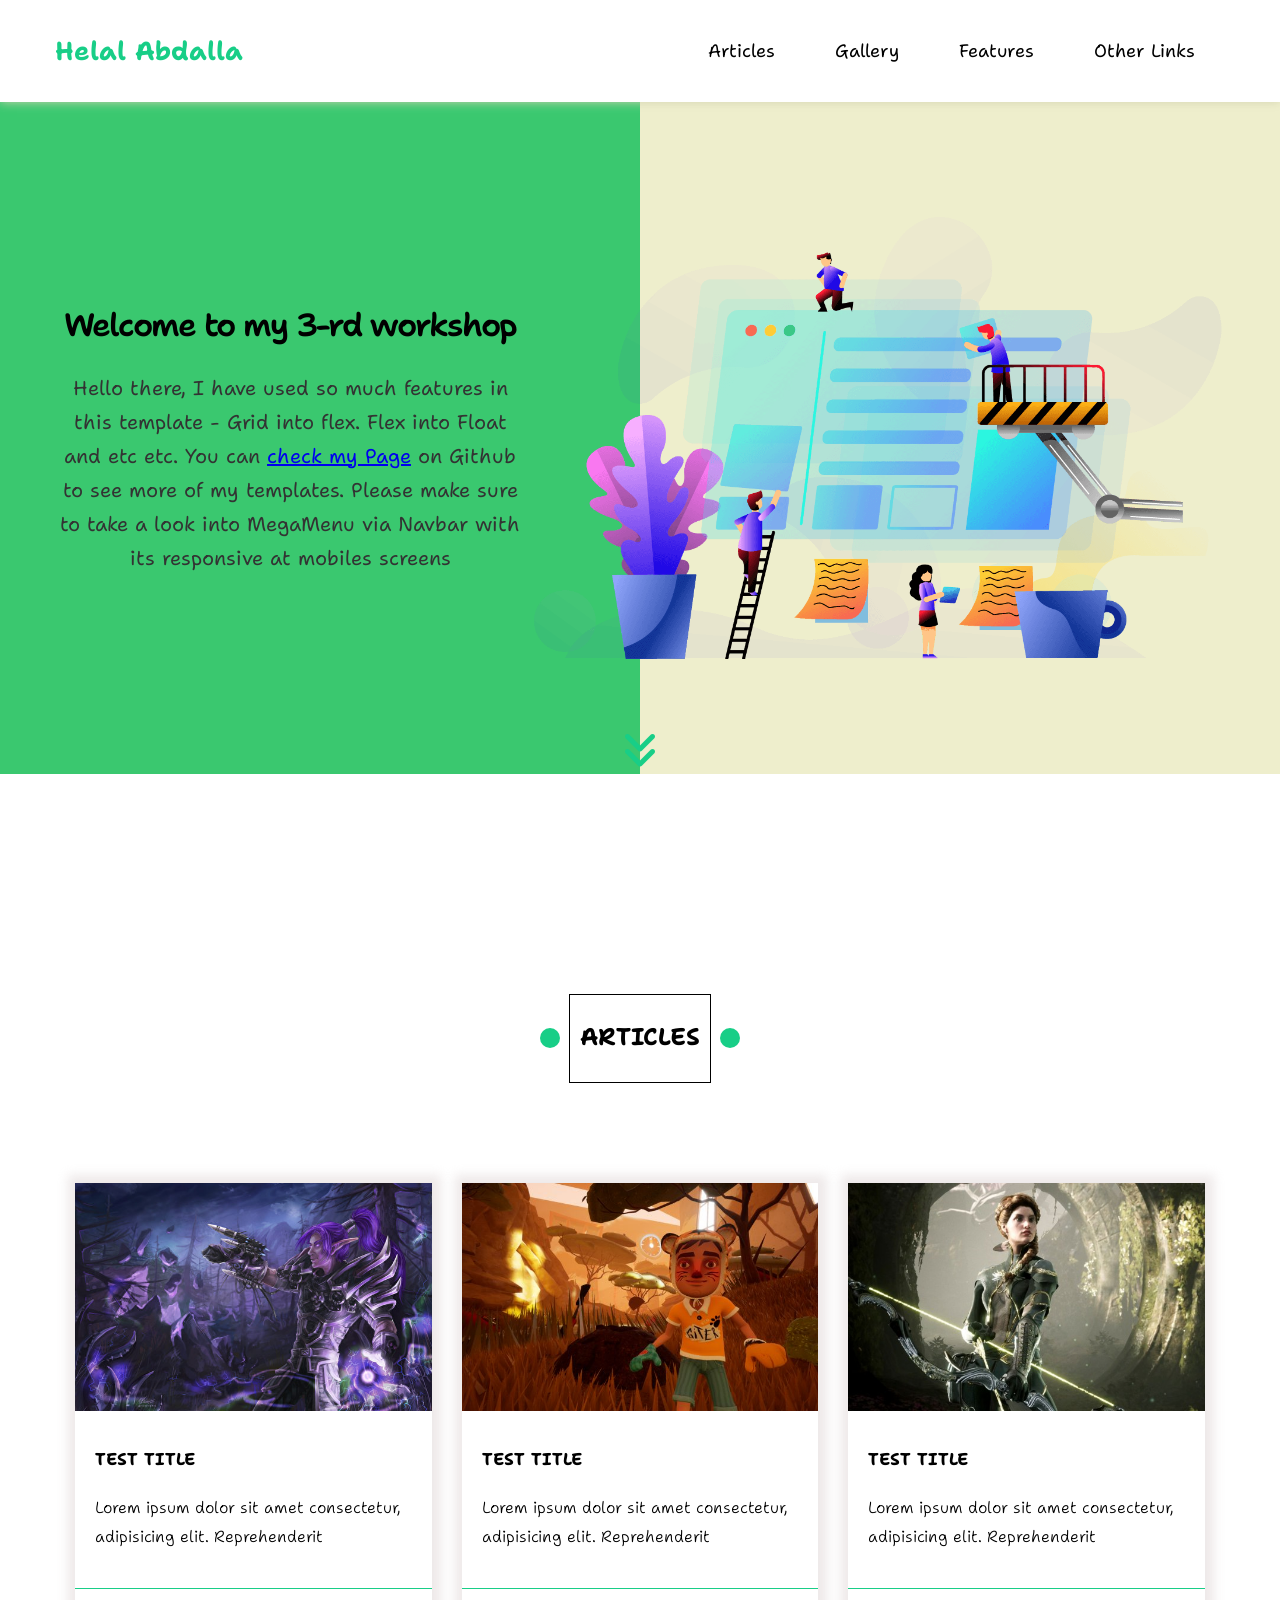
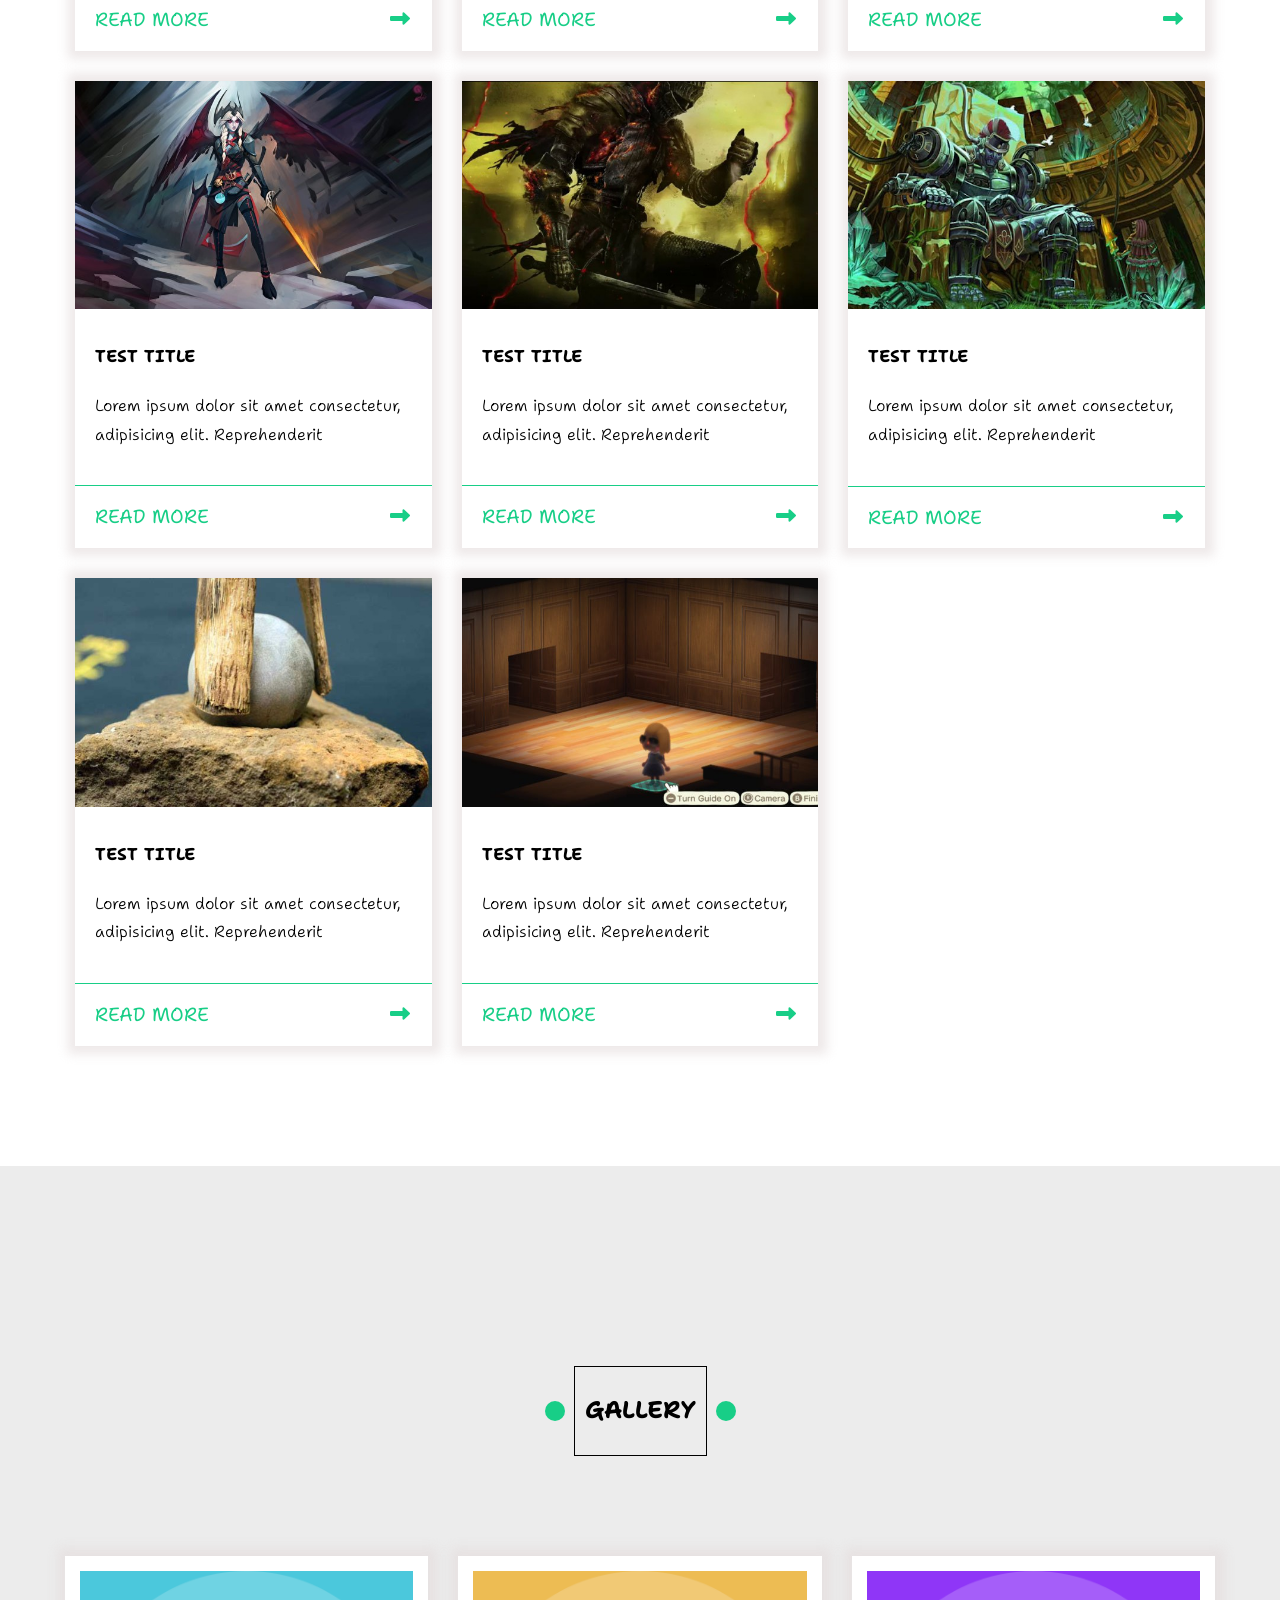
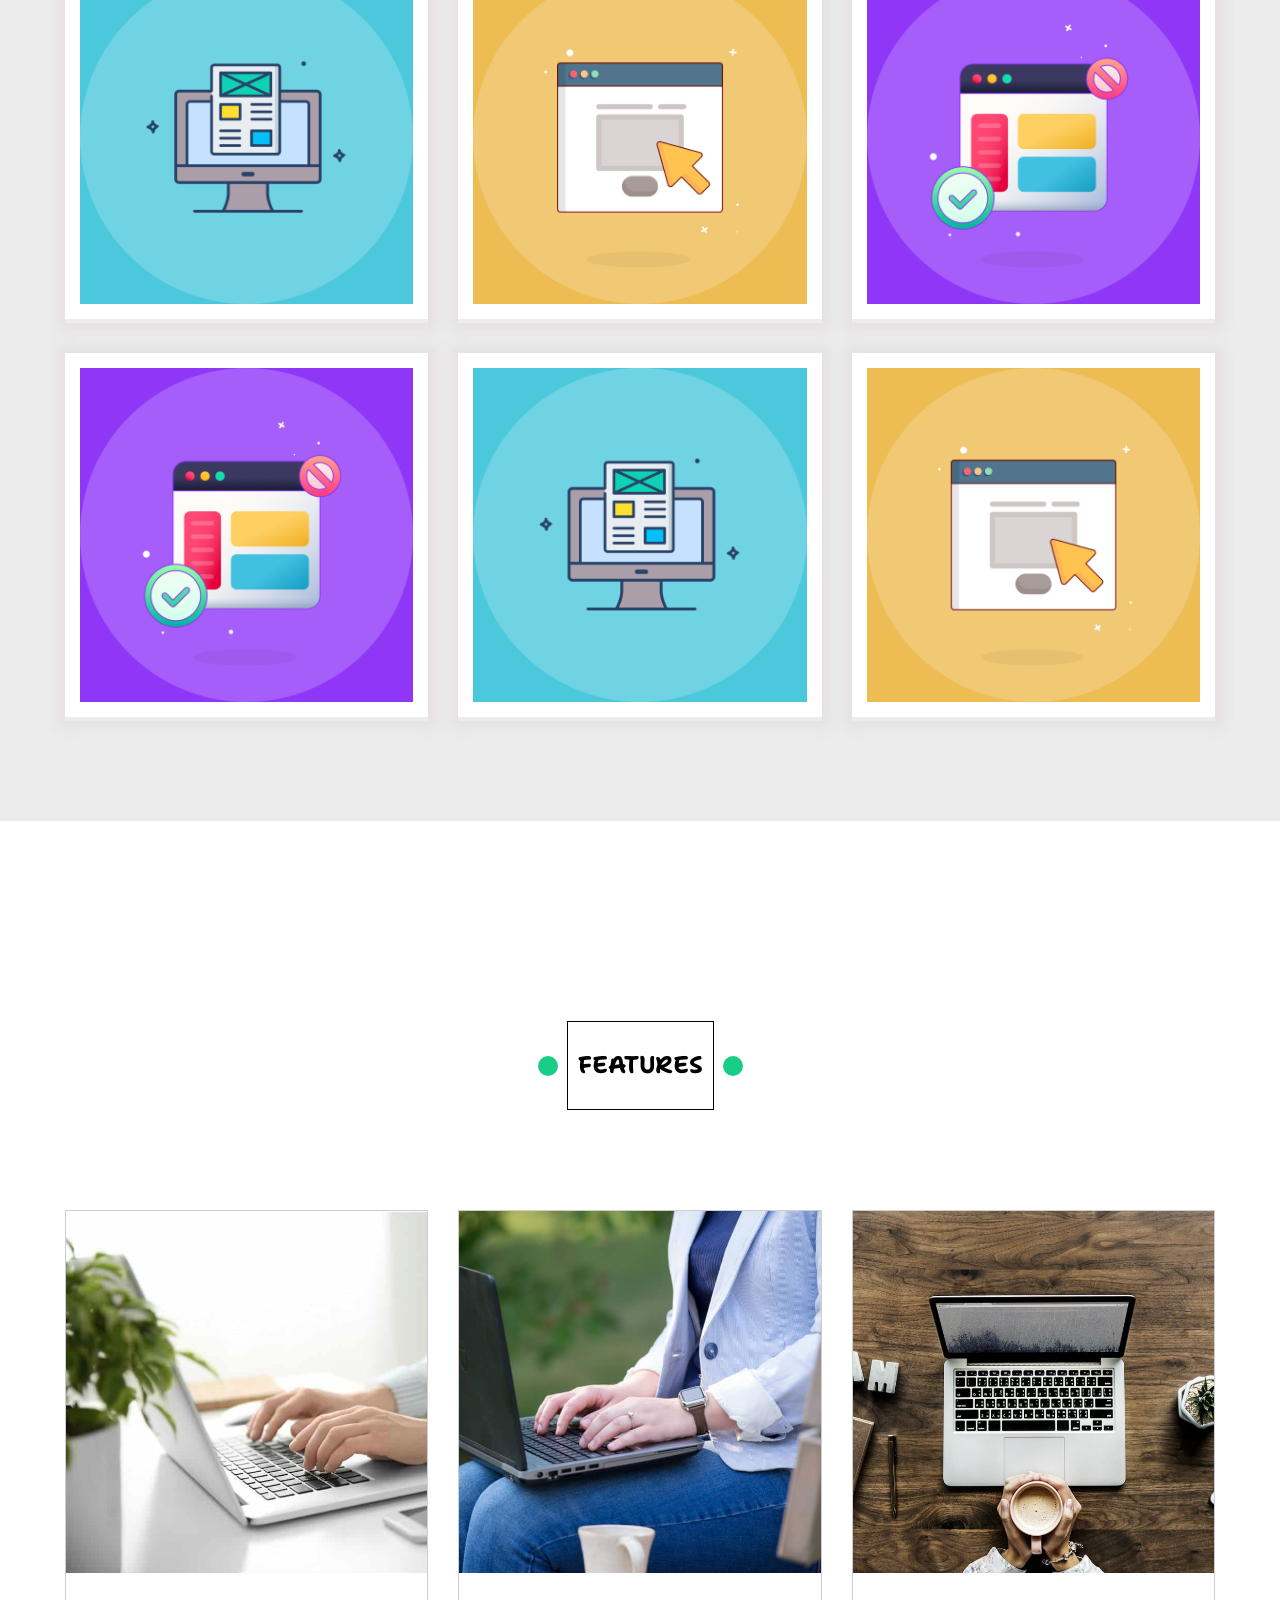
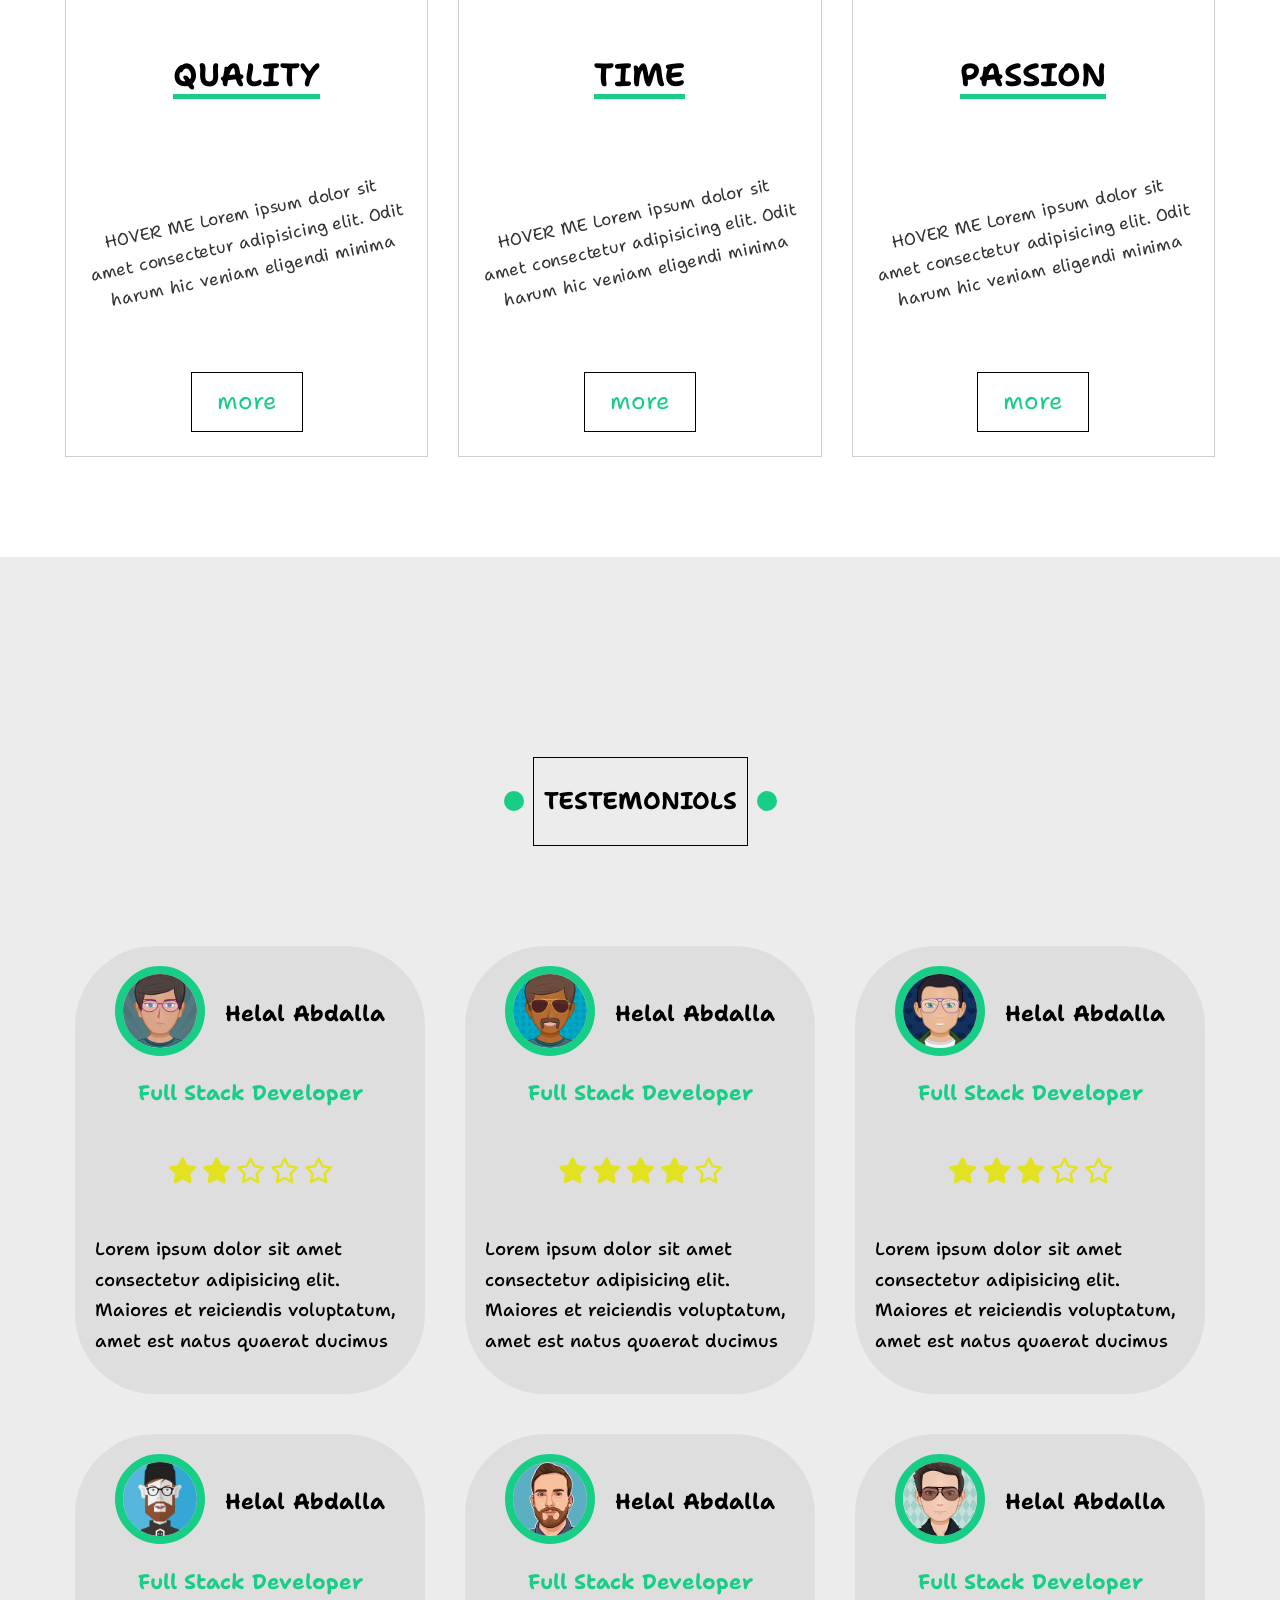
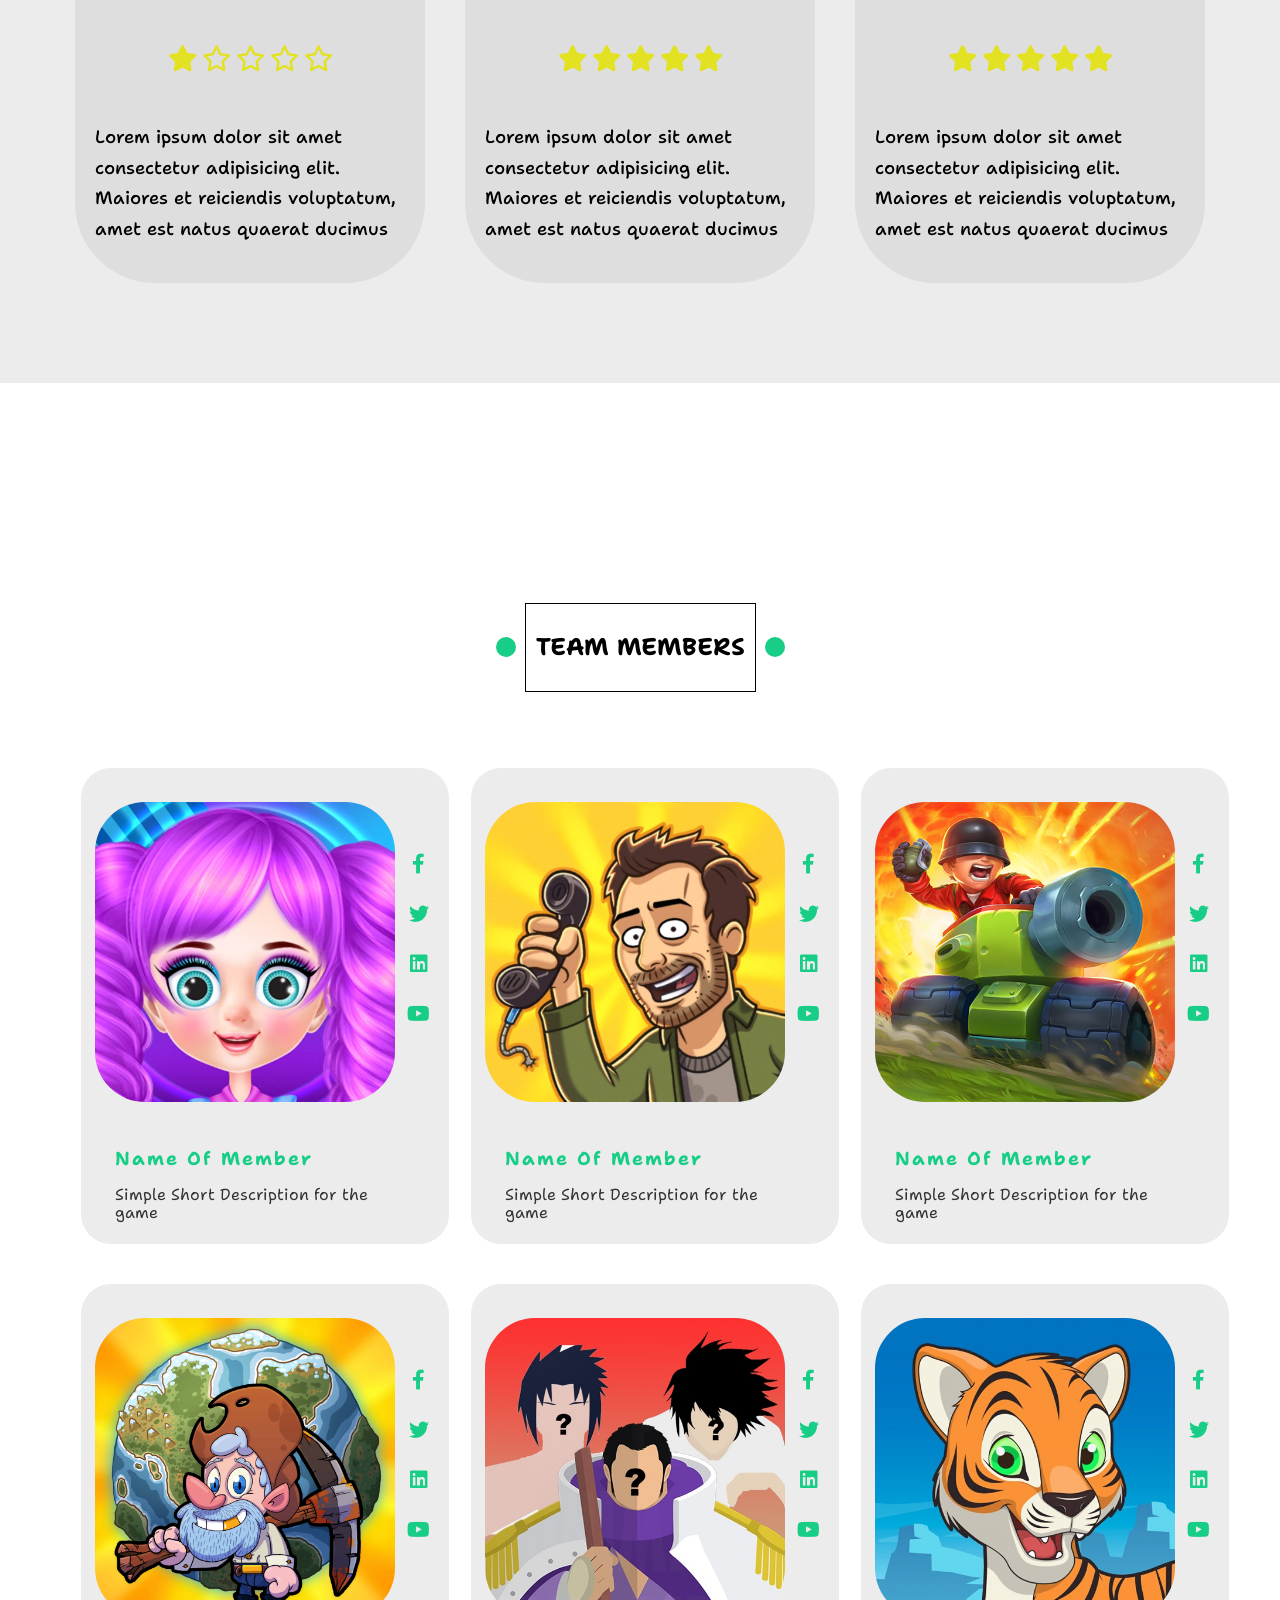
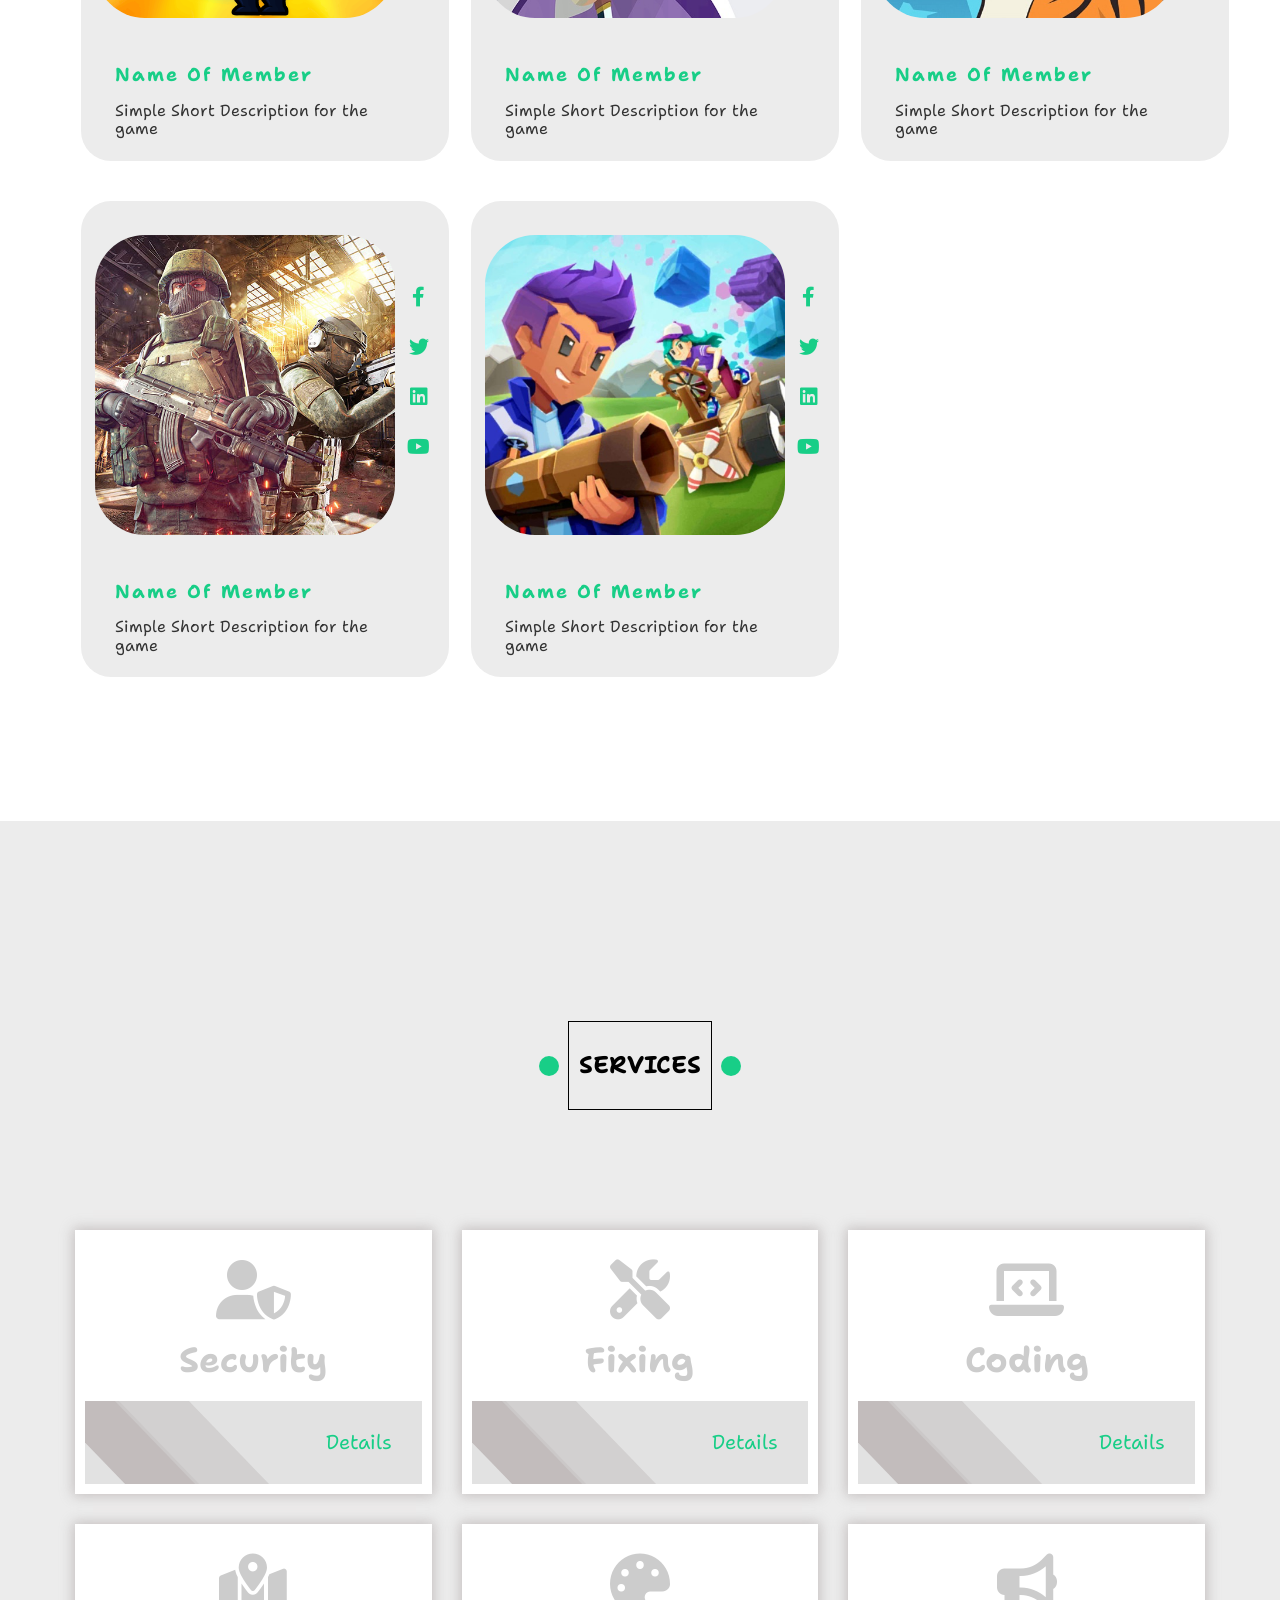
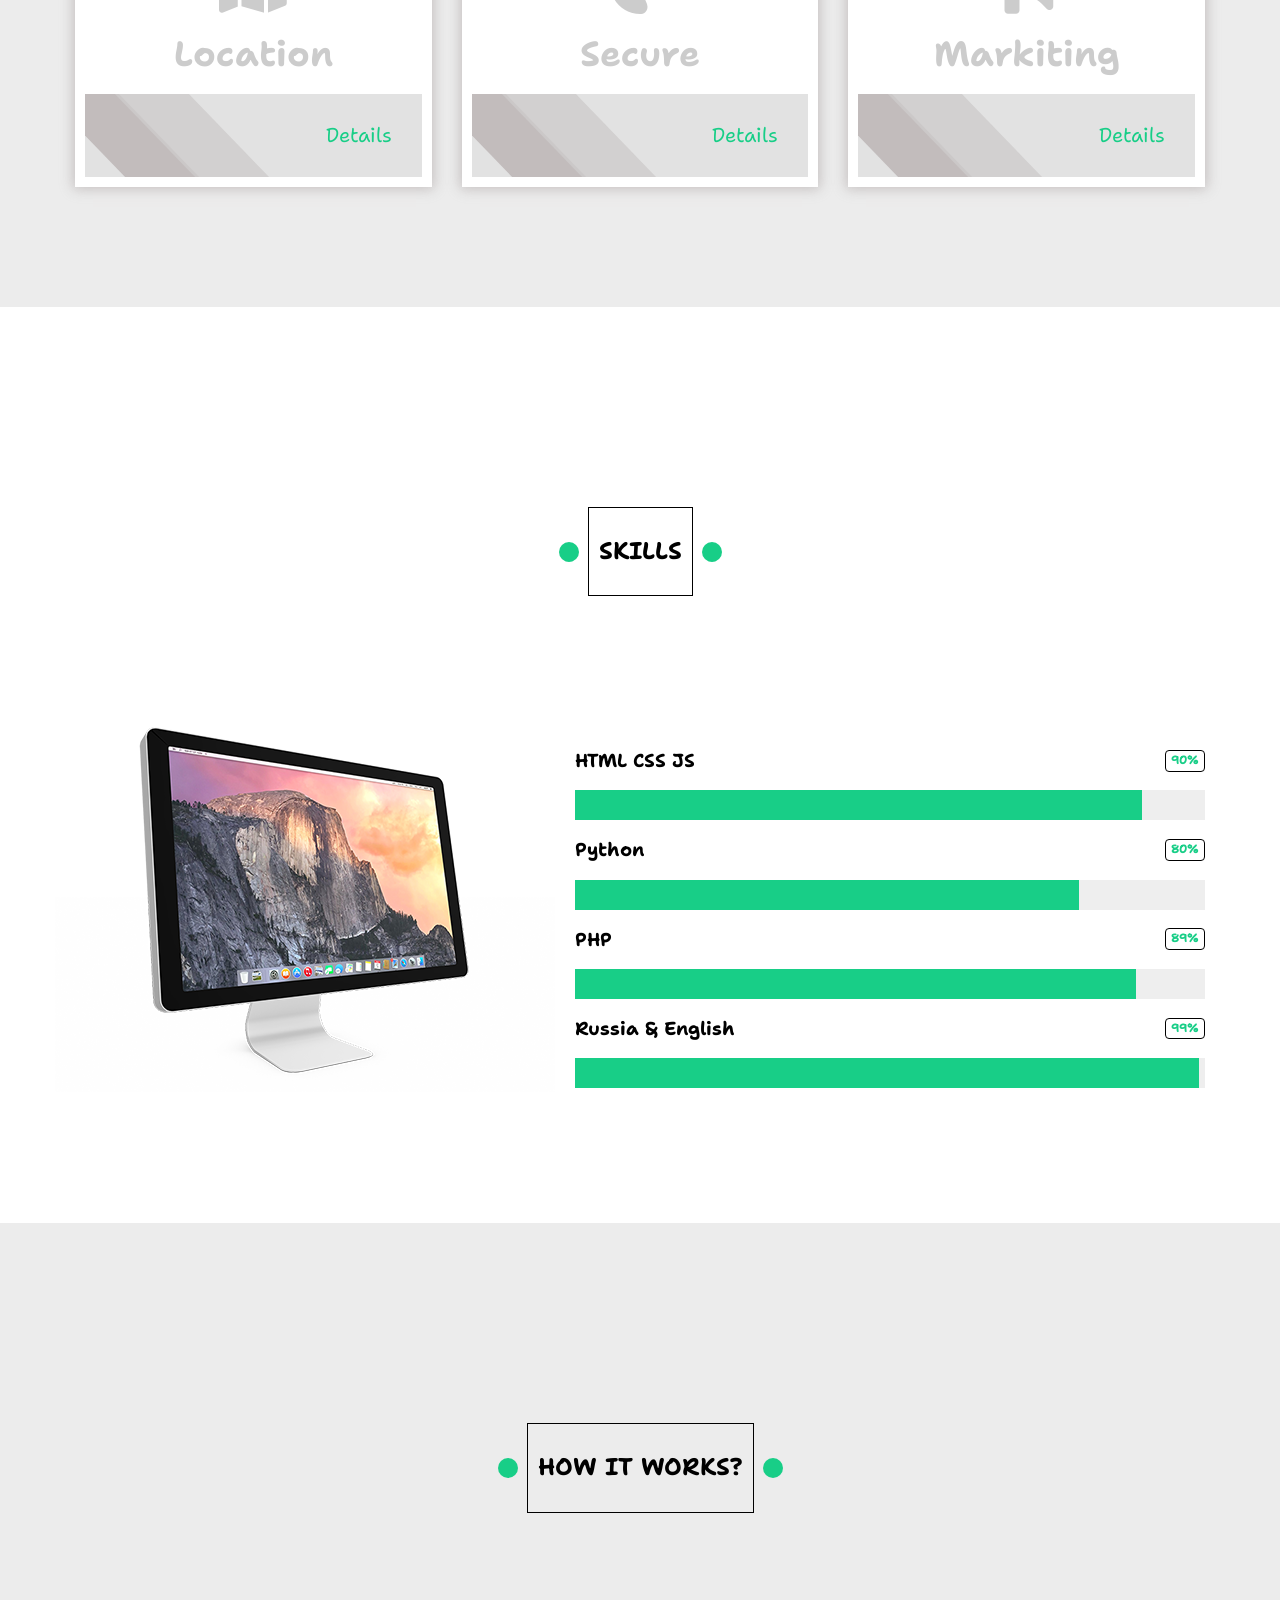
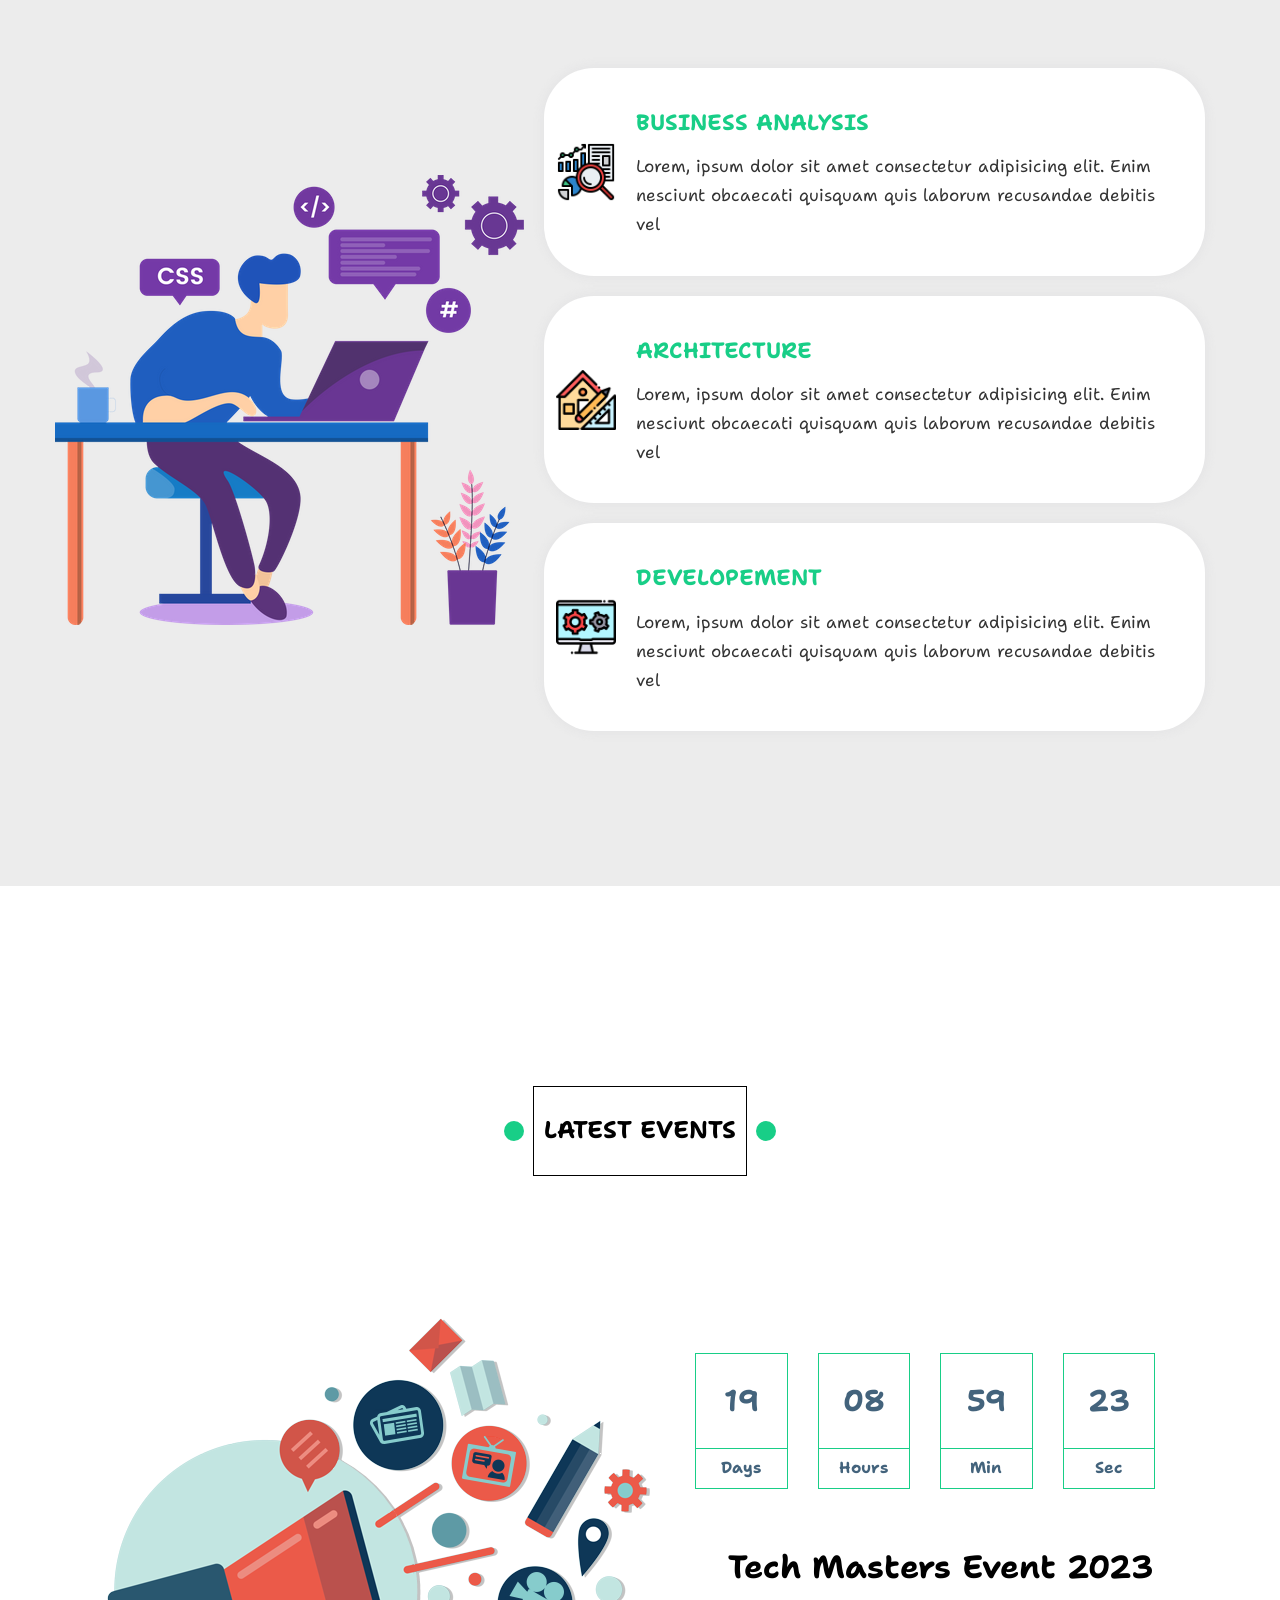
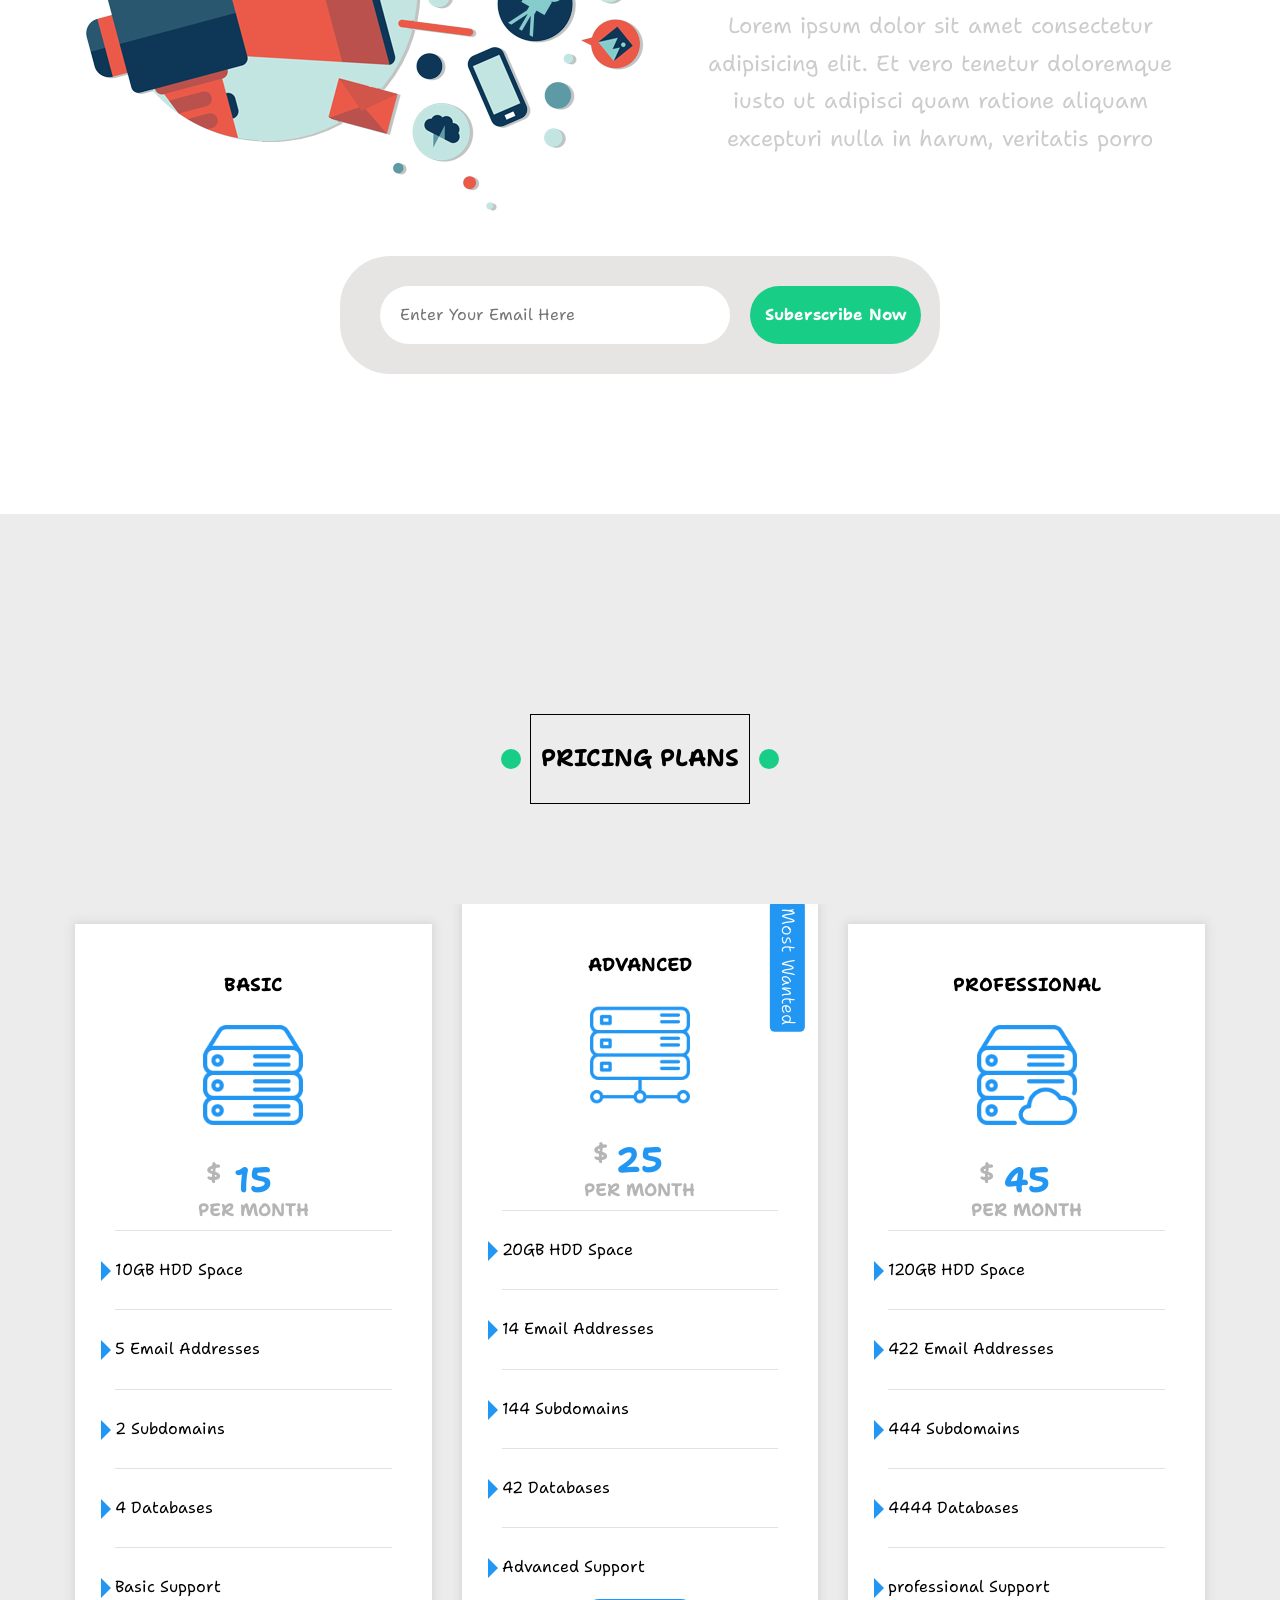
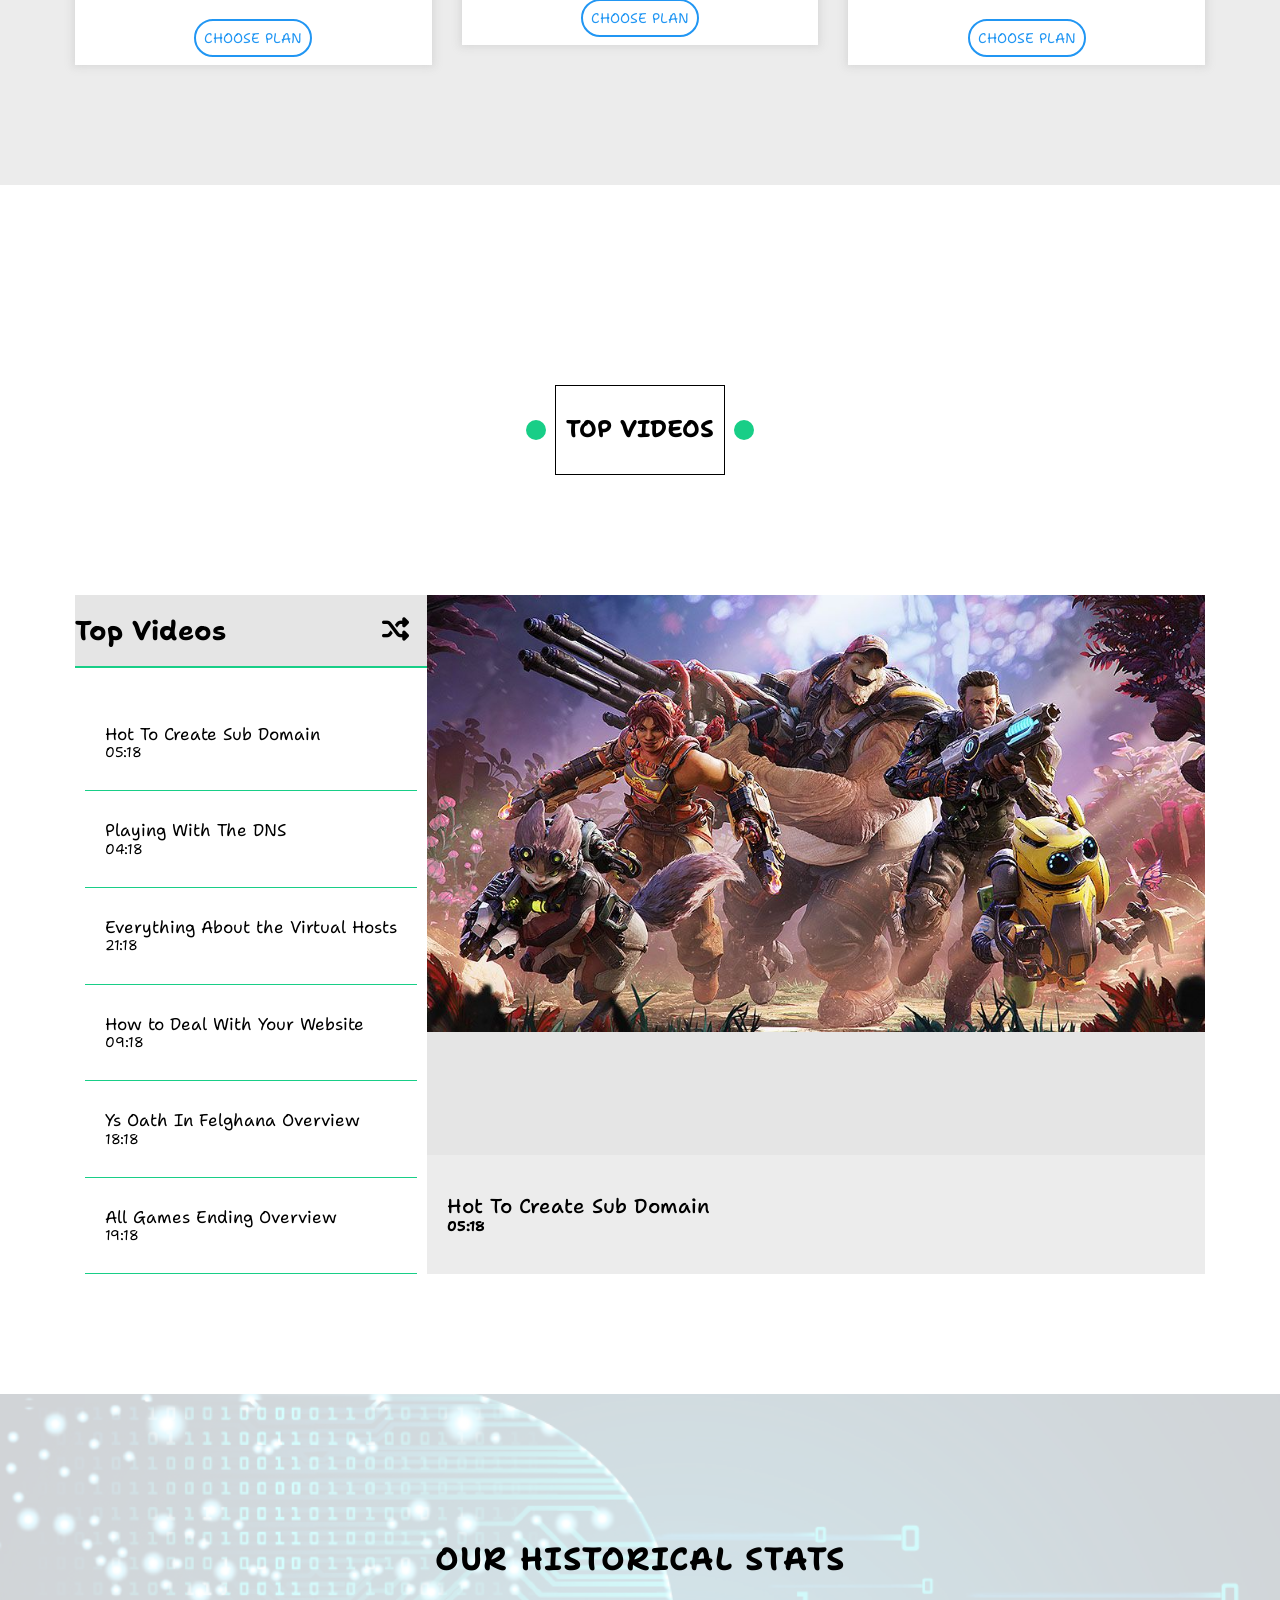
==== commit 8768e664: "a hyperlink tag added on landing" ====
--- a/index.html
+++ b/index.html
@@ -81,7 +81,7 @@
                 <p>Hello there, I have used so much features in this template - Grid into flex. Flex into Float and etc etc. You can <a title="GitHub" target="_blank" href="https://github.com/HelalAbood"> <u>check my Page</u></a> on Github to see more of my templates. Please make sure to take a look into MegaMenu via Navbar with its responsive at mobiles screens </p>
             </div>
             <img src="imgs/main-landing.png" alt="Main-landing-pic">
-            <i class="fas fa-angle-double-down fa-2x"></i>
+            <a href="#articles"><i class="fas fa-angle-double-down fa-2x"></i></a>
         </div>
     </section>
     <!-- End Landing -->
--- a/css/helal.css
+++ b/css/helal.css
@@ -1237,9 +1237,8 @@
     padding: 20px;
 }
 .video .contanier .holder { 
-    display: grid;
-    grid-template-columns: repeat(auto-fill, minmax(450px, 2fr));
-    grid-gap: 0px;
+    display: flex;
+    justify-content: space-between;
 }
 .video .contanier .holder .col h3 { 
     font-size: 27px;
@@ -1251,7 +1250,7 @@
 }
 @media (max-width: 992px) { 
     .video .contanier .holder { 
-        grid-template-columns: repeat(auto-fill, minmax(400px, 1fr));
+        flex-direction: column;
     }
 }
 .video .contanier .holder .col h3 i { 
@@ -1292,17 +1291,18 @@
     font-size: 14px;
 }
 .video .contanier .holder .rigg { 
+    flex: 1;
     background-color: rgba(220, 220, 220, 0.726);
     display: flex;
     flex-direction: column;
     justify-content: space-between;
 }
+.video .contanier .holder .rigg img { 
+    width: 100%;
+}
 @media (max-width: 992px) { 
-    .video .contanier .holder .rigg { 
-        max-width: 390px;
-    }
-    .video .contanier .holder .rigg img { 
-        max-width: 390px;
+    .video .contanier .holder .rigg {
+        margin-top: 15px;
     }
 }
 .video .contanier .holder .text { 
@@ -1586,9 +1586,9 @@
     color: white;
     min-height: 335px;
     display: flex;
-    display: flex;
     flex-wrap: wrap;
     align-items: center; 
+    align-content: center;
 }
 .footer .colholder .three .box {
     display: flex;
